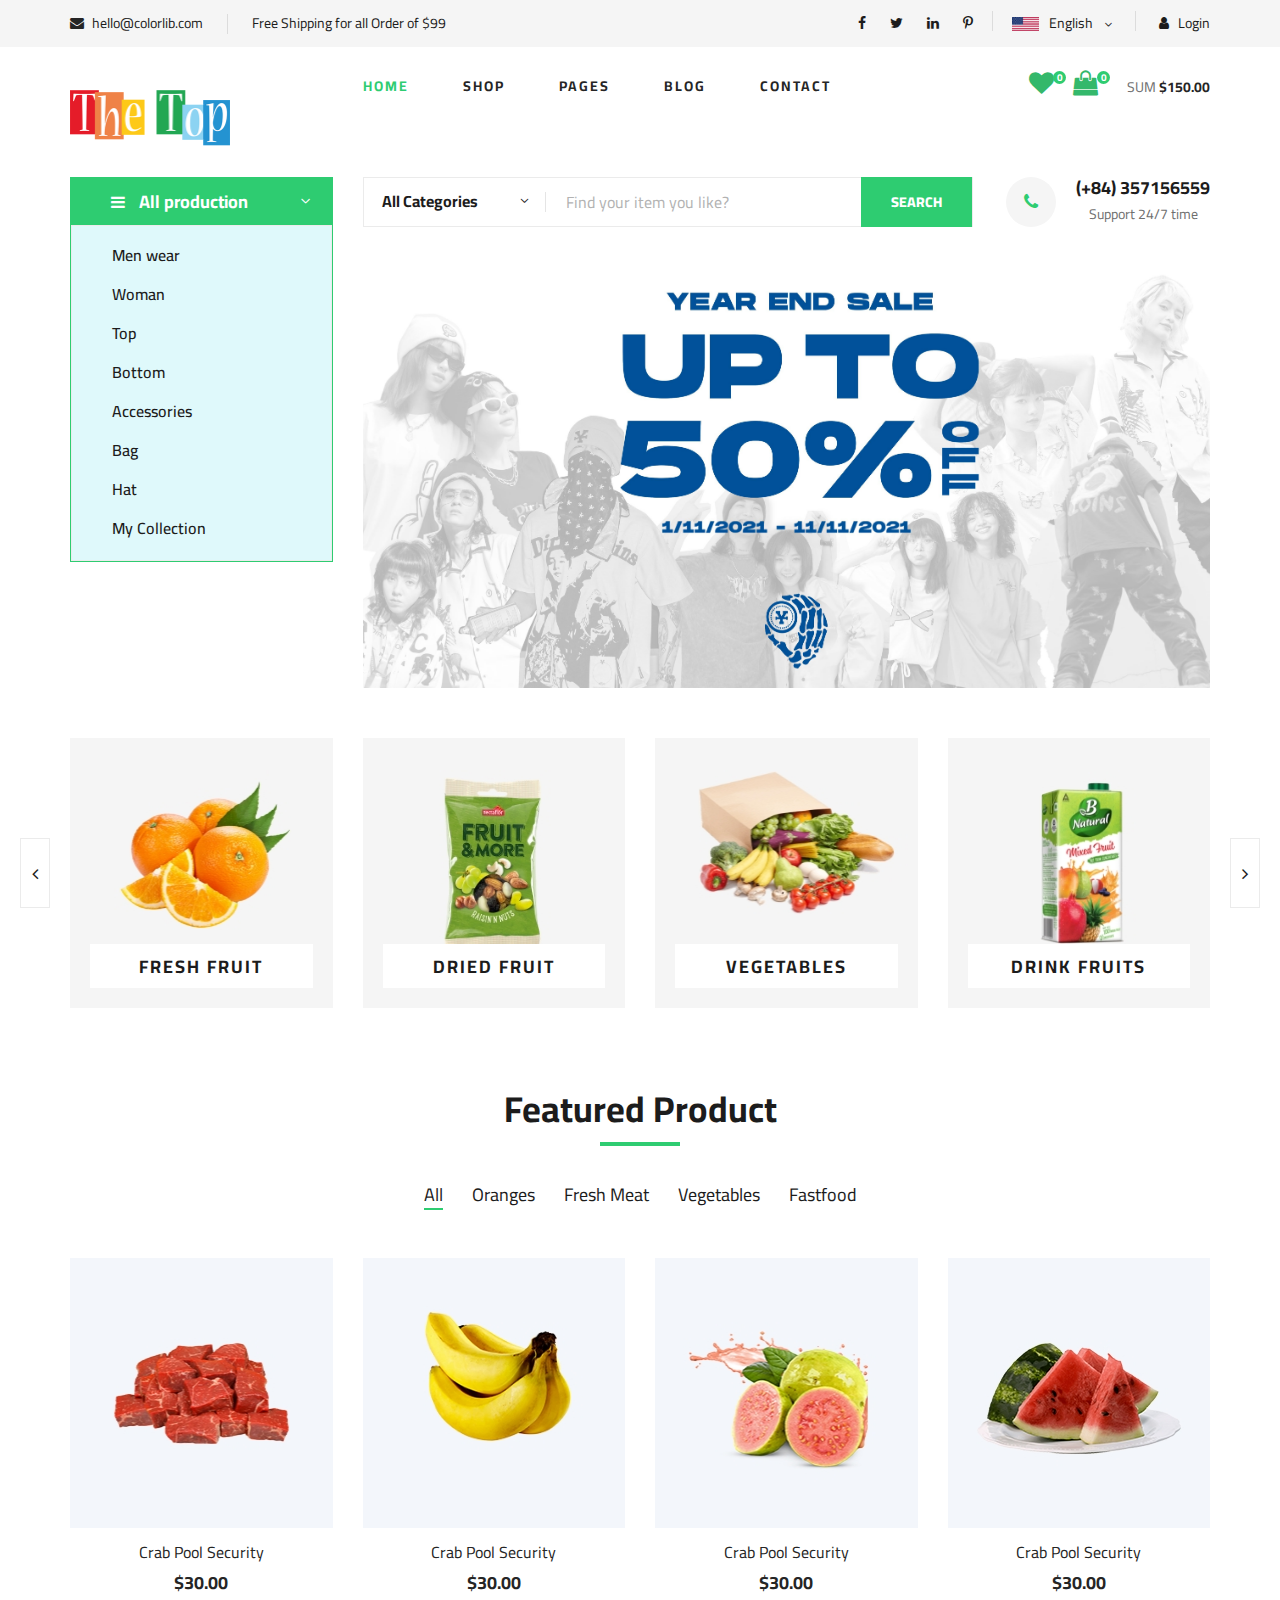
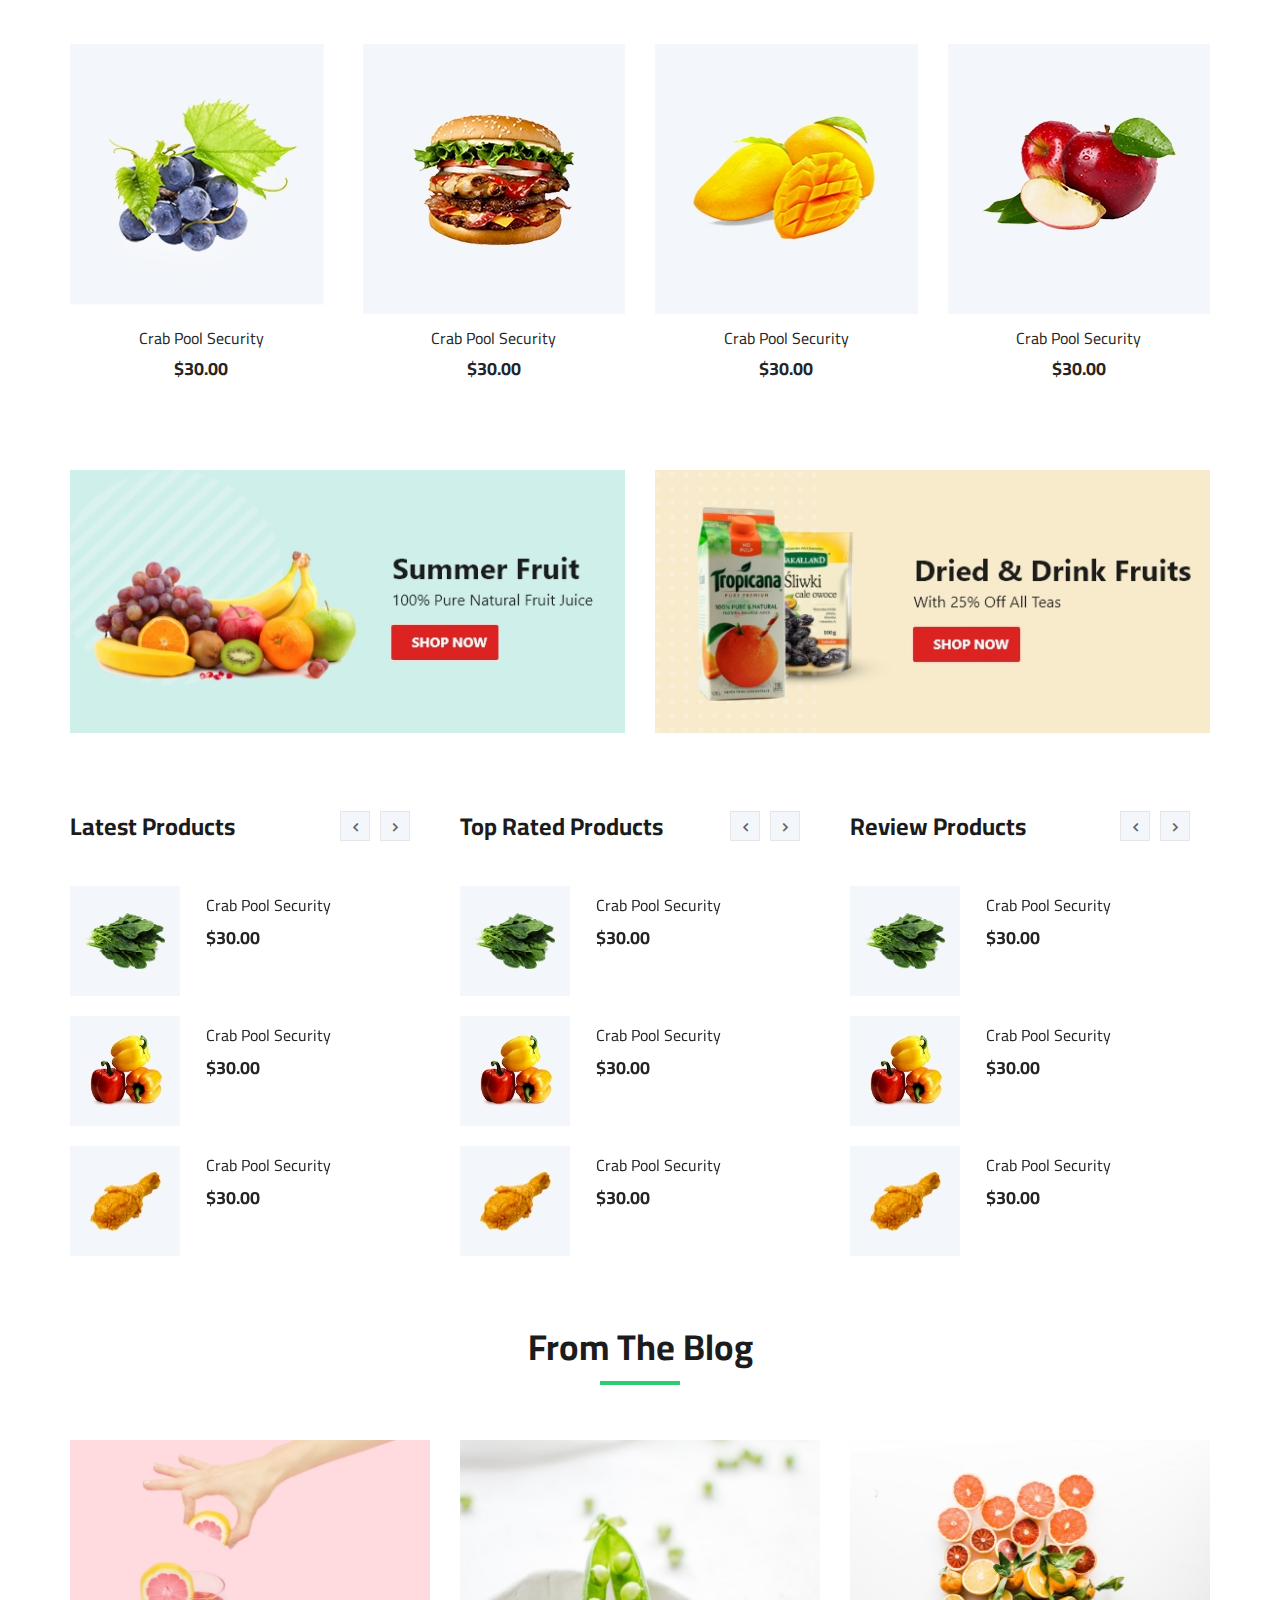
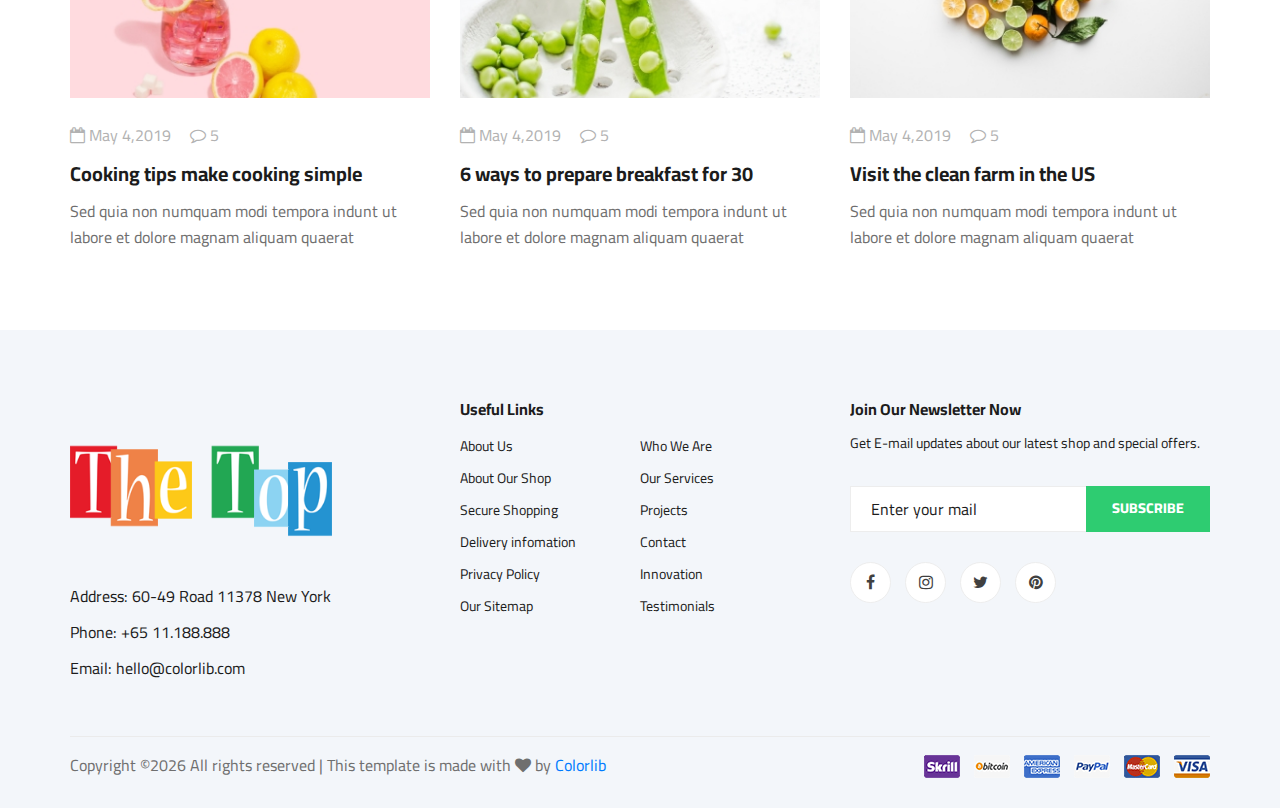
==== index.html @ ef1b5d53 "sdfsdfsdf" ====
<!DOCTYPE html>
<html lang="zxx">

<head>
    <meta charset="UTF-8">
    <meta name="description" content="Ogani Template">
    <meta name="keywords" content="Ogani, unica, creative, html">
    <meta name="viewport" content="width=device-width, initial-scale=1.0">
    <meta http-equiv="X-UA-Compatible" content="ie=edge">
    <title>Ogani | Template</title>

    <!-- Google Font -->
    <link href="https://fonts.googleapis.com/css2?family=Cairo:wght@200;300;400;600;900&display=swap" rel="stylesheet">

    <!-- Css Styles -->
    <link rel="stylesheet" href="css/bootstrap.min.css" type="text/css">
    <link rel="stylesheet" href="css/font-awesome.min.css" type="text/css">
    <link rel="stylesheet" href="css/elegant-icons.css" type="text/css">
    <link rel="stylesheet" href="css/nice-select.css" type="text/css">
    <link rel="stylesheet" href="css/jquery-ui.min.css" type="text/css">
    <link rel="stylesheet" href="css/owl.carousel.min.css" type="text/css">
    <link rel="stylesheet" href="css/slicknav.min.css" type="text/css">
    <link rel="stylesheet" href="css/style.css" type="text/css">
    <link rel="stylesheet" href="css/custom_thang.css">
</head>

<body>
    <!-- Page Preloder -->
    <div id="preloder">
        <div class="loader"></div>
    </div>

    <!-- Humberger Begin -->
    <div class="humberger__menu__overlay"></div>
    <div class="humberger__menu__wrapper">
        <div class="humberger__menu__logo">
            <a href="#" class="ds-none-t"><img src="img/logo.png" alt=""></a>
        </div>
        <div class="humberger__menu__cart">
            <ul>
                <li><a href="#"><i class="fa fa-heart" style="width:20px"></i> <span>0</span></a></li>
                <li><a href="#"><i class="fa fa-shopping-bag" style="width:20px"></i> <span>0</span></a></li>
            </ul>
            <div class="header__cart__price">item: <span>$150.00</span></div>
        </div>
        <div class="humberger__menu__widget">
            <div class="header__top__right__language">
                <img src="img/language.png" alt="">
                <div>English</div>
                <span class="arrow_carrot-down"></span>
                <ul>
                    <li><a href="#">Spanis</a></li>
                    <li><a href="#">English</a></li>
                </ul>
            </div>
            <div class="header__top__right__auth">
                <a href="#"><i class="fa fa-user"></i> Login</a>
            </div>
        </div>
        <nav class="humberger__menu__nav mobile-menu">
            <ul>
                <li class="active"><a href="./index.html">Home</a></li>
                <li><a href="./shop-grid.html">Shop</a></li>
                <li><a href="#">Pages</a>
                    <ul class="header__menu__dropdown">
                        <li><a href="./shop-details.html">Shop Details</a></li>
                        <li><a href="./shoping-cart.html">Shoping Cart</a></li>
                        <li><a href="./checkout.html">Check Out</a></li>
                        <li><a href="./blog-details.html">Blog Details</a></li>
                    </ul>
                </li>
                <li><a href="./blog.html">Blog</a></li>
                <li><a href="./contact.html">Contact</a></li>
            </ul>
        </nav>
        <div id="mobile-menu-wrap"></div>
        <div class="header__top__right__social">
            <a href="#"><i class="fa fa-facebook"></i></a>
            <a href="#"><i class="fa fa-twitter"></i></a>
            <a href="#"><i class="fa fa-linkedin"></i></a>
            <a href="#"><i class="fa fa-pinterest-p"></i></a>
        </div>
        <div class="humberger__menu__contact">
            <ul>
                <li><i class="fa fa-envelope"></i> hello@colorlib.com</li>
                <li>Free Shipping for all Order of $99</li>
            </ul>
        </div>
    </div>
    <!-- Humberger End -->

    <!-- Header Section Begin -->
    <header class="header">
        <div class="header__top">
            <div class="container">
                <div class="row">
                    <div class="col-lg-6 col-md-6">
                        <div class="header__top__left">
                            <ul>
                                <li><i class="fa fa-envelope"></i> hello@colorlib.com</li>
                                <li>Free Shipping for all Order of $99</li>
                            </ul>
                        </div>
                    </div>
                    <div class="col-lg-6 col-md-6">
                        <div class="header__top__right">
                            <div class="header__top__right__social">
                                <a href="#"><i class="fa fa-facebook"></i></a>
                                <a href="#"><i class="fa fa-twitter"></i></a>
                                <a href="#"><i class="fa fa-linkedin"></i></a>
                                <a href="#"><i class="fa fa-pinterest-p"></i></a>
                            </div>
                            <div class="header__top__right__language">
                                <img src="img/language.png" alt="">
                                <div>English</div>
                                <span class="arrow_carrot-down"></span>
                                <ul>
                                    <li><a href="#">Spanis</a></li>
                                    <li><a href="#">English</a></li>
                                </ul>
                            </div>
                            <div class="header__top__right__auth">
                                <a href="#"><i class="fa fa-user"></i> Login</a>
                            </div>
                        </div>
                    </div>
                </div>
            </div>
        </div>
        <div class="container">
            <div class="row">
                <div class="col-lg-3">
                    <div class="header__logo">
                        <a href="./index.html"><img src="img/logo.png" alt="" width="160px" height="100px"></a>
                    </div>
                </div>
                <div class="col-lg-6">
                    <nav class="header__menu">
                        <ul>
                            <li class="active"><a href="./index.html">Home</a></li>
                            <li><a href="./shop-grid.html">Shop</a></li>
                            <li><a href="#">Pages</a>
                                <ul class="header__menu__dropdown">
                                    <li><a href="./shop-details.html">Shop Details</a></li>
                                    <li><a href="./shoping-cart.html">Shoping Cart</a></li>
                                    <li><a href="./checkout.html">Check Out</a></li>
                                    <li><a href="./blog-details.html">Blog Details</a></li>
                                </ul>
                            </li>
                            <li><a href="./blog.html">Blog</a></li>
                            <li><a href="./contact.html">Contact</a></li>
                        </ul>
                    </nav>
                </div>
                <div class="col-lg-3">
                    <div class="header__cart">
                        <ul>
                            <li><a href="#"><i class="fa fa-heart" style="font-size:25px; color: #34b86b;"></i> <span>0</span></a></li>
                            <li><a href="#"><i class="fa fa-shopping-bag"style="font-size:25px;color: #34b86b;;" ></i> <span>0</span></a></li>
                        </ul>
                        <div class="header__cart__price">SUM  <span> $150.00</span></div>
                    </div>
                </div>
            </div>
            <div class="humberger__open">
                <i class="fa fa-bars"></i>
            </div>
        </div>
    </header>
    <!-- Header Section End -->

    <!-- Hero Section Begin -->
    <section class="hero">
        <div class="container">
            <div class="row">
                <div class="col-lg-3">
                    <div class="hero__categories">
                        <div class="hero__categories__all">
                            <i class="fa fa-bars"></i>
                            <span>All production</span>
                        </div>
                        <ul class="ds-none-t">
                            <li><a href="#">Men wear</a></li>
                            <li><a href="#">Woman</a></li>
                            <li><a href="#">Top</a></li>
                            <li><a href="#">Bottom</a></li>
                            <li><a href="#">Accessories</a></li>
                            <li><a href="#">Bag</a></li>
                            <li><a href="#">Hat</a></li>
                            <li><a href="#">My Collection</a></li>
                            
                        </ul>
                    </div>
                </div>
                <div class="col-lg-9">
                    <div class="hero__search">
                        <div class="hero__search__form">
                            <form action="#">
                                <div class="hero__search__categories">
                                    All Categories
                                    <span class="arrow_carrot-down"></span>
                                </div>
                                <input type="text" placeholder="Find your item you like?">
                                <button type="submit" class="site-btn">SEARCH</button>
                            </form>
                        </div>
                        <div class="hero__search__phone">
                            <div class="hero__search__phone__icon">
                                <i class="fa fa-phone"></i>
                            </div>
                            <div class="hero__search__phone__text" style="align-items: center; display: flex;flex-direction: column;">
                                <h5>(+84) 357156559</h5>
                                <span>Support 24/7 time</span>
                            </div>
                        </div>
                    </div>
                    <div class="hero__item set-bg" data-setbg="img/hero/banner-1.jpg">
                        
                    </div>
                </div>
            </div>
        </div>
    </section>
    <!-- Hero Section End -->

    <!-- Categories Section Begin -->
    <section class="categories">
        <div class="container">
            <div class="row">
                <div class="categories__slider owl-carousel">
                    <div class="col-lg-3">
                        <div class="categories__item set-bg" data-setbg="img/categories/cat-1.jpg">
                            <h5><a href="#">Fresh Fruit</a></h5>
                        </div>
                    </div>
                    <div class="col-lg-3">
                        <div class="categories__item set-bg" data-setbg="img/categories/cat-2.jpg">
                            <h5><a href="#">Dried Fruit</a></h5>
                        </div>
                    </div>
                    <div class="col-lg-3">
                        <div class="categories__item set-bg" data-setbg="img/categories/cat-3.jpg">
                            <h5><a href="#">Vegetables</a></h5>
                        </div>
                    </div>
                    <div class="col-lg-3">
                        <div class="categories__item set-bg" data-setbg="img/categories/cat-4.jpg">
                            <h5><a href="#">drink fruits</a></h5>
                        </div>
                    </div>
                    <div class="col-lg-3">
                        <div class="categories__item set-bg" data-setbg="img/categories/cat-5.jpg">
                            <h5><a href="#">drink fruits</a></h5>
                        </div>
                    </div>
                </div>
            </div>
        </div>
    </section>
    <!-- Categories Section End -->

    <!-- Featured Section Begin -->
    <section class="featured spad">
        <div class="container">
            <div class="row">
                <div class="col-lg-12">
                    <div class="section-title">
                        <h2>Featured Product</h2>
                    </div>
                    <div class="featured__controls">
                        <ul>
                            <li class="active" data-filter="*">All</li>
                            <li data-filter=".oranges">Oranges</li>
                            <li data-filter=".fresh-meat">Fresh Meat</li>
                            <li data-filter=".vegetables">Vegetables</li>
                            <li data-filter=".fastfood">Fastfood</li>
                        </ul>
                    </div>
                </div>
            </div>
            <div class="row featured__filter">
                <div class="col-lg-3 col-md-4 col-sm-6 mix oranges fresh-meat">
                    <div class="featured__item">
                        <div class="featured__item__pic set-bg" data-setbg="img/featured/feature-1.jpg">
                            <ul class="featured__item__pic__hover">
                                <li><a href="#"><i class="fa fa-heart"></i></a></li>
                                <li><a href="#"><i class="fa fa-retweet"></i></a></li>
                                <li><a href="#"><i class="fa fa-shopping-cart"></i></a></li>
                            </ul>
                        </div>
                        <div class="featured__item__text">
                            <h6><a href="#">Crab Pool Security</a></h6>
                            <h5>$30.00</h5>
                        </div>
                    </div>
                </div>
                <div class="col-lg-3 col-md-4 col-sm-6 mix vegetables fastfood">
                    <div class="featured__item">
                        <div class="featured__item__pic set-bg" data-setbg="img/featured/feature-2.jpg">
                            <ul class="featured__item__pic__hover">
                                <li><a href="#"><i class="fa fa-heart"></i></a></li>
                                <li><a href="#"><i class="fa fa-retweet"></i></a></li>
                                <li><a href="#"><i class="fa fa-shopping-cart"></i></a></li>
                            </ul>
                        </div>
                        <div class="featured__item__text">
                            <h6><a href="#">Crab Pool Security</a></h6>
                            <h5>$30.00</h5>
                        </div>
                    </div>
                </div>
                <div class="col-lg-3 col-md-4 col-sm-6 mix vegetables fresh-meat">
                    <div class="featured__item">
                        <div class="featured__item__pic set-bg" data-setbg="img/featured/feature-3.jpg">
                            <ul class="featured__item__pic__hover">
                                <li><a href="#"><i class="fa fa-heart"></i></a></li>
                                <li><a href="#"><i class="fa fa-retweet"></i></a></li>
                                <li><a href="#"><i class="fa fa-shopping-cart"></i></a></li>
                            </ul>
                        </div>
                        <div class="featured__item__text">
                            <h6><a href="#">Crab Pool Security</a></h6>
                            <h5>$30.00</h5>
                        </div>
                    </div>
                </div>
                <div class="col-lg-3 col-md-4 col-sm-6 mix fastfood oranges">
                    <div class="featured__item">
                        <div class="featured__item__pic set-bg" data-setbg="img/featured/feature-4.jpg">
                            <ul class="featured__item__pic__hover">
                                <li><a href="#"><i class="fa fa-heart"></i></a></li>
                                <li><a href="#"><i class="fa fa-retweet"></i></a></li>
                                <li><a href="#"><i class="fa fa-shopping-cart"></i></a></li>
                            </ul>
                        </div>
                        <div class="featured__item__text">
                            <h6><a href="#">Crab Pool Security</a></h6>
                            <h5>$30.00</h5>
                        </div>
                    </div>
                </div>
                <div class="col-lg-3 col-md-4 col-sm-6 mix fresh-meat vegetables">
                    <div class="featured__item">
                        <div class="featured__item__pic set-bg" data-setbg="img/featured/feature-5.jpg">
                            <ul class="featured__item__pic__hover">
                                <li><a href="#"><i class="fa fa-heart"></i></a></li>
                                <li><a href="#"><i class="fa fa-retweet"></i></a></li>
                                <li><a href="#"><i class="fa fa-shopping-cart"></i></a></li>
                            </ul>
                        </div>
                        <div class="featured__item__text">
                            <h6><a href="#">Crab Pool Security</a></h6>
                            <h5>$30.00</h5>
                        </div>
                    </div>
                </div>
                <div class="col-lg-3 col-md-4 col-sm-6 mix oranges fastfood">
                    <div class="featured__item">
                        <div class="featured__item__pic set-bg" data-setbg="img/featured/feature-6.jpg">
                            <ul class="featured__item__pic__hover">
                                <li><a href="#"><i class="fa fa-heart"></i></a></li>
                                <li><a href="#"><i class="fa fa-retweet"></i></a></li>
                                <li><a href="#"><i class="fa fa-shopping-cart"></i></a></li>
                            </ul>
                        </div>
                        <div class="featured__item__text">
                            <h6><a href="#">Crab Pool Security</a></h6>
                            <h5>$30.00</h5>
                        </div>
                    </div>
                </div>
                <div class="col-lg-3 col-md-4 col-sm-6 mix fresh-meat vegetables">
                    <div class="featured__item">
                        <div class="featured__item__pic set-bg" data-setbg="img/featured/feature-7.jpg">
                            <ul class="featured__item__pic__hover">
                                <li><a href="#"><i class="fa fa-heart"></i></a></li>
                                <li><a href="#"><i class="fa fa-retweet"></i></a></li>
                                <li><a href="#"><i class="fa fa-shopping-cart"></i></a></li>
                            </ul>
                        </div>
                        <div class="featured__item__text">
                            <h6><a href="#">Crab Pool Security</a></h6>
                            <h5>$30.00</h5>
                        </div>
                    </div>
                </div>
                <div class="col-lg-3 col-md-4 col-sm-6 mix fastfood vegetables">
                    <div class="featured__item">
                        <div class="featured__item__pic set-bg" data-setbg="img/featured/feature-8.jpg">
                            <ul class="featured__item__pic__hover">
                                <li><a href="#"><i class="fa fa-heart"></i></a></li>
                                <li><a href="#"><i class="fa fa-retweet"></i></a></li>
                                <li><a href="#"><i class="fa fa-shopping-cart"></i></a></li>
                            </ul>
                        </div>
                        <div class="featured__item__text">
                            <h6><a href="#">Crab Pool Security</a></h6>
                            <h5>$30.00</h5>
                        </div>
                    </div>
                </div>
            </div>
        </div>
    </section>
    <!-- Featured Section End -->

    <!-- Banner Begin -->
    <div class="banner">
        <div class="container">
            <div class="row">
                <div class="col-lg-6 col-md-6 col-sm-6">
                    <div class="banner__pic">
                        <img src="img/banner/banner-1.jpg" alt="">
                    </div>
                </div>
                <div class="col-lg-6 col-md-6 col-sm-6">
                    <div class="banner__pic">
                        <img src="img/banner/banner-2.jpg" alt="">
                    </div>
                </div>
            </div>
        </div>
    </div>
    <!-- Banner End -->

    <!-- Latest Product Section Begin -->
    <section class="latest-product spad">
        <div class="container">
            <div class="row">
                <div class="col-lg-4 col-md-6">
                    <div class="latest-product__text">
                        <h4>Latest Products</h4>
                        <div class="latest-product__slider owl-carousel">
                            <div class="latest-prdouct__slider__item">
                                <a href="#" class="latest-product__item">
                                    <div class="latest-product__item__pic">
                                        <img src="img/latest-product/lp-1.jpg" alt="">
                                    </div>
                                    <div class="latest-product__item__text">
                                        <h6>Crab Pool Security</h6>
                                        <span>$30.00</span>
                                    </div>
                                </a>
                                <a href="#" class="latest-product__item">
                                    <div class="latest-product__item__pic">
                                        <img src="img/latest-product/lp-2.jpg" alt="">
                                    </div>
                                    <div class="latest-product__item__text">
                                        <h6>Crab Pool Security</h6>
                                        <span>$30.00</span>
                                    </div>
                                </a>
                                <a href="#" class="latest-product__item">
                                    <div class="latest-product__item__pic">
                                        <img src="img/latest-product/lp-3.jpg" alt="">
                                    </div>
                                    <div class="latest-product__item__text">
                                        <h6>Crab Pool Security</h6>
                                        <span>$30.00</span>
                                    </div>
                                </a>
                            </div>
                            <div class="latest-prdouct__slider__item">
                                <a href="#" class="latest-product__item">
                                    <div class="latest-product__item__pic">
                                        <img src="img/latest-product/lp-1.jpg" alt="">
                                    </div>
                                    <div class="latest-product__item__text">
                                        <h6>Crab Pool Security</h6>
                                        <span>$30.00</span>
                                    </div>
                                </a>
                                <a href="#" class="latest-product__item">
                                    <div class="latest-product__item__pic">
                                        <img src="img/latest-product/lp-2.jpg" alt="">
                                    </div>
                                    <div class="latest-product__item__text">
                                        <h6>Crab Pool Security</h6>
                                        <span>$30.00</span>
                                    </div>
                                </a>
                                <a href="#" class="latest-product__item">
                                    <div class="latest-product__item__pic">
                                        <img src="img/latest-product/lp-3.jpg" alt="">
                                    </div>
                                    <div class="latest-product__item__text">
                                        <h6>Crab Pool Security</h6>
                                        <span>$30.00</span>
                                    </div>
                                </a>
                            </div>
                        </div>
                    </div>
                </div>
                <div class="col-lg-4 col-md-6">
                    <div class="latest-product__text">
                        <h4>Top Rated Products</h4>
                        <div class="latest-product__slider owl-carousel">
                            <div class="latest-prdouct__slider__item">
                                <a href="#" class="latest-product__item">
                                    <div class="latest-product__item__pic">
                                        <img src="img/latest-product/lp-1.jpg" alt="">
                                    </div>
                                    <div class="latest-product__item__text">
                                        <h6>Crab Pool Security</h6>
                                        <span>$30.00</span>
                                    </div>
                                </a>
                                <a href="#" class="latest-product__item">
                                    <div class="latest-product__item__pic">
                                        <img src="img/latest-product/lp-2.jpg" alt="">
                                    </div>
                                    <div class="latest-product__item__text">
                                        <h6>Crab Pool Security</h6>
                                        <span>$30.00</span>
                                    </div>
                                </a>
                                <a href="#" class="latest-product__item">
                                    <div class="latest-product__item__pic">
                                        <img src="img/latest-product/lp-3.jpg" alt="">
                                    </div>
                                    <div class="latest-product__item__text">
                                        <h6>Crab Pool Security</h6>
                                        <span>$30.00</span>
                                    </div>
                                </a>
                            </div>
                            <div class="latest-prdouct__slider__item">
                                <a href="#" class="latest-product__item">
                                    <div class="latest-product__item__pic">
                                        <img src="img/latest-product/lp-1.jpg" alt="">
                                    </div>
                                    <div class="latest-product__item__text">
                                        <h6>Crab Pool Security</h6>
                                        <span>$30.00</span>
                                    </div>
                                </a>
                                <a href="#" class="latest-product__item">
                                    <div class="latest-product__item__pic">
                                        <img src="img/latest-product/lp-2.jpg" alt="">
                                    </div>
                                    <div class="latest-product__item__text">
                                        <h6>Crab Pool Security</h6>
                                        <span>$30.00</span>
                                    </div>
                                </a>
                                <a href="#" class="latest-product__item">
                                    <div class="latest-product__item__pic">
                                        <img src="img/latest-product/lp-3.jpg" alt="">
                                    </div>
                                    <div class="latest-product__item__text">
                                        <h6>Crab Pool Security</h6>
                                        <span>$30.00</span>
                                    </div>
                                </a>
                            </div>
                        </div>
                    </div>
                </div>
                <div class="col-lg-4 col-md-6">
                    <div class="latest-product__text">
                        <h4>Review Products</h4>
                        <div class="latest-product__slider owl-carousel">
                            <div class="latest-prdouct__slider__item">
                                <a href="#" class="latest-product__item">
                                    <div class="latest-product__item__pic">
                                        <img src="img/latest-product/lp-1.jpg" alt="">
                                    </div>
                                    <div class="latest-product__item__text">
                                        <h6>Crab Pool Security</h6>
                                        <span>$30.00</span>
                                    </div>
                                </a>
                                <a href="#" class="latest-product__item">
                                    <div class="latest-product__item__pic">
                                        <img src="img/latest-product/lp-2.jpg" alt="">
                                    </div>
                                    <div class="latest-product__item__text">
                                        <h6>Crab Pool Security</h6>
                                        <span>$30.00</span>
                                    </div>
                                </a>
                                <a href="#" class="latest-product__item">
                                    <div class="latest-product__item__pic">
                                        <img src="img/latest-product/lp-3.jpg" alt="">
                                    </div>
                                    <div class="latest-product__item__text">
                                        <h6>Crab Pool Security</h6>
                                        <span>$30.00</span>
                                    </div>
                                </a>
                            </div>
                            <div class="latest-prdouct__slider__item">
                                <a href="#" class="latest-product__item">
                                    <div class="latest-product__item__pic">
                                        <img src="img/latest-product/lp-1.jpg" alt="">
                                    </div>
                                    <div class="latest-product__item__text">
                                        <h6>Crab Pool Security</h6>
                                        <span>$30.00</span>
                                    </div>
                                </a>
                                <a href="#" class="latest-product__item">
                                    <div class="latest-product__item__pic">
                                        <img src="img/latest-product/lp-2.jpg" alt="">
                                    </div>
                                    <div class="latest-product__item__text">
                                        <h6>Crab Pool Security</h6>
                                        <span>$30.00</span>
                                    </div>
                                </a>
                                <a href="#" class="latest-product__item">
                                    <div class="latest-product__item__pic">
                                        <img src="img/latest-product/lp-3.jpg" alt="">
                                    </div>
                                    <div class="latest-product__item__text">
                                        <h6>Crab Pool Security</h6>
                                        <span>$30.00</span>
                                    </div>
                                </a>
                            </div>
                        </div>
                    </div>
                </div>
            </div>
        </div>
    </section>
    <!-- Latest Product Section End -->

    <!-- Blog Section Begin -->
    <section class="from-blog spad">
        <div class="container">
            <div class="row">
                <div class="col-lg-12">
                    <div class="section-title from-blog__title">
                        <h2>From The Blog</h2>
                    </div>
                </div>
            </div>
            <div class="row">
                <div class="col-lg-4 col-md-4 col-sm-6">
                    <div class="blog__item">
                        <div class="blog__item__pic">
                            <img src="img/blog/blog-1.jpg" alt="">
                        </div>
                        <div class="blog__item__text">
                            <ul>
                                <li><i class="fa fa-calendar-o"></i> May 4,2019</li>
                                <li><i class="fa fa-comment-o"></i> 5</li>
                            </ul>
                            <h5><a href="#">Cooking tips make cooking simple</a></h5>
                            <p>Sed quia non numquam modi tempora indunt ut labore et dolore magnam aliquam quaerat </p>
                        </div>
                    </div>
                </div>
                <div class="col-lg-4 col-md-4 col-sm-6">
                    <div class="blog__item">
                        <div class="blog__item__pic">
                            <img src="img/blog/blog-2.jpg" alt="">
                        </div>
                        <div class="blog__item__text">
                            <ul>
                                <li><i class="fa fa-calendar-o"></i> May 4,2019</li>
                                <li><i class="fa fa-comment-o"></i> 5</li>
                            </ul>
                            <h5><a href="#">6 ways to prepare breakfast for 30</a></h5>
                            <p>Sed quia non numquam modi tempora indunt ut labore et dolore magnam aliquam quaerat </p>
                        </div>
                    </div>
                </div>
                <div class="col-lg-4 col-md-4 col-sm-6">
                    <div class="blog__item">
                        <div class="blog__item__pic">
                            <img src="img/blog/blog-3.jpg" alt="">
                        </div>
                        <div class="blog__item__text">
                            <ul>
                                <li><i class="fa fa-calendar-o"></i> May 4,2019</li>
                                <li><i class="fa fa-comment-o"></i> 5</li>
                            </ul>
                            <h5><a href="#">Visit the clean farm in the US</a></h5>
                            <p>Sed quia non numquam modi tempora indunt ut labore et dolore magnam aliquam quaerat </p>
                        </div>
                    </div>
                </div>
            </div>
        </div>
    </section>
    <!-- Blog Section End -->

    <!-- Footer Section Begin -->
    <footer class="footer spad">
        <div class="container">
            <div class="row">
                <div class="col-lg-3 col-md-6 col-sm-6">
                    <div class="footer__about">
                        <div class="footer__about__logo">
                            <a href="./index.html" ><img src="img/logo.png" alt=""></a>
                        </div>
                        <ul>
                            <li>Address: 60-49 Road 11378 New York</li>
                            <li>Phone: +65 11.188.888</li>
                            <li>Email: hello@colorlib.com</li>
                        </ul>
                    </div>
                </div>
                <div class="col-lg-4 col-md-6 col-sm-6 offset-lg-1">
                    <div class="footer__widget">
                        <h6>Useful Links</h6>
                        <ul>
                            <li><a href="#">About Us</a></li>
                            <li><a href="#">About Our Shop</a></li>
                            <li><a href="#">Secure Shopping</a></li>
                            <li><a href="#">Delivery infomation</a></li>
                            <li><a href="#">Privacy Policy</a></li>
                            <li><a href="#">Our Sitemap</a></li>
                        </ul>
                        <ul>
                            <li><a href="#">Who We Are</a></li>
                            <li><a href="#">Our Services</a></li>
                            <li><a href="#">Projects</a></li>
                            <li><a href="#">Contact</a></li>
                            <li><a href="#">Innovation</a></li>
                            <li><a href="#">Testimonials</a></li>
                        </ul>
                    </div>
                </div>
                <div class="col-lg-4 col-md-12">
                    <div class="footer__widget">
                        <h6>Join Our Newsletter Now</h6>
                        <p>Get E-mail updates about our latest shop and special offers.</p>
                        <form action="#">
                            <input type="text" placeholder="Enter your mail">
                            <button type="submit" class="site-btn">Subscribe</button>
                        </form>
                        <div class="footer__widget__social">
                            <a href="#"><i class="fa fa-facebook"></i></a>
                            <a href="#"><i class="fa fa-instagram"></i></a>
                            <a href="#"><i class="fa fa-twitter"></i></a>
                            <a href="#"><i class="fa fa-pinterest"></i></a>
                        </div>
                    </div>
                </div>
            </div>
            <div class="row">
                <div class="col-lg-12">
                    <div class="footer__copyright">
                        <div class="footer__copyright__text"><p><!-- Link back to Colorlib can't be removed. Template is licensed under CC BY 3.0. -->
  Copyright &copy;<script>document.write(new Date().getFullYear());</script> All rights reserved | This template is made with <i class="fa fa-heart" aria-hidden="true"></i> by <a href="https://colorlib.com" target="_blank">Colorlib</a>
  <!-- Link back to Colorlib can't be removed. Template is licensed under CC BY 3.0. --></p></div>
                        <div class="footer__copyright__payment"><img src="img/payment-item.png" alt=""></div>
                    </div>
                </div>
            </div>
        </div>
    </footer>
    <!-- Footer Section End -->

    <!-- Js Plugins -->
    <script src="js/jquery-3.3.1.min.js"></script>
    <script src="js/bootstrap.min.js"></script>
    <script src="js/jquery.nice-select.min.js"></script>
    <script src="js/jquery-ui.min.js"></script>
    <script src="js/jquery.slicknav.js"></script>
    <script src="js/mixitup.min.js"></script>
    <script src="js/owl.carousel.min.js"></script>
    <script src="js/main.js"></script>



</body>

</html>
---- css/elegant-icons.css ----
@font-face {
	font-family: 'ElegantIcons';
	src:url('../fonts/ElegantIcons.eot');
	src:url('../fonts/ElegantIcons.eot?#iefix') format('embedded-opentype'),
		url('../fonts/ElegantIcons.woff') format('woff'),
		url('../fonts/ElegantIcons.ttf') format('truetype'),
		url('../fonts/ElegantIcons.svg#ElegantIcons') format('svg');
	font-weight: normal;
	font-style: normal;
}

/* Use the following CSS code if you want to use data attributes for inserting your icons */
[data-icon]:before {
	font-family: 'ElegantIcons';
	content: attr(data-icon);
	speak: none;
	font-weight: normal;
	font-variant: normal;
	text-transform: none;
	line-height: 1;
	-webkit-font-smoothing: antialiased;
	-moz-osx-font-smoothing: grayscale;
}

/* Use the following CSS code if you want to have a class per icon */
/*
Instead of a list of all class selectors,
you can use the generic selector below, but it's slower:
[class*="your-class-prefix"] {
*/
.arrow_up, .arrow_down, .arrow_left, .arrow_right, .arrow_left-up, .arrow_right-up, .arrow_right-down, .arrow_left-down, .arrow-up-down, .arrow_up-down_alt, .arrow_left-right_alt, .arrow_left-right, .arrow_expand_alt2, .arrow_expand_alt, .arrow_condense, .arrow_expand, .arrow_move, .arrow_carrot-up, .arrow_carrot-down, .arrow_carrot-left, .arrow_carrot-right, .arrow_carrot-2up, .arrow_carrot-2down, .arrow_carrot-2left, .arrow_carrot-2right, .arrow_carrot-up_alt2, .arrow_carrot-down_alt2, .arrow_carrot-left_alt2, .arrow_carrot-right_alt2, .arrow_carrot-2up_alt2, .arrow_carrot-2down_alt2, .arrow_carrot-2left_alt2, .arrow_carrot-2right_alt2, .arrow_triangle-up, .arrow_triangle-down, .arrow_triangle-left, .arrow_triangle-right, .arrow_triangle-up_alt2, .arrow_triangle-down_alt2, .arrow_triangle-left_alt2, .arrow_triangle-right_alt2, .arrow_back, .icon_minus-06, .icon_plus, .icon_close, .icon_check, .icon_minus_alt2, .icon_plus_alt2, .icon_close_alt2, .icon_check_alt2, .icon_zoom-out_alt, .icon_zoom-in_alt, .icon_search, .icon_box-empty, .icon_box-selected, .icon_minus-box, .icon_plus-box, .icon_box-checked, .icon_circle-empty, .icon_circle-slelected, .icon_stop_alt2, .icon_stop, .icon_pause_alt2, .icon_pause, .icon_menu, .icon_menu-square_alt2, .icon_menu-circle_alt2, .icon_ul, .icon_ol, .icon_adjust-horiz, .icon_adjust-vert, .icon_document_alt, .icon_documents_alt, .icon_pencil, .icon_pencil-edit_alt, .icon_pencil-edit, .icon_folder-alt, .icon_folder-open_alt, .icon_folder-add_alt, .icon_info_alt, .icon_error-oct_alt, .icon_error-circle_alt, .icon_error-triangle_alt, .icon_question_alt2, .icon_question, .icon_comment_alt, .icon_chat_alt, .icon_vol-mute_alt, .icon_volume-low_alt, .icon_volume-high_alt, .icon_quotations, .icon_quotations_alt2, .icon_clock_alt, .icon_lock_alt, .icon_lock-open_alt, .icon_key_alt, .icon_cloud_alt, .icon_cloud-upload_alt, .icon_cloud-download_alt, .icon_image, .icon_images, .icon_lightbulb_alt, .icon_gift_alt, .icon_house_alt, .icon_genius, .icon_mobile, .icon_tablet, .icon_laptop, .icon_desktop, .icon_camera_alt, .icon_mail_alt, .icon_cone_alt, .icon_ribbon_alt, .icon_bag_alt, .icon_creditcard, .icon_cart_alt, .icon_paperclip, .icon_tag_alt, .icon_tags_alt, .icon_trash_alt, .icon_cursor_alt, .icon_mic_alt, .icon_compass_alt, .icon_pin_alt, .icon_pushpin_alt, .icon_map_alt, .icon_drawer_alt, .icon_toolbox_alt, .icon_book_alt, .icon_calendar, .icon_film, .icon_table, .icon_contacts_alt, .icon_headphones, .icon_lifesaver, .icon_piechart, .icon_refresh, .icon_link_alt, .icon_link, .icon_loading, .icon_blocked, .icon_archive_alt, .icon_heart_alt, .icon_star_alt, .icon_star-half_alt, .icon_star, .icon_star-half, .icon_tools, .icon_tool, .icon_cog, .icon_cogs, .arrow_up_alt, .arrow_down_alt, .arrow_left_alt, .arrow_right_alt, .arrow_left-up_alt, .arrow_right-up_alt, .arrow_right-down_alt, .arrow_left-down_alt, .arrow_condense_alt, .arrow_expand_alt3, .arrow_carrot_up_alt, .arrow_carrot-down_alt, .arrow_carrot-left_alt, .arrow_carrot-right_alt, .arrow_carrot-2up_alt, .arrow_carrot-2dwnn_alt, .arrow_carrot-2left_alt, .arrow_carrot-2right_alt, .arrow_triangle-up_alt, .arrow_triangle-down_alt, .arrow_triangle-left_alt, .arrow_triangle-right_alt, .icon_minus_alt, .icon_plus_alt, .icon_close_alt, .icon_check_alt, .icon_zoom-out, .icon_zoom-in, .icon_stop_alt, .icon_menu-square_alt, .icon_menu-circle_alt, .icon_document, .icon_documents, .icon_pencil_alt, .icon_folder, .icon_folder-open, .icon_folder-add, .icon_folder_upload, .icon_folder_download, .icon_info, .icon_error-circle, .icon_error-oct, .icon_error-triangle, .icon_question_alt, .icon_comment, .icon_chat, .icon_vol-mute, .icon_volume-low, .icon_volume-high, .icon_quotations_alt, .icon_clock, .icon_lock, .icon_lock-open, .icon_key, .icon_cloud, .icon_cloud-upload, .icon_cloud-download, .icon_lightbulb, .icon_gift, .icon_house, .icon_camera, .icon_mail, .icon_cone, .icon_ribbon, .icon_bag, .icon_cart, .icon_tag, .icon_tags, .icon_trash, .icon_cursor, .icon_mic, .icon_compass, .icon_pin, .icon_pushpin, .icon_map, .icon_drawer, .icon_toolbox, .icon_book, .icon_contacts, .icon_archive, .icon_heart, .icon_profile, .icon_group, .icon_grid-2x2, .icon_grid-3x3, .icon_music, .icon_pause_alt, .icon_phone, .icon_upload, .icon_download, .social_facebook, .social_twitter, .social_pinterest, .social_googleplus, .social_tumblr, .social_tumbleupon, .social_wordpress, .social_instagram, .social_dribbble, .social_vimeo, .social_linkedin, .social_rss, .social_deviantart, .social_share, .social_myspace, .social_skype, .social_youtube, .social_picassa, .social_googledrive, .social_flickr, .social_blogger, .social_spotify, .social_delicious, .social_facebook_circle, .social_twitter_circle, .social_pinterest_circle, .social_googleplus_circle, .social_tumblr_circle, .social_stumbleupon_circle, .social_wordpress_circle, .social_instagram_circle, .social_dribbble_circle, .social_vimeo_circle, .social_linkedin_circle, .social_rss_circle, .social_deviantart_circle, .social_share_circle, .social_myspace_circle, .social_skype_circle, .social_youtube_circle, .social_picassa_circle, .social_googledrive_alt2, .social_flickr_circle, .social_blogger_circle, .social_spotify_circle, .social_delicious_circle, .social_facebook_square, .social_twitter_square, .social_pinterest_square, .social_googleplus_square, .social_tumblr_square, .social_stumbleupon_square, .social_wordpress_square, .social_instagram_square, .social_dribbble_square, .social_vimeo_square, .social_linkedin_square, .social_rss_square, .social_deviantart_square, .social_share_square, .social_myspace_square, .social_skype_square, .social_youtube_square, .social_picassa_square, .social_googledrive_square, .social_flickr_square, .social_blogger_square, .social_spotify_square, .social_delicious_square, .icon_printer, .icon_calulator, .icon_building, .icon_floppy, .icon_drive, .icon_search-2, .icon_id, .icon_id-2, .icon_puzzle, .icon_like, .icon_dislike, .icon_mug, .icon_currency, .icon_wallet, .icon_pens, .icon_easel, .icon_flowchart, .icon_datareport, .icon_briefcase, .icon_shield, .icon_percent, .icon_globe, .icon_globe-2, .icon_target, .icon_hourglass, .icon_balance, .icon_rook, .icon_printer-alt, .icon_calculator_alt, .icon_building_alt, .icon_floppy_alt, .icon_drive_alt, .icon_search_alt, .icon_id_alt, .icon_id-2_alt, .icon_puzzle_alt, .icon_like_alt, .icon_dislike_alt, .icon_mug_alt, .icon_currency_alt, .icon_wallet_alt, .icon_pens_alt, .icon_easel_alt, .icon_flowchart_alt, .icon_datareport_alt, .icon_briefcase_alt, .icon_shield_alt, .icon_percent_alt, .icon_globe_alt, .icon_clipboard {
	font-family: 'ElegantIcons';
	speak: none;
	font-style: normal;
	font-weight: normal;
	font-variant: normal;
	text-transform: none;
	line-height: 1;
	-webkit-font-smoothing: antialiased;
}
.arrow_up:before {
	content: "\21";
}
.arrow_down:before {
	content: "\22";
}
.arrow_left:before {
	content: "\23";
}
.arrow_right:before {
	content: "\24";
}
.arrow_left-up:before {
	content: "\25";
}
.arrow_right-up:before {
	content: "\26";
}
.arrow_right-down:before {
	content: "\27";
}
.arrow_left-down:before {
	content: "\28";
}
.arrow-up-down:before {
	content: "\29";
}
.arrow_up-down_alt:before {
	content: "\2a";
}
.arrow_left-right_alt:before {
	content: "\2b";
}
.arrow_left-right:before {
	content: "\2c";
}
.arrow_expand_alt2:before {
	content: "\2d";
}
.arrow_expand_alt:before {
	content: "\2e";
}
.arrow_condense:before {
	content: "\2f";
}
.arrow_expand:before {
	content: "\30";
}
.arrow_move:before {
	content: "\31";
}
.arrow_carrot-up:before {
	content: "\32";
}
.arrow_carrot-down:before {
	content: "\33";
}
.arrow_carrot-left:before {
	content: "\34";
}
.arrow_carrot-right:before {
	content: "\35";
}
.arrow_carrot-2up:before {
	content: "\36";
}
.arrow_carrot-2down:before {
	content: "\37";
}
.arrow_carrot-2left:before {
	content: "\38";
}
.arrow_carrot-2right:before {
	content: "\39";
}
.arrow_carrot-up_alt2:before {
	content: "\3a";
}
.arrow_carrot-down_alt2:before {
	content: "\3b";
}
.arrow_carrot-left_alt2:before {
	content: "\3c";
}
.arrow_carrot-right_alt2:before {
	content: "\3d";
}
.arrow_carrot-2up_alt2:before {
	content: "\3e";
}
.arrow_carrot-2down_alt2:before {
	content: "\3f";
}
.arrow_carrot-2left_alt2:before {
	content: "\40";
}
.arrow_carrot-2right_alt2:before {
	content: "\41";
}
.arrow_triangle-up:before {
	content: "\42";
}
.arrow_triangle-down:before {
	content: "\43";
}
.arrow_triangle-left:before {
	content: "\44";
}
.arrow_triangle-right:before {
	content: "\45";
}
.arrow_triangle-up_alt2:before {
	content: "\46";
}
.arrow_triangle-down_alt2:before {
	content: "\47";
}
.arrow_triangle-left_alt2:before {
	content: "\48";
}
.arrow_triangle-right_alt2:before {
	content: "\49";
}
.arrow_back:before {
	content: "\4a";
}
.icon_minus-06:before {
	content: "\4b";
}
.icon_plus:before {
	content: "\4c";
}
.icon_close:before {
	content: "\4d";
}
.icon_check:before {
	content: "\4e";
}
.icon_minus_alt2:before {
	content: "\4f";
}
.icon_plus_alt2:before {
	content: "\50";
}
.icon_close_alt2:before {
	content: "\51";
}
.icon_check_alt2:before {
	content: "\52";
}
.icon_zoom-out_alt:before {
	content: "\53";
}
.icon_zoom-in_alt:before {
	content: "\54";
}
.icon_search:before {
	content: "\55";
}
.icon_box-empty:before {
	content: "\56";
}
.icon_box-selected:before {
	content: "\57";
}
.icon_minus-box:before {
	content: "\58";
}
.icon_plus-box:before {
	content: "\59";
}
.icon_box-checked:before {
	content: "\5a";
}
.icon_circle-empty:before {
	content: "\5b";
}
.icon_circle-slelected:before {
	content: "\5c";
}
.icon_stop_alt2:before {
	content: "\5d";
}
.icon_stop:before {
	content: "\5e";
}
.icon_pause_alt2:before {
	content: "\5f";
}
.icon_pause:before {
	content: "\60";
}
.icon_menu:before {
	content: "\61";
}
.icon_menu-square_alt2:before {
	content: "\62";
}
.icon_menu-circle_alt2:before {
	content: "\63";
}
.icon_ul:before {
	content: "\64";
}
.icon_ol:before {
	content: "\65";
}
.icon_adjust-horiz:before {
	content: "\66";
}
.icon_adjust-vert:before {
	content: "\67";
}
.icon_document_alt:before {
	content: "\68";
}
.icon_documents_alt:before {
	content: "\69";
}
.icon_pencil:before {
	content: "\6a";
}
.icon_pencil-edit_alt:before {
	content: "\6b";
}
.icon_pencil-edit:before {
	content: "\6c";
}
.icon_folder-alt:before {
	content: "\6d";
}
.icon_folder-open_alt:before {
	content: "\6e";
}
.icon_folder-add_alt:before {
	content: "\6f";
}
.icon_info_alt:before {
	content: "\70";
}
.icon_error-oct_alt:before {
	content: "\71";
}
.icon_error-circle_alt:before {
	content: "\72";
}
.icon_error-triangle_alt:before {
	content: "\73";
}
.icon_question_alt2:before {
	content: "\74";
}
.icon_question:before {
	content: "\75";
}
.icon_comment_alt:before {
	content: "\76";
}
.icon_chat_alt:before {
	content: "\77";
}
.icon_vol-mute_alt:before {
	content: "\78";
}
.icon_volume-low_alt:before {
	content: "\79";
}
.icon_volume-high_alt:before {
	content: "\7a";
}
.icon_quotations:before {
	content: "\7b";
}
.icon_quotations_alt2:before {
	content: "\7c";
}
.icon_clock_alt:before {
	content: "\7d";
}
.icon_lock_alt:before {
	content: "\7e";
}
.icon_lock-open_alt:before {
	content: "\e000";
}
.icon_key_alt:before {
	content: "\e001";
}
.icon_cloud_alt:before {
	content: "\e002";
}
.icon_cloud-upload_alt:before {
	content: "\e003";
}
.icon_cloud-download_alt:before {
	content: "\e004";
}
.icon_image:before {
	content: "\e005";
}
.icon_images:before {
	content: "\e006";
}
.icon_lightbulb_alt:before {
	content: "\e007";
}
.icon_gift_alt:before {
	content: "\e008";
}
.icon_house_alt:before {
	content: "\e009";
}
.icon_genius:before {
	content: "\e00a";
}
.icon_mobile:before {
	content: "\e00b";
}
.icon_tablet:before {
	content: "\e00c";
}
.icon_laptop:before {
	content: "\e00d";
}
.icon_desktop:before {
	content: "\e00e";
}
.icon_camera_alt:before {
	content: "\e00f";
}
.icon_mail_alt:before {
	content: "\e010";
}
.icon_cone_alt:before {
	content: "\e011";
}
.icon_ribbon_alt:before {
	content: "\e012";
}
.icon_bag_alt:before {
	content: "\e013";
}
.icon_creditcard:before {
	content: "\e014";
}
.icon_cart_alt:before {
	content: "\e015";
}
.icon_paperclip:before {
	content: "\e016";
}
.icon_tag_alt:before {
	content: "\e017";
}
.icon_tags_alt:before {
	content: "\e018";
}
.icon_trash_alt:before {
	content: "\e019";
}
.icon_cursor_alt:before {
	content: "\e01a";
}
.icon_mic_alt:before {
	content: "\e01b";
}
.icon_compass_alt:before {
	content: "\e01c";
}
.icon_pin_alt:before {
	content: "\e01d";
}
.icon_pushpin_alt:before {
	content: "\e01e";
}
.icon_map_alt:before {
	content: "\e01f";
}
.icon_drawer_alt:before {
	content: "\e020";
}
.icon_toolbox_alt:before {
	content: "\e021";
}
.icon_book_alt:before {
	content: "\e022";
}
.icon_calendar:before {
	content: "\e023";
}
.icon_film:before {
	content: "\e024";
}
.icon_table:before {
	content: "\e025";
}
.icon_contacts_alt:before {
	content: "\e026";
}
.icon_headphones:before {
	content: "\e027";
}
.icon_lifesaver:before {
	content: "\e028";
}
.icon_piechart:before {
	content: "\e029";
}
.icon_refresh:before {
	content: "\e02a";
}
.icon_link_alt:before {
	content: "\e02b";
}
.icon_link:before {
	content: "\e02c";
}
.icon_loading:before {
	content: "\e02d";
}
.icon_blocked:before {
	content: "\e02e";
}
.icon_archive_alt:before {
	content: "\e02f";
}
.icon_heart_alt:before {
	content: "\e030";
}
.icon_star_alt:before {
	content: "\e031";
}
.icon_star-half_alt:before {
	content: "\e032";
}
.icon_star:before {
	content: "\e033";
}
.icon_star-half:before {
	content: "\e034";
}
.icon_tools:before {
	content: "\e035";
}
.icon_tool:before {
	content: "\e036";
}
.icon_cog:before {
	content: "\e037";
}
.icon_cogs:before {
	content: "\e038";
}
.arrow_up_alt:before {
	content: "\e039";
}
.arrow_down_alt:before {
	content: "\e03a";
}
.arrow_left_alt:before {
	content: "\e03b";
}
.arrow_right_alt:before {
	content: "\e03c";
}
.arrow_left-up_alt:before {
	content: "\e03d";
}
.arrow_right-up_alt:before {
	content: "\e03e";
}
.arrow_right-down_alt:before {
	content: "\e03f";
}
.arrow_left-down_alt:before {
	content: "\e040";
}
.arrow_condense_alt:before {
	content: "\e041";
}
.arrow_expand_alt3:before {
	content: "\e042";
}
.arrow_carrot_up_alt:before {
	content: "\e043";
}
.arrow_carrot-down_alt:before {
	content: "\e044";
}
.arrow_carrot-left_alt:before {
	content: "\e045";
}
.arrow_carrot-right_alt:before {
	content: "\e046";
}
.arrow_carrot-2up_alt:before {
	content: "\e047";
}
.arrow_carrot-2dwnn_alt:before {
	content: "\e048";
}
.arrow_carrot-2left_alt:before {
	content: "\e049";
}
.arrow_carrot-2right_alt:before {
	content: "\e04a";
}
.arrow_triangle-up_alt:before {
	content: "\e04b";
}
.arrow_triangle-down_alt:before {
	content: "\e04c";
}
.arrow_triangle-left_alt:before {
	content: "\e04d";
}
.arrow_triangle-right_alt:before {
	content: "\e04e";
}
.icon_minus_alt:before {
	content: "\e04f";
}
.icon_plus_alt:before {
	content: "\e050";
}
.icon_close_alt:before {
	content: "\e051";
}
.icon_check_alt:before {
	content: "\e052";
}
.icon_zoom-out:before {
	content: "\e053";
}
.icon_zoom-in:before {
	content: "\e054";
}
.icon_stop_alt:before {
	content: "\e055";
}
.icon_menu-square_alt:before {
	content: "\e056";
}
.icon_menu-circle_alt:before {
	content: "\e057";
}
.icon_document:before {
	content: "\e058";
}
.icon_documents:before {
	content: "\e059";
}
.icon_pencil_alt:before {
	content: "\e05a";
}
.icon_folder:before {
	content: "\e05b";
}
.icon_folder-open:before {
	content: "\e05c";
}
.icon_folder-add:before {
	content: "\e05d";
}
.icon_folder_upload:before {
	content: "\e05e";
}
.icon_folder_download:before {
	content: "\e05f";
}
.icon_info:before {
	content: "\e060";
}
.icon_error-circle:before {
	content: "\e061";
}
.icon_error-oct:before {
	content: "\e062";
}
.icon_error-triangle:before {
	content: "\e063";
}
.icon_question_alt:before {
	content: "\e064";
}
.icon_comment:before {
	content: "\e065";
}
.icon_chat:before {
	content: "\e066";
}
.icon_vol-mute:before {
	content: "\e067";
}
.icon_volume-low:before {
	content: "\e068";
}
.icon_volume-high:before {
	content: "\e069";
}
.icon_quotations_alt:before {
	content: "\e06a";
}
.icon_clock:before {
	content: "\e06b";
}
.icon_lock:before {
	content: "\e06c";
}
.icon_lock-open:before {
	content: "\e06d";
}
.icon_key:before {
	content: "\e06e";
}
.icon_cloud:before {
	content: "\e06f";
}
.icon_cloud-upload:before {
	content: "\e070";
}
.icon_cloud-download:before {
	content: "\e071";
}
.icon_lightbulb:before {
	content: "\e072";
}
.icon_gift:before {
	content: "\e073";
}
.icon_house:before {
	content: "\e074";
}
.icon_camera:before {
	content: "\e075";
}
.icon_mail:before {
	content: "\e076";
}
.icon_cone:before {
	content: "\e077";
}
.icon_ribbon:before {
	content: "\e078";
}
.icon_bag:before {
	content: "\e079";
}
.icon_cart:before {
	content: "\e07a";
}
.icon_tag:before {
	content: "\e07b";
}
.icon_tags:before {
	content: "\e07c";
}
.icon_trash:before {
	content: "\e07d";
}
.icon_cursor:before {
	content: "\e07e";
}
.icon_mic:before {
	content: "\e07f";
}
.icon_compass:before {
	content: "\e080";
}
.icon_pin:before {
	content: "\e081";
}
.icon_pushpin:before {
	content: "\e082";
}
.icon_map:before {
	content: "\e083";
}
.icon_drawer:before {
	content: "\e084";
}
.icon_toolbox:before {
	content: "\e085";
}
.icon_book:before {
	content: "\e086";
}
.icon_contacts:before {
	content: "\e087";
}
.icon_archive:before {
	content: "\e088";
}
.icon_heart:before {
	content: "\e089";
}
.icon_profile:before {
	content: "\e08a";
}
.icon_group:before {
	content: "\e08b";
}
.icon_grid-2x2:before {
	content: "\e08c";
}
.icon_grid-3x3:before {
	content: "\e08d";
}
.icon_music:before {
	content: "\e08e";
}
.icon_pause_alt:before {
	content: "\e08f";
}
.icon_phone:before {
	content: "\e090";
}
.icon_upload:before {
	content: "\e091";
}
.icon_download:before {
	content: "\e092";
}
.social_facebook:before {
	content: "\e093";
}
.social_twitter:before {
	content: "\e094";
}
.social_pinterest:before {
	content: "\e095";
}
.social_googleplus:before {
	content: "\e096";
}
.social_tumblr:before {
	content: "\e097";
}
.social_tumbleupon:before {
	content: "\e098";
}
.social_wordpress:before {
	content: "\e099";
}
.social_instagram:before {
	content: "\e09a";
}
.social_dribbble:before {
	content: "\e09b";
}
.social_vimeo:before {
	content: "\e09c";
}
.social_linkedin:before {
	content: "\e09d";
}
.social_rss:before {
	content: "\e09e";
}
.social_deviantart:before {
	content: "\e09f";
}
.social_share:before {
	content: "\e0a0";
}
.social_myspace:before {
	content: "\e0a1";
}
.social_skype:before {
	content: "\e0a2";
}
.social_youtube:before {
	content: "\e0a3";
}
.social_picassa:before {
	content: "\e0a4";
}
.social_googledrive:before {
	content: "\e0a5";
}
.social_flickr:before {
	content: "\e0a6";
}
.social_blogger:before {
	content: "\e0a7";
}
.social_spotify:before {
	content: "\e0a8";
}
.social_delicious:before {
	content: "\e0a9";
}
.social_facebook_circle:before {
	content: "\e0aa";
}
.social_twitter_circle:before {
	content: "\e0ab";
}
.social_pinterest_circle:before {
	content: "\e0ac";
}
.social_googleplus_circle:before {
	content: "\e0ad";
}
.social_tumblr_circle:before {
	content: "\e0ae";
}
.social_stumbleupon_circle:before {
	content: "\e0af";
}
.social_wordpress_circle:before {
	content: "\e0b0";
}
.social_instagram_circle:before {
	content: "\e0b1";
}
.social_dribbble_circle:before {
	content: "\e0b2";
}
.social_vimeo_circle:before {
	content: "\e0b3";
}
.social_linkedin_circle:before {
	content: "\e0b4";
}
.social_rss_circle:before {
	content: "\e0b5";
}
.social_deviantart_circle:before {
	content: "\e0b6";
}
.social_share_circle:before {
	content: "\e0b7";
}
.social_myspace_circle:before {
	content: "\e0b8";
}
.social_skype_circle:before {
	content: "\e0b9";
}
.social_youtube_circle:before {
	content: "\e0ba";
}
.social_picassa_circle:before {
	content: "\e0bb";
}
.social_googledrive_alt2:before {
	content: "\e0bc";
}
.social_flickr_circle:before {
	content: "\e0bd";
}
.social_blogger_circle:before {
	content: "\e0be";
}
.social_spotify_circle:before {
	content: "\e0bf";
}
.social_delicious_circle:before {
	content: "\e0c0";
}
.social_facebook_square:before {
	content: "\e0c1";
}
.social_twitter_square:before {
	content: "\e0c2";
}
.social_pinterest_square:before {
	content: "\e0c3";
}
.social_googleplus_square:before {
	content: "\e0c4";
}
.social_tumblr_square:before {
	content: "\e0c5";
}
.social_stumbleupon_square:before {
	content: "\e0c6";
}
.social_wordpress_square:before {
	content: "\e0c7";
}
.social_instagram_square:before {
	content: "\e0c8";
}
.social_dribbble_square:before {
	content: "\e0c9";
}
.social_vimeo_square:before {
	content: "\e0ca";
}
.social_linkedin_square:before {
	content: "\e0cb";
}
.social_rss_square:before {
	content: "\e0cc";
}
.social_deviantart_square:before {
	content: "\e0cd";
}
.social_share_square:before {
	content: "\e0ce";
}
.social_myspace_square:before {
	content: "\e0cf";
}
.social_skype_square:before {
	content: "\e0d0";
}
.social_youtube_square:before {
	content: "\e0d1";
}
.social_picassa_square:before {
	content: "\e0d2";
}
.social_googledrive_square:before {
	content: "\e0d3";
}
.social_flickr_square:before {
	content: "\e0d4";
}
.social_blogger_square:before {
	content: "\e0d5";
}
.social_spotify_square:before {
	content: "\e0d6";
}
.social_delicious_square:before {
	content: "\e0d7";
}
.icon_printer:before {
	content: "\e103";
}
.icon_calulator:before {
	content: "\e0ee";
}
.icon_building:before {
	content: "\e0ef";
}
.icon_floppy:before {
	content: "\e0e8";
}
.icon_drive:before {
	content: "\e0ea";
}
.icon_search-2:before {
	content: "\e101";
}
.icon_id:before {
	content: "\e107";
}
.icon_id-2:before {
	content: "\e108";
}
.icon_puzzle:before {
	content: "\e102";
}
.icon_like:before {
	content: "\e106";
}
.icon_dislike:before {
	content: "\e0eb";
}
.icon_mug:before {
	content: "\e105";
}
.icon_currency:before {
	content: "\e0ed";
}
.icon_wallet:before {
	content: "\e100";
}
.icon_pens:before {
	content: "\e104";
}
.icon_easel:before {
	content: "\e0e9";
}
.icon_flowchart:before {
	content: "\e109";
}
.icon_datareport:before {
	content: "\e0ec";
}
.icon_briefcase:before {
	content: "\e0fe";
}
.icon_shield:before {
	content: "\e0f6";
}
.icon_percent:before {
	content: "\e0fb";
}
.icon_globe:before {
	content: "\e0e2";
}
.icon_globe-2:before {
	content: "\e0e3";
}
.icon_target:before {
	content: "\e0f5";
}
.icon_hourglass:before {
	content: "\e0e1";
}
.icon_balance:before {
	content: "\e0ff";
}
.icon_rook:before {
	content: "\e0f8";
}
.icon_printer-alt:before {
	content: "\e0fa";
}
.icon_calculator_alt:before {
	content: "\e0e7";
}
.icon_building_alt:before {
	content: "\e0fd";
}
.icon_floppy_alt:before {
	content: "\e0e4";
}
.icon_drive_alt:before {
	content: "\e0e5";
}
.icon_search_alt:before {
	content: "\e0f7";
}
.icon_id_alt:before {
	content: "\e0e0";
}
.icon_id-2_alt:before {
	content: "\e0fc";
}
.icon_puzzle_alt:before {
	content: "\e0f9";
}
.icon_like_alt:before {
	content: "\e0dd";
}
.icon_dislike_alt:before {
	content: "\e0f1";
}
.icon_mug_alt:before {
	content: "\e0dc";
}
.icon_currency_alt:before {
	content: "\e0f3";
}
.icon_wallet_alt:before {
	content: "\e0d8";
}
.icon_pens_alt:before {
	content: "\e0db";
}
.icon_easel_alt:before {
	content: "\e0f0";
}
.icon_flowchart_alt:before {
	content: "\e0df";
}
.icon_datareport_alt:before {
	content: "\e0f2";
}
.icon_briefcase_alt:before {
	content: "\e0f4";
}
.icon_shield_alt:before {
	content: "\e0d9";
}
.icon_percent_alt:before {
	content: "\e0da";
}
.icon_globe_alt:before {
	content: "\e0de";
}
.icon_clipboard:before {
	content: "\e0e6";
}


	.glyph {
		float: left;
		text-align: center;
		padding: .75em;
		margin: .4em 1.5em .75em 0;
		width: 6em;
text-shadow: none;
	}
        .glyph_big {
        font-size: 128px;
        color: #59c5dc;
        float: left;
        margin-right: 20px;
        }

        .glyph div { padding-bottom: 10px;}

	.glyph input {
		font-family: consolas, monospace;
		font-size: 12px;
		width: 100%;
		text-align: center;
		border: 0;
		box-shadow: 0 0 0 1px #ccc;
		padding: .2em;
                -moz-border-radius: 5px;
                -webkit-border-radius: 5px;
	}
	.centered {
		margin-left: auto;
		margin-right: auto;
	}
	.glyph .fs1 {
		font-size: 2em;
	}
---- css/nice-select.css ----
.nice-select {
  -webkit-tap-highlight-color: transparent;
  background-color: #fff;
  border-radius: 5px;
  border: solid 1px #e8e8e8;
  box-sizing: border-box;
  clear: both;
  cursor: pointer;
  display: block;
  float: left;
  font-family: inherit;
  font-size: 14px;
  font-weight: normal;
  height: 42px;
  line-height: 40px;
  outline: none;
  padding-left: 18px;
  padding-right: 30px;
  position: relative;
  text-align: left !important;
  -webkit-transition: all 0.2s ease-in-out;
  transition: all 0.2s ease-in-out;
  -webkit-user-select: none;
     -moz-user-select: none;
      -ms-user-select: none;
          user-select: none;
  white-space: nowrap;
  width: auto; }
  .nice-select:hover {
    border-color: #dbdbdb; }
  .nice-select:active, .nice-select.open, .nice-select:focus {
    border-color: #999; }
  .nice-select:after {
    border-bottom: 2px solid #999;
    border-right: 2px solid #999;
    content: '';
    display: block;
    height: 5px;
    margin-top: -4px;
    pointer-events: none;
    position: absolute;
    right: 12px;
    top: 50%;
    -webkit-transform-origin: 66% 66%;
        -ms-transform-origin: 66% 66%;
            transform-origin: 66% 66%;
    -webkit-transform: rotate(45deg);
        -ms-transform: rotate(45deg);
            transform: rotate(45deg);
    -webkit-transition: all 0.15s ease-in-out;
    transition: all 0.15s ease-in-out;
    width: 5px; }
  .nice-select.open:after {
    -webkit-transform: rotate(-135deg);
        -ms-transform: rotate(-135deg);
            transform: rotate(-135deg); }
  .nice-select.open .list {
    opacity: 1;
    pointer-events: auto;
    -webkit-transform: scale(1) translateY(0);
        -ms-transform: scale(1) translateY(0);
            transform: scale(1) translateY(0); }
  .nice-select.disabled {
    border-color: #ededed;
    color: #999;
    pointer-events: none; }
    .nice-select.disabled:after {
      border-color: #cccccc; }
  .nice-select.wide {
    width: 100%; }
    .nice-select.wide .list {
      left: 0 !important;
      right: 0 !important; }
  .nice-select.right {
    float: right; }
    .nice-select.right .list {
      left: auto;
      right: 0; }
  .nice-select.small {
    font-size: 12px;
    height: 36px;
    line-height: 34px; }
    .nice-select.small:after {
      height: 4px;
      width: 4px; }
    .nice-select.small .option {
      line-height: 34px;
      min-height: 34px; }
  .nice-select .list {
    background-color: #fff;
    border-radius: 5px;
    box-shadow: 0 0 0 1px rgba(68, 68, 68, 0.11);
    box-sizing: border-box;
    margin-top: 4px;
    opacity: 0;
    overflow: hidden;
    padding: 0;
    pointer-events: none;
    position: absolute;
    top: 100%;
    left: 0;
    -webkit-transform-origin: 50% 0;
        -ms-transform-origin: 50% 0;
            transform-origin: 50% 0;
    -webkit-transform: scale(0.75) translateY(-21px);
        -ms-transform: scale(0.75) translateY(-21px);
            transform: scale(0.75) translateY(-21px);
    -webkit-transition: all 0.2s cubic-bezier(0.5, 0, 0, 1.25), opacity 0.15s ease-out;
    transition: all 0.2s cubic-bezier(0.5, 0, 0, 1.25), opacity 0.15s ease-out;
    z-index: 9; }
    .nice-select .list:hover .option:not(:hover) {
      background-color: transparent !important; }
  .nice-select .option {
    cursor: pointer;
    font-weight: 400;
    line-height: 40px;
    list-style: none;
    min-height: 40px;
    outline: none;
    padding-left: 18px;
    padding-right: 29px;
    text-align: left;
    -webkit-transition: all 0.2s;
    transition: all 0.2s; }
    .nice-select .option:hover, .nice-select .option.focus, .nice-select .option.selected.focus {
      background-color: #f6f6f6; }
    .nice-select .option.selected {
      font-weight: bold; }
    .nice-select .option.disabled {
      background-color: transparent;
      color: #999;
      cursor: default; }

.no-csspointerevents .nice-select .list {
  display: none; }

.no-csspointerevents .nice-select.open .list {
  display: block; }
---- css/style.css ----
/******************************************************************
  Template Name: Ogani
  Description:  Ogani eCommerce  HTML Template
  Author: Colorlib
  Author URI: https://colorlib.com
  Version: 1.0
  Created: Colorlib
******************************************************************/

/*------------------------------------------------------------------
[Table of contents]

1.  Template default CSS
	1.1	Variables
	1.2	Mixins
	1.3	Flexbox
	1.4	Reset
2.  Helper Css
3.  Header Section
4.  Hero Section
5.  Service Section
6.  Categories Section
7.  Featured Section
8.  Latest Product Section
9.  Contact
10.  Footer Style
-------------------------------------------------------------------*/

/*----------------------------------------*/
/* Template default CSS
/*----------------------------------------*/

html,
body {
	height: 100%;
	font-family: "Cairo", sans-serif;
	-webkit-font-smoothing: antialiased;
	font-smoothing: antialiased;
}

h1,
h2,
h3,
h4,
h5,
h6 {
	margin: 0;
	color: #111111;
	font-weight: 400;
	font-family: "Cairo", sans-serif;
}

h1 {
	font-size: 70px;
}

h2 {
	font-size: 36px;
}

h3 {
	font-size: 30px;
}

h4 {
	font-size: 24px;
}

h5 {
	font-size: 18px;
}

h6 {
	font-size: 16px;
}

p {
	font-size: 16px;
	font-family: "Cairo", sans-serif;
	color: #6f6f6f;
	font-weight: 400;
	line-height: 26px;
	margin: 0 0 15px 0;
}

img {
	max-width: 100%;
}

input:focus,
select:focus,
button:focus,
textarea:focus {
	outline: none;
}

a:hover,
a:focus {
	text-decoration: none;
	outline: none;
	color: #ffffff;
}

ul,
ol {
	padding: 0;
	margin: 0;
}

/*---------------------
  Helper CSS
-----------------------*/

.section-title {
	margin-bottom: 50px;
	text-align: center;
}

.section-title h2 {
	color: #1c1c1c;
	font-weight: 700;
	position: relative;
}

.section-title h2:after {
	position: absolute;
	left: 0;
	bottom: -15px;
	right: 0;
	height: 4px;
	width: 80px;
	background: #2ecc71;
	content: "";
	margin: 0 auto;
}

.set-bg {
	background-repeat: no-repeat;
	background-size: cover;
	background-position: top center;
}

.spad {
	padding-top: 100px;
	padding-bottom: 100px;
}

.text-white h1,
.text-white h2,
.text-white h3,
.text-white h4,
.text-white h5,
.text-white h6,
.text-white p,
.text-white span,
.text-white li,
.text-white a {
	color: #fff;
}

/* buttons */

.primary-btn {
	display: inline-block;
	font-size: 14px;
	padding: 10px 28px 10px;
	color: #ffffff;
	text-transform: uppercase;
	font-weight: 700;
	background: #2ecc71;
	letter-spacing: 2px;
}

.site-btn {
	font-size: 14px;
	color: #ffffff;
	font-weight: 800;
	text-transform: uppercase;
	display: inline-block;
	padding: 13px 30px 12px;
	background: #2ecc71;
	border: none;
}

/* Preloder */

#preloder {
	position: fixed;
	width: 100%;
	height: 100%;
	top: 0;
	left: 0;
	z-index: 999999;
	background: #000;
}

.loader {
	width: 40px;
	height: 40px;
	position: absolute;
	top: 50%;
	left: 50%;
	margin-top: -13px;
	margin-left: -13px;
	border-radius: 60px;
	animation: loader 0.8s linear infinite;
	-webkit-animation: loader 0.8s linear infinite;
}

@keyframes loader {
	0% {
		-webkit-transform: rotate(0deg);
		transform: rotate(0deg);
		border: 4px solid #f44336;
		border-left-color: transparent;
	}
	50% {
		-webkit-transform: rotate(180deg);
		transform: rotate(180deg);
		border: 4px solid #673ab7;
		border-left-color: transparent;
	}
	100% {
		-webkit-transform: rotate(360deg);
		transform: rotate(360deg);
		border: 4px solid #f44336;
		border-left-color: transparent;
	}
}

@-webkit-keyframes loader {
	0% {
		-webkit-transform: rotate(0deg);
		border: 4px solid #f44336;
		border-left-color: transparent;
	}
	50% {
		-webkit-transform: rotate(180deg);
		border: 4px solid #673ab7;
		border-left-color: transparent;
	}
	100% {
		-webkit-transform: rotate(360deg);
		border: 4px solid #f44336;
		border-left-color: transparent;
	}
}

/*---------------------
  Header
-----------------------*/

.header__top {
	background: #f5f5f5;
}

.header__top__left {
	padding: 10px 0 13px;
}

.header__top__left ul li {
	font-size: 14px;
	color: #1c1c1c;
	display: inline-block;
	margin-right: 45px;
	position: relative;
}

.header__top__left ul li:after {
	position: absolute;
	right: -25px;
	top: 1px;
	height: 20px;
	width: 1px;
	background: #000000;
	opacity: 0.1;
	content: "";
}

.header__top__left ul li:last-child {
	margin-right: 0;
}

.header__top__left ul li:last-child:after {
	display: none;
}

.header__top__left ul li i {
	color: #252525;
	margin-right: 5px;
}

.header__top__right {
	text-align: right;
	padding: 10px 0 13px;
}

.header__top__right__social {
	position: relative;
	display: inline-block;
	margin-right: 35px;
}

.header__top__right__social:after {
	position: absolute;
	right: -20px;
	top: 1px;
	height: 20px;
	width: 1px;
	background: #000000;
	opacity: 0.1;
	content: "";
}

.header__top__right__social a {
	font-size: 14px;
	display: inline-block;
	color: #1c1c1c;
	margin-right: 20px;
}

.header__top__right__social a:last-child {
	margin-right: 0;
}

.header__top__right__language {
	position: relative;
	display: inline-block;
	margin-right: 40px;
	cursor: pointer;
}

.header__top__right__language:hover ul {
	top: 23px;
	opacity: 1;
	visibility: visible;
}

.header__top__right__language:after {
	position: absolute;
	right: -21px;
	top: 1px;
	height: 20px;
	width: 1px;
	background: #000000;
	opacity: 0.1;
	content: "";
}

.header__top__right__language img {
	margin-right: 6px;
}

.header__top__right__language div {
	font-size: 14px;
	color: #1c1c1c;
	display: inline-block;
	margin-right: 4px;
}

.header__top__right__language span {
	font-size: 14px;
	color: #1c1c1c;
	position: relative;
	top: 2px;
}

.header__top__right__language ul {
	background: #222222;
	width: 100px;
	text-align: left;
	padding: 5px 0;
	position: absolute;
	left: 0;
	top: 43px;
	z-index: 9;
	opacity: 0;
	visibility: hidden;
	-webkit-transition: all, 0.3s;
	-moz-transition: all, 0.3s;
	-ms-transition: all, 0.3s;
	-o-transition: all, 0.3s;
	transition: all, 0.3s;
}

.header__top__right__language ul li {
	list-style: none;
}

.header__top__right__language ul li a {
	font-size: 14px;
	color: #ffffff;
	padding: 5px 10px;
}

.header__top__right__auth {
	display: inline-block;
}

.header__top__right__auth a {
	display: block;
	font-size: 14px;
	color: #1c1c1c;
}

.header__top__right__auth a i {
	margin-right: 6px;
}

.header__logo {
	padding: 15px 0;
}

.header__logo a {
	display: inline-block;
}

.header__menu {
	padding: 24px 0;
}

.header__menu ul li {
	list-style: none;
	display: inline-block;
	margin-right: 50px;
	position: relative;
}

.header__menu ul li .header__menu__dropdown {
	position: absolute;
	left: 0;
	top: 50px;
	background: #222222;
	width: 180px;
	z-index: 9;
	padding: 5px 0;
	-webkit-transition: all, 0.3s;
	-moz-transition: all, 0.3s;
	-ms-transition: all, 0.3s;
	-o-transition: all, 0.3s;
	transition: all, 0.3s;
	opacity: 0;
	visibility: hidden;
}

.header__menu ul li .header__menu__dropdown li {
	margin-right: 0;
	display: block;
}

.header__menu ul li .header__menu__dropdown li:hover>a {
	color: #2ecc71;
}

.header__menu ul li .header__menu__dropdown li a {
	text-transform: capitalize;
	color: #ffffff;
	font-weight: 400;
	padding: 5px 15px;
}

.header__menu ul li.active a {
	color: #2ecc71;
}

.header__menu ul li:hover .header__menu__dropdown {
	top: 30px;
	opacity: 1;
	visibility: visible;
}

.header__menu ul li:hover>a {
	color: #2ecc71;
}

.header__menu ul li:last-child {
	margin-right: 0;
}

.header__menu ul li a {
	font-size: 14px;
	color: #252525;
	text-transform: uppercase;
	font-weight: 700;
	letter-spacing: 2px;
	-webkit-transition: all, 0.3s;
	-moz-transition: all, 0.3s;
	-ms-transition: all, 0.3s;
	-o-transition: all, 0.3s;
	transition: all, 0.3s;
	padding: 5px 0;
	display: block;
}

.header__cart {
	text-align: right;
	padding: 24px 0;
}

.header__cart ul {
	display: inline-block;
	margin-right: 25px;
}

.header__cart ul li {
	list-style: none;
	display: inline-block;
	margin-right: 15px;
}

.header__cart ul li:last-child {
	margin-right: 0;
}

.header__cart ul li a {
	position: relative;
}

.header__cart ul li a i {
	font-size: 18px;
	color: #1c1c1c;
}

.header__cart ul li a span {
	height: 13px;
	width: 13px;
	background: #2ecc71;
	font-size: 10px;
	color: #ffffff;
	line-height: 13px;
	text-align: center;
	font-weight: 700;
	display: inline-block;
	border-radius: 50%;
	position: absolute;
	top: 0;
	right: -12px;
}

.header__cart .header__cart__price {
	font-size: 14px;
	color: #6f6f6f;
	display: inline-block;
}

.header__cart .header__cart__price span {
	color: #252525;
	font-weight: 700;
}

.humberger__menu__wrapper {
	display: none;
}

.humberger__open {
	display: none;
}

/*---------------------
  Hero
-----------------------*/

.hero {
	padding-bottom: 50px;
}

.hero.hero-normal {
	padding-bottom: 30px;
}

.hero.hero-normal .hero__categories {
	position: relative;
}

.hero.hero-normal .hero__categories ul {
	display: none;
	position: absolute;
	left: 0;
	top: 46px;
	width: 100%;
	z-index: 9;
	background: #ffffff;
}

.hero.hero-normal .hero__search {
	margin-bottom: 0;
}

.hero__categories__all {
	background: #2ecc71;
	position: relative;
	padding: 10px 25px 10px 40px;
	cursor: pointer;
}

.hero__categories__all i {
	font-size: 16px;
	color: #ffffff;
	margin-right: 10px;
}

.hero__categories__all span {
	font-size: 18px;
	font-weight: 700;
	color: #ffffff;
}

.hero__categories__all:after {
	position: absolute;
	right: 18px;
	top: 9px;
	content: "3";
	font-family: "ElegantIcons";
	font-size: 18px;
	color: #ffffff;
}

.hero__categories ul {
	border: 1px solid #ebebeb;
	padding-left: 40px;
	padding-top: 10px;
	padding-bottom: 12px;
}

.hero__categories ul li {
	list-style: none;
}

.hero__categories ul li a {
	font-size: 16px;
	color: #1c1c1c;
	line-height: 39px;
	display: block;
}

.hero__search {
	overflow: hidden;
	margin-bottom: 30px;
}

.hero__search__form {
	width: 610px;
	height: 50px;
	border: 1px solid #ebebeb;
	position: relative;
	float: left;
}

.hero__search__form form .hero__search__categories {
	width: 30%;
	float: left;
	font-size: 16px;
	color: #1c1c1c;
	font-weight: 700;
	padding-left: 18px;
	padding-top: 11px;
	position: relative;
}

.hero__search__form form .hero__search__categories:after {
	position: absolute;
	right: 0;
	top: 14px;
	height: 20px;
	width: 1px;
	background: #000000;
	opacity: 0.1;
	content: "";
}

.hero__search__form form .hero__search__categories span {
	position: absolute;
	right: 14px;
	top: 14px;
}

.hero__search__form form input {
	width: 70%;
	border: none;
	height: 48px;
	font-size: 16px;
	color: #b2b2b2;
	padding-left: 20px;
}

.hero__search__form form input::placeholder {
	color: #b2b2b2;
}

.hero__search__form form button {
	position: absolute;
	right: 0;
	top: -1px;
	height: 50px;
}

.hero__search__phone {
	float: right;
}

.hero__search__phone__icon {
	font-size: 18px;
	color: #2ecc71;
	height: 50px;
	width: 50px;
	background: #f5f5f5;
	line-height: 50px;
	text-align: center;
	border-radius: 50%;
	float: left;
	margin-right: 20px;
}

.hero__search__phone__text {
	overflow: hidden;
}

.hero__search__phone__text h5 {
	color: #1c1c1c;
	font-weight: 700;
	margin-bottom: 5px;
}

.hero__search__phone__text span {
	font-size: 14px;
	color: #6f6f6f;
}

.hero__item {
	height: 431px;
	display: flex;
	align-items: center;
	padding-left: 75px;
}

.hero__text span {
	font-size: 14px;
	text-transform: uppercase;
	font-weight: 700;
	letter-spacing: 4px;
	color: #2ecc71;
}

.hero__text h2 {
	font-size: 46px;
	color: #252525;
	line-height: 52px;
	font-weight: 700;
	margin: 10px 0;
}

.hero__text p {
	margin-bottom: 35px;
}

/*---------------------
  Categories
-----------------------*/

.categories__item {
	height: 270px;
	position: relative;
}

.categories__item h5 {
	position: absolute;
	left: 0;
	width: 100%;
	padding: 0 20px;
	bottom: 20px;
	text-align: center;
}

.categories__item h5 a {
	font-size: 18px;
	color: #1c1c1c;
	font-weight: 700;
	text-transform: uppercase;
	letter-spacing: 2px;
	padding: 12px 0 10px;
	background: #ffffff;
	display: block;
}

.categories__slider .col-lg-3 {
	max-width: 100%;
}

.categories__slider.owl-carousel .owl-nav button {
	font-size: 18px;
	color: #1c1c1c;
	height: 70px;
	width: 30px;
	line-height: 70px;
	text-align: center;
	border: 1px solid #ebebeb;
	position: absolute;
	left: -35px;
	top: 50%;
	-webkit-transform: translateY(-35px);
	background: #ffffff;
}

.categories__slider.owl-carousel .owl-nav button.owl-next {
	left: auto;
	right: -35px;
}

/*---------------------
  Featured
-----------------------*/

.featured {
	padding-top: 80px;
	padding-bottom: 40px;
}

.featured__controls {
	text-align: center;
	margin-bottom: 50px;
}

.featured__controls ul li {
	list-style: none;
	font-size: 18px;
	color: #1c1c1c;
	display: inline-block;
	margin-right: 25px;
	position: relative;
	cursor: pointer;
}

.featured__controls ul li.active:after {
	opacity: 1;
}

.featured__controls ul li:after {
	position: absolute;
	left: 0;
	bottom: -2px;
	width: 100%;
	height: 2px;
	background: #2ecc71;
	content: "";
	opacity: 0;
}

.featured__controls ul li:last-child {
	margin-right: 0;
}

.featured__item {
	margin-bottom: 50px;
}

.featured__item:hover .featured__item__pic .featured__item__pic__hover {
	bottom: 20px;
}

.featured__item__pic {
	height: 270px;
	position: relative;
	overflow: hidden;
	background-position: center center;
}

.featured__item__pic__hover {
	position: absolute;
	left: 0;
	bottom: -50px;
	width: 100%;
	text-align: center;
	-webkit-transition: all, 0.5s;
	-moz-transition: all, 0.5s;
	-ms-transition: all, 0.5s;
	-o-transition: all, 0.5s;
	transition: all, 0.5s;
}

.featured__item__pic__hover li {
	list-style: none;
	display: inline-block;
	margin-right: 6px;
}

.featured__item__pic__hover li:last-child {
	margin-right: 0;
}

.featured__item__pic__hover li:hover a {
	background: #2ecc71;
	border-color: #2ecc71;
}

.featured__item__pic__hover li:hover a i {
	color: #ffffff;
	transform: rotate(360deg);
}

.featured__item__pic__hover li a {
	font-size: 16px;
	color: #1c1c1c;
	height: 40px;
	width: 40px;
	line-height: 40px;
	text-align: center;
	border: 1px solid #ebebeb;
	background: #ffffff;
	display: block;
	border-radius: 50%;
	-webkit-transition: all, 0.5s;
	-moz-transition: all, 0.5s;
	-ms-transition: all, 0.5s;
	-o-transition: all, 0.5s;
	transition: all, 0.5s;
}

.featured__item__pic__hover li a i {
	position: relative;
	transform: rotate(0);
	-webkit-transition: all, 0.3s;
	-moz-transition: all, 0.3s;
	-ms-transition: all, 0.3s;
	-o-transition: all, 0.3s;
	transition: all, 0.3s;
}

.featured__item__text {
	text-align: center;
	padding-top: 15px;
}

.featured__item__text h6 {
	margin-bottom: 10px;
}

.featured__item__text h6 a {
	color: #252525;
}

.featured__item__text h5 {
	color: #252525;
	font-weight: 700;
}

/*---------------------
  Latest Product
-----------------------*/

.latest-product {
	padding-top: 80px;
	padding-bottom: 0;
}

.latest-product__text h4 {
	font-weight: 700;
	color: #1c1c1c;
	margin-bottom: 45px;
}

.latest-product__slider.owl-carousel .owl-nav {
	position: absolute;
	right: 20px;
	top: -75px;
}

.latest-product__slider.owl-carousel .owl-nav button {
	height: 30px;
	width: 30px;
	background: #F3F6FA;
	border: 1px solid #e6e6e6;
	font-size: 14px;
	color: #636363;
	margin-right: 10px;
	line-height: 30px;
	text-align: center;
}

.latest-product__slider.owl-carousel .owl-nav button span {
	font-weight: 700;
}

.latest-product__slider.owl-carousel .owl-nav button:last-child {
	margin-right: 0;
}

.latest-product__item {
	margin-bottom: 20px;
	overflow: hidden;
	display: block;
}

.latest-product__item__pic {
	float: left;
	margin-right: 26px;
}

.latest-product__item__pic img {
	height: 110px;
	width: 110px;
}

.latest-product__item__text {
	overflow: hidden;
	padding-top: 10px;
}

.latest-product__item__text h6 {
	color: #252525;
	margin-bottom: 8px;
}

.latest-product__item__text span {
	font-size: 18px;
	display: block;
	color: #252525;
	font-weight: 700;
}

/*---------------------
  Form BLog
-----------------------*/

.from-blog {
	padding-top: 50px;
	padding-bottom: 50px;
}

.from-blog .blog__item {
	margin-bottom: 30px;
}

.from-blog__title {
	margin-bottom: 70px;
}

/*---------------------
  Breadcrumb
-----------------------*/

.breadcrumb-section {
	display: flex;
	align-items: center;
	padding: 45px 0 40px;
}

.breadcrumb__text h2 {
	font-size: 46px;
	color: #ffffff;
	font-weight: 700;
}

.breadcrumb__option a {
	display: inline-block;
	font-size: 16px;
	color: #ffffff;
	font-weight: 700;
	margin-right: 20px;
	position: relative;
}

.breadcrumb__option a:after {
	position: absolute;
	right: -12px;
	top: 13px;
	height: 1px;
	width: 10px;
	background: #ffffff;
	content: "";
}

.breadcrumb__option span {
	display: inline-block;
	font-size: 16px;
	color: #ffffff;
}

/*---------------------
  Sidebar
-----------------------*/

.sidebar__item {
	margin-bottom: 35px;
}

.sidebar__item.sidebar__item__color--option {
	overflow: hidden;
}

.sidebar__item h4 {
	color: #1c1c1c;
	font-weight: 700;
	margin-bottom: 25px;
}

.sidebar__item ul li {
	list-style: none;
}

.sidebar__item ul li a {
	font-size: 16px;
	color: #1c1c1c;
	line-height: 39px;
	display: block;
}

.sidebar__item .latest-product__text {
	position: relative;
}

.sidebar__item .latest-product__text h4 {
	margin-bottom: 45px;
}

.sidebar__item .latest-product__text .owl-carousel .owl-nav {
	right: 0;
}

.price-range-wrap .range-slider {
	margin-top: 20px;
}

.price-range-wrap .range-slider .price-input {
	position: relative;
}

.price-range-wrap .range-slider .price-input:after {
	position: absolute;
	left: 38px;
	top: 13px;
	height: 1px;
	width: 5px;
	background: #dd2222;
	content: "";
}

.price-range-wrap .range-slider .price-input input {
	font-size: 16px;
	color: #dd2222;
	font-weight: 700;
	max-width: 20%;
	border: none;
	display: inline-block;
}

.price-range-wrap .price-range {
	border-radius: 0;
}

.price-range-wrap .price-range.ui-widget-content {
	border: none;
	background: #ebebeb;
	height: 5px;
}

.price-range-wrap .price-range.ui-widget-content .ui-slider-handle {
	height: 13px;
	width: 13px;
	border-radius: 50%;
	background: #ffffff;
	border: none;
	-webkit-box-shadow: 0px 1px 10px rgba(0, 0, 0, 0.2);
	box-shadow: 0px 1px 10px rgba(0, 0, 0, 0.2);
	outline: none;
	cursor: pointer;
}

.price-range-wrap .price-range .ui-slider-range {
	background: #dd2222;
	border-radius: 0;
}

.price-range-wrap .price-range .ui-slider-range.ui-corner-all.ui-widget-header:last-child {
	background: #dd2222;
}

.sidebar__item__color {
	float: left;
	width: 40%;
}

.sidebar__item__color.sidebar__item__color--white label:after {
	border: 2px solid #333333;
	background: transparent;
}

.sidebar__item__color.sidebar__item__color--gray label:after {
	background: #E9A625;
}

.sidebar__item__color.sidebar__item__color--red label:after {
	background: #D62D2D;
}

.sidebar__item__color.sidebar__item__color--black label:after {
	background: #252525;
}

.sidebar__item__color.sidebar__item__color--blue label:after {
	background: #249BC8;
}

.sidebar__item__color.sidebar__item__color--green label:after {
	background: #3CC032;
}

.sidebar__item__color label {
	font-size: 16px;
	color: #333333;
	position: relative;
	padding-left: 32px;
	cursor: pointer;
}

.sidebar__item__color label input {
	position: absolute;
	visibility: hidden;
}

.sidebar__item__color label:after {
	position: absolute;
	left: 0;
	top: 5px;
	height: 14px;
	width: 14px;
	background: #222;
	content: "";
	border-radius: 50%;
}

.sidebar__item__size {
	display: inline-block;
	margin-right: 16px;
	margin-bottom: 10px;
}

.sidebar__item__size label {
	font-size: 12px;
	color: #6f6f6f;
	display: inline-block;
	padding: 8px 25px 6px;
	background: #f5f5f5;
	cursor: pointer;
	margin-bottom: 0;
}

.sidebar__item__size label input {
	position: absolute;
	visibility: hidden;
}

/*---------------------
  Shop Grid
-----------------------*/

.product {
	padding-top: 80px;
	padding-bottom: 80px;
}

.product__discount {
	padding-bottom: 50px;
}

.product__discount__title {
	text-align: left;
	margin-bottom: 65px;
}

.product__discount__title h2 {
	display: inline-block;
}

.product__discount__title h2:after {
	margin: 0;
	width: 100%;
}

.product__discount__item:hover .product__discount__item__pic .product__item__pic__hover {
	bottom: 20px;
}

.product__discount__item__pic {
	height: 270px;
	position: relative;
	overflow: hidden;
}

.product__discount__item__pic .product__discount__percent {
	height: 45px;
	width: 45px;
	background: #dd2222;
	border-radius: 50%;
	font-size: 14px;
	color: #ffffff;
	line-height: 45px;
	text-align: center;
	position: absolute;
	left: 15px;
	top: 15px;
}

.product__item__pic__hover {
	position: absolute;
	left: 0;
	bottom: -50px;
	width: 100%;
	text-align: center;
	-webkit-transition: all, 0.5s;
	-moz-transition: all, 0.5s;
	-ms-transition: all, 0.5s;
	-o-transition: all, 0.5s;
	transition: all, 0.5s;
}

.product__item__pic__hover li {
	list-style: none;
	display: inline-block;
	margin-right: 6px;
}

.product__item__pic__hover li:last-child {
	margin-right: 0;
}

.product__item__pic__hover li:hover a {
	background: #2ecc71;
	border-color: #2ecc71;
}

.product__item__pic__hover li:hover a i {
	color: #ffffff;
	transform: rotate(360deg);
}

.product__item__pic__hover li a {
	font-size: 16px;
	color: #1c1c1c;
	height: 40px;
	width: 40px;
	line-height: 40px;
	text-align: center;
	border: 1px solid #ebebeb;
	background: #ffffff;
	display: block;
	border-radius: 50%;
	-webkit-transition: all, 0.5s;
	-moz-transition: all, 0.5s;
	-ms-transition: all, 0.5s;
	-o-transition: all, 0.5s;
	transition: all, 0.5s;
}

.product__item__pic__hover li a i {
	position: relative;
	transform: rotate(0);
	-webkit-transition: all, 0.3s;
	-moz-transition: all, 0.3s;
	-ms-transition: all, 0.3s;
	-o-transition: all, 0.3s;
	transition: all, 0.3s;
}

.product__discount__item__text {
	text-align: center;
	padding-top: 20px;
}

.product__discount__item__text span {
	font-size: 14px;
	color: #b2b2b2;
	display: block;
	margin-bottom: 4px;
}

.product__discount__item__text h5 {
	margin-bottom: 6px;
}

.product__discount__item__text h5 a {
	color: #1c1c1c;
}

.product__discount__item__text .product__item__price {
	font-size: 18px;
	color: #1c1c1c;
	font-weight: 700;
}

.product__discount__item__text .product__item__price span {
	display: inline-block;
	font-weight: 400;
	text-decoration: line-through;
	margin-left: 10px;
}

.product__discount__slider .col-lg-4 {
	max-width: 100%;
}

.product__discount__slider.owl-carousel .owl-dots {
	text-align: center;
	margin-top: 30px;
}

.product__discount__slider.owl-carousel .owl-dots button {
	height: 12px;
	width: 12px;
	border: 1px solid #b2b2b2;
	border-radius: 50%;
	margin-right: 12px;
}

.product__discount__slider.owl-carousel .owl-dots button.active {
	background: #707070;
	border-color: #6f6f6f;
}

.product__discount__slider.owl-carousel .owl-dots button:last-child {
	margin-right: 0;
}

.filter__item {
	padding-top: 45px;
	border-top: 1px solid #ebebeb;
	padding-bottom: 20px;
}

.filter__sort {
	margin-bottom: 15px;
}

.filter__sort span {
	font-size: 16px;
	color: #6f6f6f;
	display: inline-block;
}

.filter__sort .nice-select {
	background-color: #fff;
	border-radius: 0;
	border: none;
	display: inline-block;
	float: none;
	height: 0;
	line-height: 0;
	padding-left: 18px;
	padding-right: 30px;
	font-size: 16px;
	color: #1c1c1c;
	font-weight: 700;
	cursor: pointer;
}

.filter__sort .nice-select span {
	color: #1c1c1c;
}

.filter__sort .nice-select:after {
	border-bottom: 1.5px solid #1c1c1c;
	border-right: 1.5px solid #1c1c1c;
	height: 8px;
	margin-top: 0;
	right: 16px;
	width: 8px;
	top: -5px;
}

.filter__sort .nice-select.open .list {
	opacity: 1;
	pointer-events: auto;
	-webkit-transform: scale(1) translateY(0);
	-ms-transform: scale(1) translateY(0);
	transform: scale(1) translateY(0);
}

.filter__sort .nice-select .list {
	border-radius: 0;
	margin-top: 0;
	top: 15px;
}

.filter__sort .nice-select .option {
	line-height: 30px;
	min-height: 30px;
}

.filter__found {
	text-align: center;
	margin-bottom: 15px;
}

.filter__found h6 {
	font-size: 16px;
	color: #b2b2b2;
}

.filter__found h6 span {
	color: #1c1c1c;
	font-weight: 700;
	margin-right: 5px;
}

.filter__option {
	text-align: right;
	margin-bottom: 15px;
}

.filter__option span {
	font-size: 24px;
	color: #b2b2b2;
	margin-right: 10px;
	cursor: pointer;
	-webkit-transition: all, 0.3s;
	-moz-transition: all, 0.3s;
	-ms-transition: all, 0.3s;
	-o-transition: all, 0.3s;
	transition: all, 0.3s;
}

.filter__option span:last-child {
	margin: 0;
}

.filter__option span:hover {
	color: #2ecc71;
}

.product__item {
	margin-bottom: 50px;
}

.product__item:hover .product__item__pic .product__item__pic__hover {
	bottom: 20px;
}

.product__item__pic {
	height: 270px;
	position: relative;
	overflow: hidden;
}

.product__item__pic__hover {
	position: absolute;
	left: 0;
	bottom: -50px;
	width: 100%;
	text-align: center;
	-webkit-transition: all, 0.5s;
	-moz-transition: all, 0.5s;
	-ms-transition: all, 0.5s;
	-o-transition: all, 0.5s;
	transition: all, 0.5s;
}

.product__item__pic__hover li {
	list-style: none;
	display: inline-block;
	margin-right: 6px;
}

.product__item__pic__hover li:last-child {
	margin-right: 0;
}

.product__item__pic__hover li:hover a {
	background: #2ecc71;
	border-color: #2ecc71;
}

.product__item__pic__hover li:hover a i {
	color: #ffffff;
	transform: rotate(360deg);
}

.product__item__pic__hover li a {
	font-size: 16px;
	color: #1c1c1c;
	height: 40px;
	width: 40px;
	line-height: 40px;
	text-align: center;
	border: 1px solid #ebebeb;
	background: #ffffff;
	display: block;
	border-radius: 50%;
	-webkit-transition: all, 0.5s;
	-moz-transition: all, 0.5s;
	-ms-transition: all, 0.5s;
	-o-transition: all, 0.5s;
	transition: all, 0.5s;
}

.product__item__pic__hover li a i {
	position: relative;
	transform: rotate(0);
	-webkit-transition: all, 0.3s;
	-moz-transition: all, 0.3s;
	-ms-transition: all, 0.3s;
	-o-transition: all, 0.3s;
	transition: all, 0.3s;
}

.product__item__text {
	text-align: center;
	padding-top: 15px;
}

.product__item__text h6 {
	margin-bottom: 10px;
}

.product__item__text h6 a {
	color: #252525;
}

.product__item__text h5 {
	color: #252525;
	font-weight: 700;
}

.product__pagination,
.blog__pagination {
	padding-top: 10px;
}

.product__pagination a,
.blog__pagination a {
	display: inline-block;
	width: 30px;
	height: 30px;
	border: 1px solid #b2b2b2;
	font-size: 14px;
	color: #b2b2b2;
	font-weight: 700;
	line-height: 28px;
	text-align: center;
	margin-right: 16px;
	-webkit-transition: all, 0.3s;
	-moz-transition: all, 0.3s;
	-ms-transition: all, 0.3s;
	-o-transition: all, 0.3s;
	transition: all, 0.3s;
}

.product__pagination a:hover,
.blog__pagination a:hover {
	background: #2ecc71;
	border-color: #2ecc71;
	color: #ffffff;
}

.product__pagination a:last-child,
.blog__pagination a:last-child {
	margin-right: 0;
}

/*---------------------
  Shop Details
-----------------------*/

.product-details {
	padding-top: 80px;
}

.product__details__pic__item {
	margin-bottom: 20px;
}

.product__details__pic__item img {
	min-width: 100%;
}

.product__details__pic__slider img {
	cursor: pointer;
}

.product__details__pic__slider.owl-carousel .owl-item img {
	width: auto;
}

.product__details__text h3 {
	color: #252525;
	font-weight: 700;
	margin-bottom: 16px;
}

.product__details__text .product__details__rating {
	font-size: 14px;
	margin-bottom: 12px;
}

.product__details__text .product__details__rating i {
	margin-right: -2px;
	color: #EDBB0E;
}

.product__details__text .product__details__rating span {
	color: #dd2222;
	margin-left: 4px;
}

.product__details__text .product__details__price {
	font-size: 30px;
	color: #dd2222;
	font-weight: 600;
	margin-bottom: 15px;
}

.product__details__text p {
	margin-bottom: 45px;
}

.product__details__text .primary-btn {
	padding: 16px 28px 14px;
	margin-right: 6px;
	margin-bottom: 5px;
}

.product__details__text .heart-icon {
	display: inline-block;
	font-size: 16px;
	color: #6f6f6f;
	padding: 13px 16px 13px;
	background: #f5f5f5;
}

.product__details__text ul {
	border-top: 1px solid #ebebeb;
	padding-top: 40px;
	margin-top: 50px;
}

.product__details__text ul li {
	font-size: 16px;
	color: #1c1c1c;
	list-style: none;
	line-height: 36px;
}

.product__details__text ul li b {
	font-weight: 700;
	width: 170px;
	display: inline-block;
}

.product__details__text ul li span samp {
	color: #dd2222;
}

.product__details__text ul li .share {
	display: inline-block;
}

.product__details__text ul li .share a {
	display: inline-block;
	font-size: 15px;
	color: #1c1c1c;
	margin-right: 25px;
}

.product__details__text ul li .share a:last-child {
	margin-right: 0;
}

.product__details__quantity {
	display: inline-block;
	margin-right: 6px;
}

.pro-qty {
	width: 140px;
	height: 50px;
	display: inline-block;
	position: relative;
	text-align: center;
	background: #f5f5f5;
	margin-bottom: 5px;
}

.pro-qty input {
	height: 100%;
	width: 100%;
	font-size: 16px;
	color: #6f6f6f;
	width: 50px;
	border: none;
	background: #f5f5f5;
	text-align: center;
}

.pro-qty .qtybtn {
	width: 35px;
	font-size: 16px;
	color: #6f6f6f;
	cursor: pointer;
	display: inline-block;
}

.product__details__tab {
	padding-top: 85px;
}

.product__details__tab .nav-tabs {
	border-bottom: none;
	justify-content: center;
	position: relative;
}

.product__details__tab .nav-tabs:before {
	position: absolute;
	left: 0;
	top: 12px;
	height: 1px;
	width: 370px;
	background: #ebebeb;
	content: "";
}

.product__details__tab .nav-tabs:after {
	position: absolute;
	right: 0;
	top: 12px;
	height: 1px;
	width: 370px;
	background: #ebebeb;
	content: "";
}

.product__details__tab .nav-tabs li {
	margin-bottom: 0;
	margin-right: 65px;
}

.product__details__tab .nav-tabs li:last-child {
	margin-right: 0;
}

.product__details__tab .nav-tabs li a {
	font-size: 16px;
	color: #999999;
	font-weight: 700;
	border: none;
	border-top-left-radius: 0;
	border-top-right-radius: 0;
	padding: 0;
}

.product__details__tab .product__details__tab__desc {
	padding-top: 44px;
}

.product__details__tab .product__details__tab__desc h6 {
	font-weight: 700;
	color: #333333;
	margin-bottom: 26px;
}

.product__details__tab .product__details__tab__desc p {
	color: #666666;
}

/*---------------------
  Shop Details
-----------------------*/

.related-product {
	padding-bottom: 30px;
}

.related__product__title {
	margin-bottom: 70px;
}

/*---------------------
  Shop Cart
-----------------------*/

.shoping-cart {
	padding-top: 80px;
	padding-bottom: 80px;
}

.shoping__cart__table {
	margin-bottom: 30px;
}

.shoping__cart__table table {
	width: 100%;
	text-align: center;
}

.shoping__cart__table table thead tr {
	border-bottom: 1px solid #ebebeb;
}

.shoping__cart__table table thead th {
	font-size: 20px;
	font-weight: 700;
	color: #1c1c1c;
	padding-bottom: 20px;
}

.shoping__cart__table table thead th.shoping__product {
	text-align: left;
}

.shoping__cart__table table tbody tr td {
	padding-top: 30px;
	padding-bottom: 30px;
	border-bottom: 1px solid #ebebeb;
}

.shoping__cart__table table tbody tr td.shoping__cart__item {
	width: 630px;
	text-align: left;
}

.shoping__cart__table table tbody tr td.shoping__cart__item img {
	display: inline-block;
	margin-right: 25px;
}

.shoping__cart__table table tbody tr td.shoping__cart__item h5 {
	color: #1c1c1c;
	display: inline-block;
}

.shoping__cart__table table tbody tr td.shoping__cart__price {
	font-size: 18px;
	color: #1c1c1c;
	font-weight: 700;
	width: 100px;
}

.shoping__cart__table table tbody tr td.shoping__cart__total {
	font-size: 18px;
	color: #1c1c1c;
	font-weight: 700;
	width: 110px;
}

.shoping__cart__table table tbody tr td.shoping__cart__item__close {
	text-align: right;
}

.shoping__cart__table table tbody tr td.shoping__cart__item__close span {
	font-size: 24px;
	color: #b2b2b2;
	cursor: pointer;
}

.shoping__cart__table table tbody tr td.shoping__cart__quantity {
	width: 225px;
}

.shoping__cart__table table tbody tr td.shoping__cart__quantity .pro-qty {
	width: 120px;
	height: 40px;
}

.shoping__cart__table table tbody tr td.shoping__cart__quantity .pro-qty input {
	color: #1c1c1c;
}

.shoping__cart__table table tbody tr td.shoping__cart__quantity .pro-qty input::placeholder {
	color: #1c1c1c;
}

.shoping__cart__table table tbody tr td.shoping__cart__quantity .pro-qty .qtybtn {
	width: 15px;
}

.primary-btn.cart-btn {
	color: #6f6f6f;
	padding: 14px 30px 12px;
	background: #f5f5f5;
}

.primary-btn.cart-btn span {
	font-size: 14px;
}

.primary-btn.cart-btn.cart-btn-right {
	float: right;
}

.shoping__discount {
	margin-top: 45px;
}

.shoping__discount h5 {
	font-size: 20px;
	color: #1c1c1c;
	font-weight: 700;
	margin-bottom: 25px;
}

.shoping__discount form input {
	width: 255px;
	height: 46px;
	border: 1px solid #cccccc;
	font-size: 16px;
	color: #b2b2b2;
	text-align: center;
	display: inline-block;
	margin-right: 15px;
}

.shoping__discount form input::placeholder {
	color: #b2b2b2;
}

.shoping__discount form button {
	padding: 15px 30px 11px;
	font-size: 12px;
	letter-spacing: 4px;
	background: #6f6f6f;
}

.shoping__checkout {
	background: #f5f5f5;
	padding: 30px;
	padding-top: 20px;
	margin-top: 50px;
}

.shoping__checkout h5 {
	color: #1c1c1c;
	font-weight: 700;
	font-size: 20px;
	margin-bottom: 28px;
}

.shoping__checkout ul {
	margin-bottom: 28px;
}

.shoping__checkout ul li {
	font-size: 16px;
	color: #1c1c1c;
	font-weight: 700;
	list-style: none;
	overflow: hidden;
	border-bottom: 1px solid #ebebeb;
	padding-bottom: 13px;
	margin-bottom: 18px;
}

.shoping__checkout ul li:last-child {
	padding-bottom: 0;
	border-bottom: none;
	margin-bottom: 0;
}

.shoping__checkout ul li span {
	font-size: 18px;
	color: #dd2222;
	float: right;
}

.shoping__checkout .primary-btn {
	display: block;
	text-align: center;
}

/*---------------------
  Checkout
-----------------------*/

.checkout {
	padding-top: 80px;
	padding-bottom: 60px;
}

.checkout h6 {
	color: #999999;
	text-align: center;
	background: #f5f5f5;
	border-top: 1px solid #6AB963;
	padding: 12px 0 12px;
	margin-bottom: 75px;
}

.checkout h6 span {
	font-size: 16px;
	color: #6AB963;
	margin-right: 5px;
}

.checkout h6 a {
	text-decoration: underline;
	color: #999999;
}

.checkout__form h4 {
	color: #1c1c1c;
	font-weight: 700;
	border-bottom: 1px solid #e1e1e1;
	padding-bottom: 20px;
	margin-bottom: 25px;
}

.checkout__form p {
	column-rule: #b2b2b2;
}

.checkout__input {
	margin-bottom: 24px;
}

.checkout__input p {
	color: #1c1c1c;
	margin-bottom: 20px;
}

.checkout__input p span {
	color: #dd2222;
}

.checkout__input input {
	width: 100%;
	height: 46px;
	border: 1px solid #ebebeb;
	padding-left: 20px;
	font-size: 16px;
	color: #b2b2b2;
	border-radius: 4px;
}

.checkout__input input.checkout__input__add {
	margin-bottom: 20px;
}

.checkout__input input::placeholder {
	color: #b2b2b2;
}

.checkout__input__checkbox {
	margin-bottom: 10px;
}

.checkout__input__checkbox label {
	position: relative;
	font-size: 16px;
	color: #1c1c1c;
	padding-left: 40px;
	cursor: pointer;
}

.checkout__input__checkbox label input {
	position: absolute;
	visibility: hidden;
}

.checkout__input__checkbox label input:checked~.checkmark {
	background: #2ecc71;
	border-color: #2ecc71;
}

.checkout__input__checkbox label input:checked~.checkmark:after {
	opacity: 1;
}

.checkout__input__checkbox label .checkmark {
	position: absolute;
	left: 0;
	top: 4px;
	height: 16px;
	width: 14px;
	border: 1px solid #a6a6a6;
	content: "";
	border-radius: 4px;
}

.checkout__input__checkbox label .checkmark:after {
	position: absolute;
	left: 1px;
	top: 1px;
	width: 10px;
	height: 8px;
	border: solid white;
	border-width: 3px 3px 0px 0px;
	-webkit-transform: rotate(127deg);
	-ms-transform: rotate(127deg);
	transform: rotate(127deg);
	content: "";
	opacity: 0;
}

.checkout__order {
	background: #f5f5f5;
	padding: 40px;
	padding-top: 30px;
}

.checkout__order h4 {
	color: #1c1c1c;
	font-weight: 700;
	border-bottom: 1px solid #e1e1e1;
	padding-bottom: 20px;
	margin-bottom: 20px;
}

.checkout__order .checkout__order__products {
	font-size: 18px;
	color: #1c1c1c;
	font-weight: 700;
	margin-bottom: 10px;
}

.checkout__order .checkout__order__products span {
	float: right;
}

.checkout__order ul {
	margin-bottom: 12px;
}

.checkout__order ul li {
	font-size: 16px;
	color: #6f6f6f;
	line-height: 40px;
	list-style: none;
}

.checkout__order ul li span {
	font-weight: 700;
	float: right;
}

.checkout__order .checkout__order__subtotal {
	font-size: 18px;
	color: #1c1c1c;
	font-weight: 700;
	border-bottom: 1px solid #e1e1e1;
	border-top: 1px solid #e1e1e1;
	padding-bottom: 15px;
	margin-bottom: 15px;
	padding-top: 15px;
}

.checkout__order .checkout__order__subtotal span {
	float: right;
}

.checkout__order .checkout__input__checkbox label {
	padding-left: 20px;
}

.checkout__order .checkout__order__total {
	font-size: 18px;
	color: #1c1c1c;
	font-weight: 700;
	border-bottom: 1px solid #e1e1e1;
	padding-bottom: 15px;
	margin-bottom: 25px;
}

.checkout__order .checkout__order__total span {
	float: right;
	color: #dd2222;
}

.checkout__order button {
	font-size: 18px;
	letter-spacing: 2px;
	width: 100%;
	margin-top: 10px;
}

/*---------------------
  Blog
-----------------------*/

.blog__item {
	margin-bottom: 60px;
}

.blog__item__pic img {
	min-width: 100%;
}

.blog__item__text {
	padding-top: 25px;
}

.blog__item__text ul {
	margin-bottom: 15px;
}

.blog__item__text ul li {
	font-size: 16px;
	color: #b2b2b2;
	list-style: none;
	display: inline-block;
	margin-right: 15px;
}

.blog__item__text ul li:last-child {
	margin-right: 0;
}

.blog__item__text h5 {
	margin-bottom: 12px;
}

.blog__item__text h5 a {
	font-size: 20px;
	color: #1c1c1c;
	font-weight: 700;
}

.blog__item__text p {
	margin-bottom: 25px;
}

.blog__item__text .blog__btn {
	display: inline-block;
	font-size: 14px;
	color: #1c1c1c;
	text-transform: uppercase;
	letter-spacing: 1px;
	border: 1px solid #b2b2b2;
	padding: 14px 20px 12px;
	border-radius: 25px;
}

.blog__item__text .blog__btn span {
	position: relative;
	top: 1px;
	margin-left: 5px;
}

.blog__pagination {
	padding-top: 5px;
	position: relative;
}

.blog__pagination:before {
	position: absolute;
	left: 0;
	top: -29px;
	height: 1px;
	width: 100%;
	background: #000000;
	opacity: 0.1;
	content: "";
}

/*---------------------
  Blog Sidebar
-----------------------*/

.blog__sidebar {
	padding-top: 50px;
}

.blog__sidebar__item {
	margin-bottom: 50px;
}

.blog__sidebar__item h4 {
	color: #1c1c1c;
	font-weight: 700;
	margin-bottom: 25px;
}

.blog__sidebar__item ul li {
	list-style: none;
}

.blog__sidebar__item ul li a {
	font-size: 16px;
	color: #666666;
	line-height: 48px;
	-webkit-transition: all, 0.3s;
	-moz-transition: all, 0.3s;
	-ms-transition: all, 0.3s;
	-o-transition: all, 0.3s;
	transition: all, 0.3s;
}

.blog__sidebar__item ul li a:hover {
	color: #2ecc71;
}

.blog__sidebar__search {
	margin-bottom: 50px;
}

.blog__sidebar__search form {
	position: relative;
}

.blog__sidebar__search form input {
	width: 100%;
	height: 46px;
	font-size: 16px;
	color: #6f6f6f;
	padding-left: 15px;
	border: 1px solid #e1e1e1;
	border-radius: 20px;
}

.blog__sidebar__search form input::placeholder {
	color: #6f6f6f;
}

.blog__sidebar__search form button {
	font-size: 16px;
	color: #6f6f6f;
	background: transparent;
	border: none;
	position: absolute;
	right: 0;
	top: 0;
	height: 100%;
	padding: 0px 18px;
}

.blog__sidebar__recent .blog__sidebar__recent__item {
	display: block;
}

.blog__sidebar__recent .blog__sidebar__recent__item:last-child {
	margin-bottom: 0;
}

.blog__sidebar__recent__item {
	overflow: hidden;
	margin-bottom: 20px;
}

.blog__sidebar__recent__item__pic {
	float: left;
	margin-right: 20px;
}

.blog__sidebar__recent__item__text {
	overflow: hidden;
}

.blog__sidebar__recent__item__text h6 {
	font-weight: 700;
	color: #333333;
	line-height: 20px;
	margin-bottom: 5px;
}

.blog__sidebar__recent__item__text span {
	font-size: 12px;
	color: #999999;
	text-transform: uppercase;
}

.blog__sidebar__item__tags a {
	font-size: 16px;
	color: #6f6f6f;
	background: #f5f5f5;
	display: inline-block;
	padding: 7px 26px 5px;
	margin-right: 6px;
	margin-bottom: 10px;
}

/*---------------------
  Blog Details Hero
-----------------------*/

.blog-details-hero {
	height: 350px;
	display: flex;
	align-items: center;
}

.blog__details__hero__text {
	text-align: center;
}

.blog__details__hero__text h2 {
	font-size: 46px;
	color: #ffffff;
	font-weight: 700;
	margin-bottom: 10px;
}

.blog__details__hero__text ul li {
	font-size: 16px;
	color: #ffffff;
	list-style: none;
	display: inline-block;
	margin-right: 45px;
	position: relative;
}

.blog__details__hero__text ul li:after {
	position: absolute;
	right: -26px;
	top: 0;
	content: "|";
}

.blog__details__hero__text ul li:last-child {
	margin-right: 0;
}

.blog__details__hero__text ul li:last-child:after {
	display: none;
}

/*---------------------
  Blog Details
-----------------------*/

.related-blog {
	padding-top: 70px;
	padding-bottom: 10px;
}

.related-blog-title {
	margin-bottom: 70px;
}

.blog-details {
	padding-bottom: 75px;
	border-bottom: 1px solid #e1e1e1;
}

.blog__details__text {
	margin-bottom: 45px;
}

.blog__details__text img {
	margin-bottom: 30px;
}

.blog__details__text p {
	font-size: 18px;
	line-height: 30px;
}

.blog__details__text h3 {
	color: #333333;
	font-weight: 700;
	line-height: 30px;
	margin-bottom: 30px;
}

.blog__details__author__pic {
	float: left;
	margin-right: 15px;
}

.blog__details__author__pic img {
	height: 92px;
	width: 92px;
	border-radius: 50%;
}

.blog__details__author__text {
	overflow: hidden;
	padding-top: 30px;
}

.blog__details__author__text h6 {
	color: #1c1c1c;
	font-weight: 700;
}

.blog__details__author__text span {
	font-size: 16px;
	color: #6f6f6f;
}

.blog__details__widget ul {
	margin-bottom: 5px;
}

.blog__details__widget ul li {
	font-size: 16px;
	color: #6f6f6f;
	list-style: none;
	line-height: 30px;
}

.blog__details__widget ul li span {
	color: #1c1c1c;
	font-weight: 700;
}

.blog__details__widget .blog__details__social a {
	display: inline-block;
	font-size: 20px;
	color: #6f6f6f;
	margin-right: 24px;
	-webkit-transition: all, 0.3s;
	-moz-transition: all, 0.3s;
	-ms-transition: all, 0.3s;
	-o-transition: all, 0.3s;
	transition: all, 0.3s;
}

.blog__details__widget .blog__details__social a:hover {
	color: #2ecc71;
}

.blog__details__widget .blog__details__social a:last-child {
	margin-right: 0;
}

/*---------------------
  Footer
-----------------------*/

.footer {
	background: #F3F6FA;
	padding-top: 70px;
	padding-bottom: 0;
}

.footer__about {
	margin-bottom: 30px;
}

.footer__about ul li {
	font-size: 16px;
	color: #1c1c1c;
	line-height: 36px;
	list-style: none;
}

.footer__about__logo {
	margin-bottom: 15px;
}

.footer__about__logo a {
	display: inline-block;
}

.footer__widget {
	margin-bottom: 30px;
	overflow: hidden;
}

.footer__widget h6 {
	color: #1c1c1c;
	font-weight: 700;
	margin-bottom: 10px;
}

.footer__widget ul {
	width: 50%;
	float: left;
}

.footer__widget ul li {
	list-style: none;
}

.footer__widget ul li a {
	color: #1c1c1c;
	font-size: 14px;
	line-height: 32px;
}

.footer__widget p {
	font-size: 14px;
	color: #1c1c1c;
	margin-bottom: 30px;
}

.footer__widget form {
	position: relative;
	margin-bottom: 30px;
}

.footer__widget form input {
	width: 100%;
	font-size: 16px;
	padding-left: 20px;
	color: #1c1c1c;
	height: 46px;
	border: 1px solid #ededed;
}

.footer__widget form input::placeholder {
	color: #1c1c1c;
}

.footer__widget form button {
	position: absolute;
	right: 0;
	top: 0;
	padding: 0 26px;
	height: 100%;
}

.footer__widget .footer__widget__social a {
	display: inline-block;
	height: 41px;
	width: 41px;
	font-size: 16px;
	color: #404040;
	border: 1px solid #ededed;
	border-radius: 50%;
	line-height: 38px;
	text-align: center;
	background: #ffffff;
	-webkit-transition: all, 0.3s;
	-moz-transition: all, 0.3s;
	-ms-transition: all, 0.3s;
	-o-transition: all, 0.3s;
	transition: all, 0.3s;
	margin-right: 10px;
}

.footer__widget .footer__widget__social a:last-child {
	margin-right: 0;
}

.footer__widget .footer__widget__social a:hover {
	background: #2ecc71;
	color: #ffffff;
	border-color: #ffffff;
}

.footer__copyright {
	border-top: 1px solid #ebebeb;
	padding: 15px 0;
	overflow: hidden;
	margin-top: 20px;
}

.footer__copyright__text {
	font-size: 14px;
	color: #1c1c1c;
	float: left;
	line-height: 25px;
}

.footer__copyright__payment {
	float: right;
}

/*---------------------
  Contact
-----------------------*/

.contact {
	padding-top: 80px;
	padding-bottom: 50px;
}

.contact__widget {
	margin-bottom: 30px;
}

.contact__widget span {
	font-size: 36px;
	color: #2ecc71;
}

.contact__widget h4 {
	color: #1c1c1c;
	font-weight: 700;
	margin-bottom: 6px;
	margin-top: 18px;
}

.contact__widget p {
	color: #666666;
	margin-bottom: 0;
}

/*---------------------
  Map
-----------------------*/

.map {
	height: 500px;
	position: relative;
}

.map iframe {
	width: 100%;
}

.map .map-inside {
	position: absolute;
	left: 50%;
	top: 160px;
	-webkit-transform: translateX(-175px);
	-ms-transform: translateX(-175px);
	transform: translateX(-175px);
}

.map .map-inside i {
	font-size: 48px;
	color: #2ecc71;
	position: absolute;
	bottom: -75px;
	left: 50%;
	-webkit-transform: translateX(-18px);
	-ms-transform: translateX(-18px);
	transform: translateX(-18px);
}

.map .map-inside .inside-widget {
	width: 350px;
	background: #ffffff;
	text-align: center;
	padding: 23px 0;
	position: relative;
	z-index: 1;
	-webkit-box-shadow: 0 0 20px 5px rgba(12, 7, 26, 0.15);
	box-shadow: 0 0 20px 5px rgba(12, 7, 26, 0.15);
}

.map .map-inside .inside-widget:after {
	position: absolute;
	left: 50%;
	bottom: -30px;
	-webkit-transform: translateX(-6px);
	-ms-transform: translateX(-6px);
	transform: translateX(-6px);
	border: 12px solid transparent;
	border-top: 30px solid #ffffff;
	content: "";
	z-index: -1;
}

.map .map-inside .inside-widget h4 {
	font-size: 22px;
	font-weight: 700;
	color: #1c1c1c;
	margin-bottom: 4px;
}

.map .map-inside .inside-widget ul li {
	list-style: none;
	font-size: 16px;
	color: #666666;
	line-height: 26px;
}

/*---------------------
  Contact Form
-----------------------*/

.contact__form__title {
	margin-bottom: 50px;
	text-align: center;
}

.contact__form__title h2 {
	color: #1c1c1c;
	font-weight: 700;
}

.contact-form {
	padding-top: 80px;
	padding-bottom: 80px;
}

.contact-form form input {
	width: 100%;
	height: 50px;
	font-size: 16px;
	color: #6f6f6f;
	padding-left: 20px;
	margin-bottom: 30px;
	border: 1px solid #ebebeb;
	border-radius: 4px;
}

.contact-form form input::placeholder {
	color: #6f6f6f;
}

.contact-form form textarea {
	width: 100%;
	height: 150px;
	font-size: 16px;
	color: #6f6f6f;
	padding-left: 20px;
	margin-bottom: 24px;
	border: 1px solid #ebebeb;
	border-radius: 4px;
	padding-top: 12px;
	resize: none;
}

.contact-form form textarea::placeholder {
	color: #6f6f6f;
}

.contact-form form button {
	font-size: 18px;
	letter-spacing: 2px;
}

/*--------------------------------- Responsive Media Quaries -----------------------------*/

@media only screen and (min-width: 1200px) {
	.container {
		max-width: 1170px;
	}
}

/* Medium Device = 1200px */

@media only screen and (min-width: 992px) and (max-width: 1199px) {
	.header__menu ul li {
		margin-right: 45px;
	}
	.hero__search__form {
		width: 490px;
	}
	.hero__categories__all {
		padding: 10px 25px 10px 20px;
	}
	.hero__categories ul {
		padding-left: 20px;
	}
	.latest-product__slider.owl-carousel .owl-nav {
		right: 0;
	}
	.product__details__tab .nav-tabs:before {
		width: 265px;
	}
	.product__details__tab .nav-tabs:after {
		width: 265px;
	}
	.shoping__discount form input {
		width: 240px;
	}
}

/* Tablet Device = 768px */

@media only screen and (min-width: 768px) and (max-width: 991px) {
	.hero__categories {
		margin-bottom: 30px;
	}
	.hero__search__form {
		width: 485px;
	}
	.categories__slider.owl-carousel .owl-nav button {
		left: -20px;
	}
	.categories__slider.owl-carousel .owl-nav button.owl-next {
		right: -20px;
	}
	.filter__sort .nice-select {
		padding-left: 5px;
		padding-right: 28px;
	}
	.product__details__quantity {
		margin-bottom: 10px;
	}
	.product__details__text .primary-btn {
		margin-bottom: 10px;
	}
	.product__details__tab .nav-tabs:before {
		width: 150px;
	}
	.product__details__tab .nav-tabs:after {
		width: 150px;
	}
	.blog__details__author {
		overflow: hidden;
		margin-bottom: 25px;
	}
	.humberger__open {
		display: block;
		font-size: 22px;
		color: #1c1c1c;
		height: 35px;
		width: 35px;
		line-height: 33px;
		text-align: center;
		border: 1px solid #1c1c1c;
		cursor: pointer;
		position: absolute;
		right: 15px;
		top: 22px;
	}
	.header .container {
		position: relative;
	}
	.humberger__menu__wrapper {
		width: 300px;
		background: #ffffff;
		position: fixed;
		left: -300px;
		top: 0;
		height: 100%;
		overflow-y: auto;
		z-index: 99;
		padding: 30px;
		padding-top: 50px;
		opacity: 0;
		display: block;
		-webkit-transition: all, 0.6s;
		-moz-transition: all, 0.6s;
		-ms-transition: all, 0.6s;
		-o-transition: all, 0.6s;
		transition: all, 0.6s;
	}
	.humberger__menu__wrapper.show__humberger__menu__wrapper {
		opacity: 1;
		left: 0;
	}
	.humberger__menu__logo {
		margin-bottom: 30px;
	}
	.humberger__menu__logo a {
		display: inline-block;
	}
	.humberger__menu__contact {
		padding: 10px 0 13px;
	}
	.humberger__menu__contact ul li {
		font-size: 14px;
		color: #1c1c1c;
		position: relative;
		line-height: 30px;
		list-style: none;
	}
	.humberger__menu__contact ul li i {
		color: #252525;
		margin-right: 5px;
	}
	.humberger__menu__cart ul {
		display: inline-block;
		margin-right: 25px;
	}
	.humberger__menu__cart ul li {
		list-style: none;
		display: inline-block;
		margin-right: 15px;
	}
	.humberger__menu__cart ul li:last-child {
		margin-right: 0;
	}
	.humberger__menu__cart ul li a {
		position: relative;
	}
	.humberger__menu__cart ul li a i {
		font-size: 18px;
		color: #1c1c1c;
	}
	.humberger__menu__cart ul li a span {
		height: 13px;
		width: 13px;
		background: #2ecc71;
		font-size: 10px;
		color: #ffffff;
		line-height: 13px;
		text-align: center;
		font-weight: 700;
		display: inline-block;
		border-radius: 50%;
		position: absolute;
		top: 0;
		right: -12px;
	}
	.humberger__menu__cart .header__cart__price {
		font-size: 14px;
		color: #6f6f6f;
		display: inline-block;
	}
	.humberger__menu__cart .header__cart__price span {
		color: #252525;
		font-weight: 700;
	}
	.humberger__menu__cart {
		margin-bottom: 25px;
	}
	.humberger__menu__widget {
		margin-bottom: 20px;
	}
	.humberger__menu__widget .header__top__right__language {
		margin-right: 20px;
	}
	.humberger__menu__nav {
		display: none;
	}
	.humberger__menu__wrapper .header__top__right__social {
		display: block;
		margin-right: 0;
		margin-bottom: 20px;
	}
	.humberger__menu__wrapper .slicknav_btn {
		display: none;
	}
	.humberger__menu__wrapper .slicknav_nav .slicknav_item a {
		border-bottom: none !important;
	}
	.humberger__menu__wrapper .slicknav_nav {
		display: block !important;
	}
	.humberger__menu__wrapper .slicknav_menu {
		background: transparent;
		padding: 0;
		margin-bottom: 30px;
	}
	.humberger__menu__wrapper .slicknav_nav ul {
		margin: 0;
	}
	.humberger__menu__wrapper .slicknav_nav a {
		color: #1c1c1c;
		font-size: 16px;
		font-weight: 600;
		margin: 0;
		border-bottom: 1px solid #e1e1e1;
	}
	.humberger__menu__wrapper .slicknav_nav a:hover {
		-webkit-border-radius: 0;
		border-radius: 0;
		background: transparent;
		color: #2ecc71;
	}
	.humberger__menu__wrapper .slicknav_nav .slicknav_row,
	.humberger__menu__wrapper .slicknav_nav a {
		padding: 8px 0;
	}
	.humberger__menu__overlay {
		position: fixed;
		left: 0;
		top: 0;
		height: 100%;
		width: 100%;
		background: rgba(0, 0, 0, 0.5);
		content: "";
		z-index: 98;
		visibility: hidden;
		-webkit-transition: all, 0.6s;
		-moz-transition: all, 0.6s;
		-ms-transition: all, 0.6s;
		-o-transition: all, 0.6s;
		transition: all, 0.6s;
	}
	.humberger__menu__overlay.active {
		visibility: visible;
	}
	.header__top {
		display: none;
	}
	.header__menu {
		display: none;
	}
	.header__cart {
		text-align: center;
		padding: 10px 0 24px;
	}
	.over_hid {
		overflow: hidden;
	}
}

/* Wide Mobile = 480px */

@media only screen and (max-width: 767px) {
	.hero__categories {
		margin-bottom: 30px;
	}
	.hero__search {
		margin-bottom: 30px;
	}
	.hero__search__form {
		width: 100%;
	}
	.hero__search__form form input {
		width: 100%;
	}
	.hero__search__form form .hero__search__categories {
		display: none;
	}
	.hero__search__phone {
		float: left;
		margin-top: 30px;
	}
	.categories__slider.owl-carousel .owl-nav {
		text-align: center;
		margin-top: 40px;
	}
	.categories__slider.owl-carousel .owl-nav button {
		position: relative;
		left: 0;
		top: 0;
		-webkit-transform: translateY(0);
	}
	.categories__slider.owl-carousel .owl-nav button.owl-next {
		right: -10px;
	}
	.footer__copyright {
		text-align: center;
	}
	.footer__copyright__text {
		float: none;
		margin-bottom: 25px;
	}
	.footer__copyright__payment {
		float: none;
	}
	.filter__item {
		text-align: center;
	}
	.filter__option {
		text-align: center;
	}
	.product__details__pic {
		margin-bottom: 40px;
	}
	.product__details__tab .nav-tabs:before {
		display: none;
	}
	.product__details__tab .nav-tabs:after {
		display: none;
	}
	.shoping__cart__table {
		overflow-y: auto;
	}
	.shoping__discount form input {
		margin-bottom: 15px;
	}
	.blog__details__author {
		overflow: hidden;
		margin-bottom: 25px;
	}
	.humberger__open {
		display: block;
		font-size: 22px;
		color: #1c1c1c;
		height: 35px;
		width: 35px;
		line-height: 33px;
		text-align: center;
		border: 1px solid #1c1c1c;
		cursor: pointer;
		position: absolute;
		right: 15px;
		top: 22px;
	}
	.header .container {
		position: relative;
	}
	.humberger__menu__wrapper {
		width: 300px;
		background: #ffffff;
		position: fixed;
		left: -300px;
		top: 0;
		height: 100%;
		overflow-y: auto;
		z-index: 99;
		padding: 30px;
		padding-top: 50px;
		opacity: 0;
		display: block;
		-webkit-transition: all, 0.6s;
		-moz-transition: all, 0.6s;
		-ms-transition: all, 0.6s;
		-o-transition: all, 0.6s;
		transition: all, 0.6s;
	}
	.humberger__menu__wrapper.show__humberger__menu__wrapper {
		opacity: 1;
		left: 0;
	}
	.humberger__menu__logo {
		margin-bottom: 30px;
	}
	.humberger__menu__logo a {
		display: inline-block;
	}
	.humberger__menu__contact {
		padding: 10px 0 13px;
	}
	.humberger__menu__contact ul li {
		font-size: 14px;
		color: #1c1c1c;
		position: relative;
		line-height: 30px;
		list-style: none;
	}
	.humberger__menu__contact ul li i {
		color: #252525;
		margin-right: 5px;
	}
	.humberger__menu__cart ul {
		display: inline-block;
		margin-right: 25px;
	}
	.humberger__menu__cart ul li {
		list-style: none;
		display: inline-block;
		margin-right: 15px;
	}
	.humberger__menu__cart ul li:last-child {
		margin-right: 0;
	}
	.humberger__menu__cart ul li a {
		position: relative;
	}
	.humberger__menu__cart ul li a i {
		font-size: 18px;
		color: #1c1c1c;
	}
	.humberger__menu__cart ul li a span {
		height: 13px;
		width: 13px;
		background: #2ecc71;
		font-size: 10px;
		color: #ffffff;
		line-height: 13px;
		text-align: center;
		font-weight: 700;
		display: inline-block;
		border-radius: 50%;
		position: absolute;
		top: 0;
		right: -12px;
	}
	.humberger__menu__cart .header__cart__price {
		font-size: 14px;
		color: #6f6f6f;
		display: inline-block;
	}
	.humberger__menu__cart .header__cart__price span {
		color: #252525;
		font-weight: 700;
	}
	.humberger__menu__cart {
		margin-bottom: 25px;
	}
	.humberger__menu__widget {
		margin-bottom: 20px;
	}
	.humberger__menu__widget .header__top__right__language {
		margin-right: 20px;
	}
	.humberger__menu__nav {
		display: none;
	}
	.humberger__menu__wrapper .header__top__right__social {
		display: block;
		margin-right: 0;
		margin-bottom: 20px;
	}
	.humberger__menu__wrapper .slicknav_btn {
		display: none;
	}
	.humberger__menu__wrapper .slicknav_nav .slicknav_item a {
		border-bottom: none !important;
	}
	.humberger__menu__wrapper .slicknav_nav {
		display: block !important;
	}
	.humberger__menu__wrapper .slicknav_menu {
		background: transparent;
		padding: 0;
		margin-bottom: 30px;
	}
	.humberger__menu__wrapper .slicknav_nav ul {
		margin: 0;
	}
	.humberger__menu__wrapper .slicknav_nav a {
		color: #1c1c1c;
		font-size: 16px;
		font-weight: 600;
		margin: 0;
		border-bottom: 1px solid #e1e1e1;
	}
	.humberger__menu__wrapper .slicknav_nav a:hover {
		-webkit-border-radius: 0;
		border-radius: 0;
		background: transparent;
		color: #2ecc71;
	}
	.humberger__menu__wrapper .slicknav_nav .slicknav_row,
	.humberger__menu__wrapper .slicknav_nav a {
		padding: 8px 0;
	}
	.humberger__menu__overlay {
		position: fixed;
		left: 0;
		top: 0;
		height: 100%;
		width: 100%;
		background: rgba(0, 0, 0, 0.5);
		content: "";
		z-index: 98;
		visibility: hidden;
		-webkit-transition: all, 0.6s;
		-moz-transition: all, 0.6s;
		-ms-transition: all, 0.6s;
		-o-transition: all, 0.6s;
		transition: all, 0.6s;
	}
	.humberger__menu__overlay.active {
		visibility: visible;
	}
	.header__top {
		display: none;
	}
	.header__menu {
		display: none;
	}
	.header__cart {
		text-align: center;
		padding: 10px 0 24px;
	}
	.over_hid {
		overflow: hidden;
	}
}

/* Small Device = 320px */

@media only screen and (max-width: 479px) {
	.hero__search__form form .hero__search__categories {
		display: none;
	}
	.featured__controls ul li {
		margin-bottom: 10px;
	}
	.product__details__text ul li b {
		width: 100px;
	}
	.product__details__tab .nav-tabs li {
		margin-right: 20px;
	}
	.shoping__cart__btns {
		text-align: center;
	}
	.primary-btn.cart-btn.cart-btn-right {
		float: none;
		margin-top: 10px;
	}
	.shoping__checkout .primary-btn {
		display: block;
		text-align: center;
		padding: 10px 15px 10px;
	}
	.map .map-inside {
		-webkit-transform: translateX(-125px);
		-ms-transform: translateX(-125px);
		transform: translateX(-125px);
	}
	.map .map-inside .inside-widget {
		width: 250px;
	}
	.product__details__tab .nav-tabs li {
		margin-right: 15px;
	}
	.shoping__discount form input {
		width: 100%;
	}
	.checkout__order {
		padding: 20px;
	}
	.blog__details__hero__text h2 {
		font-size: 24px;
	}
}
---- css/custom_thang.css ----
@media (max-width: 984px) {
  .ds-none-t {
    display: none;
  }
}

.hero__categories {
  border: 1px solid #2ecc71;
}

.hero__categories ul {
  background-color: #dff9fb;
  font-weight: 550;
}
/*# sourceMappingURL=custom_thang.css.map */
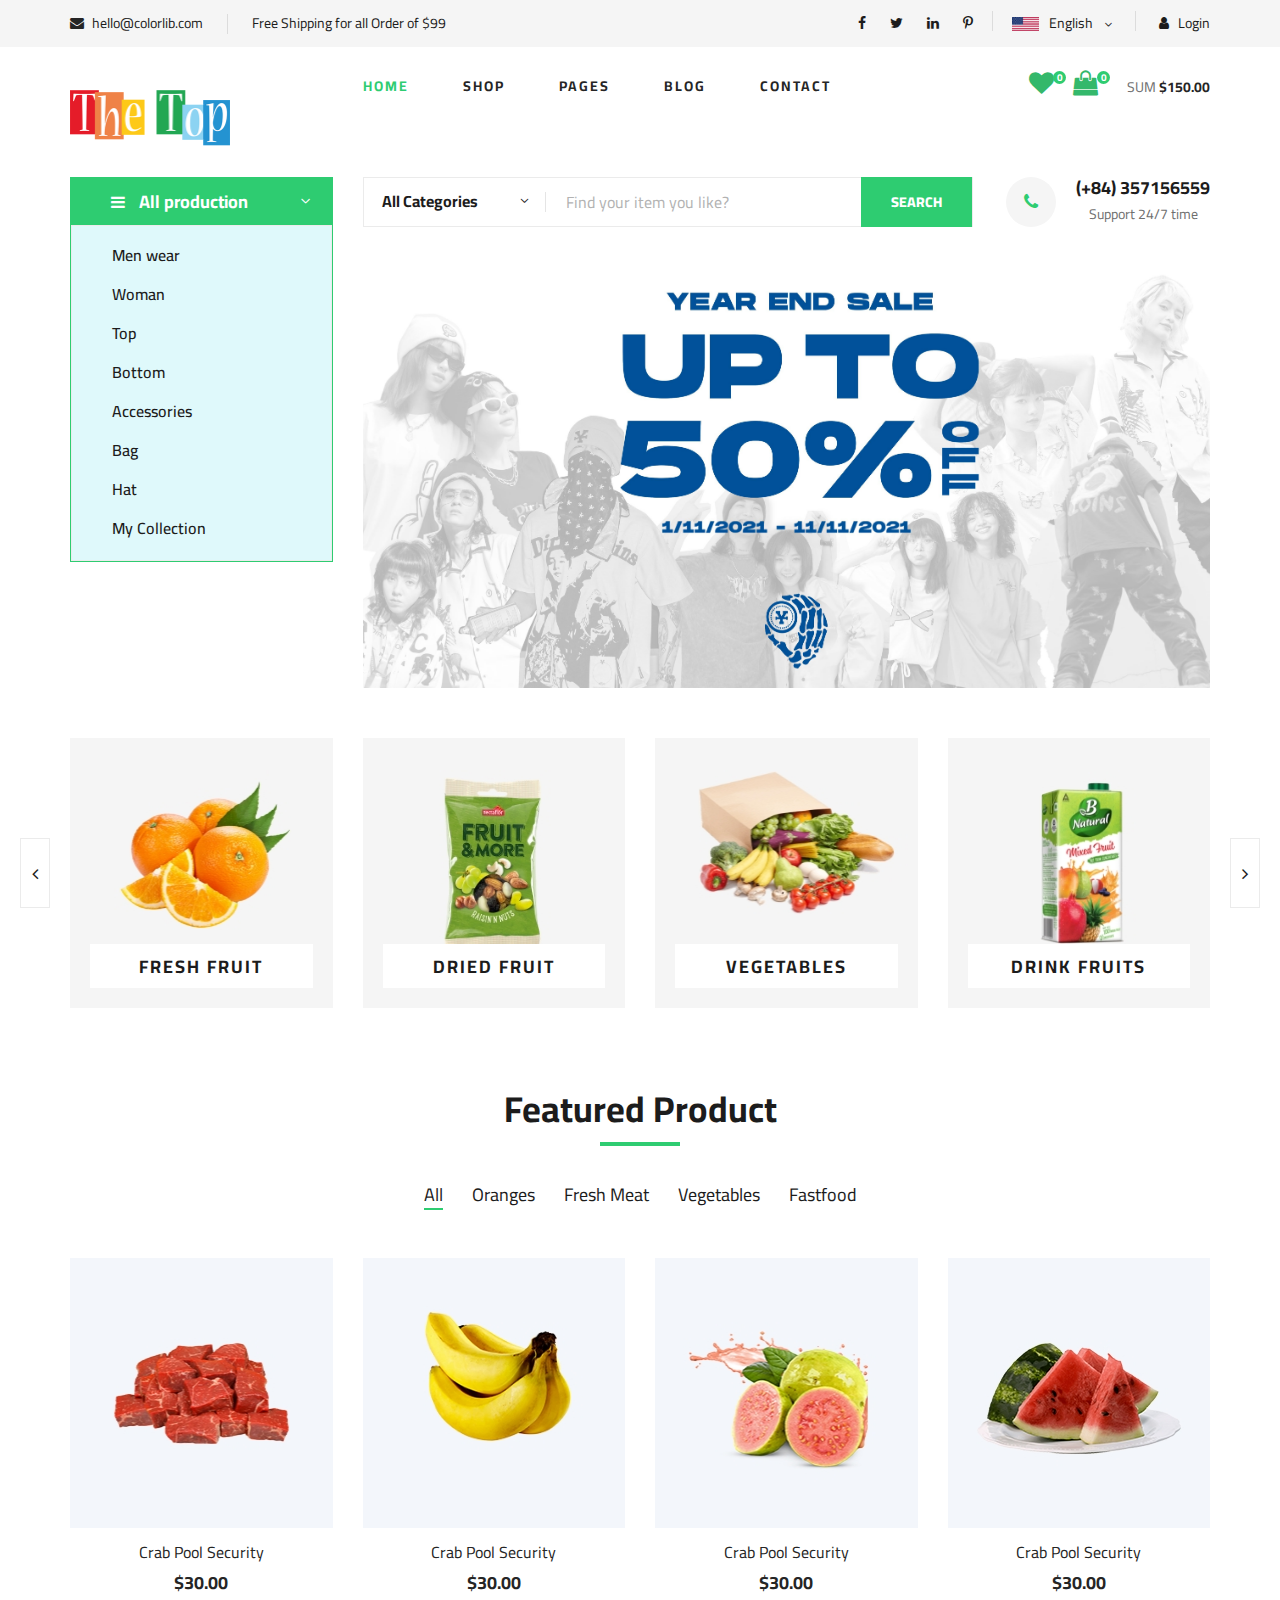
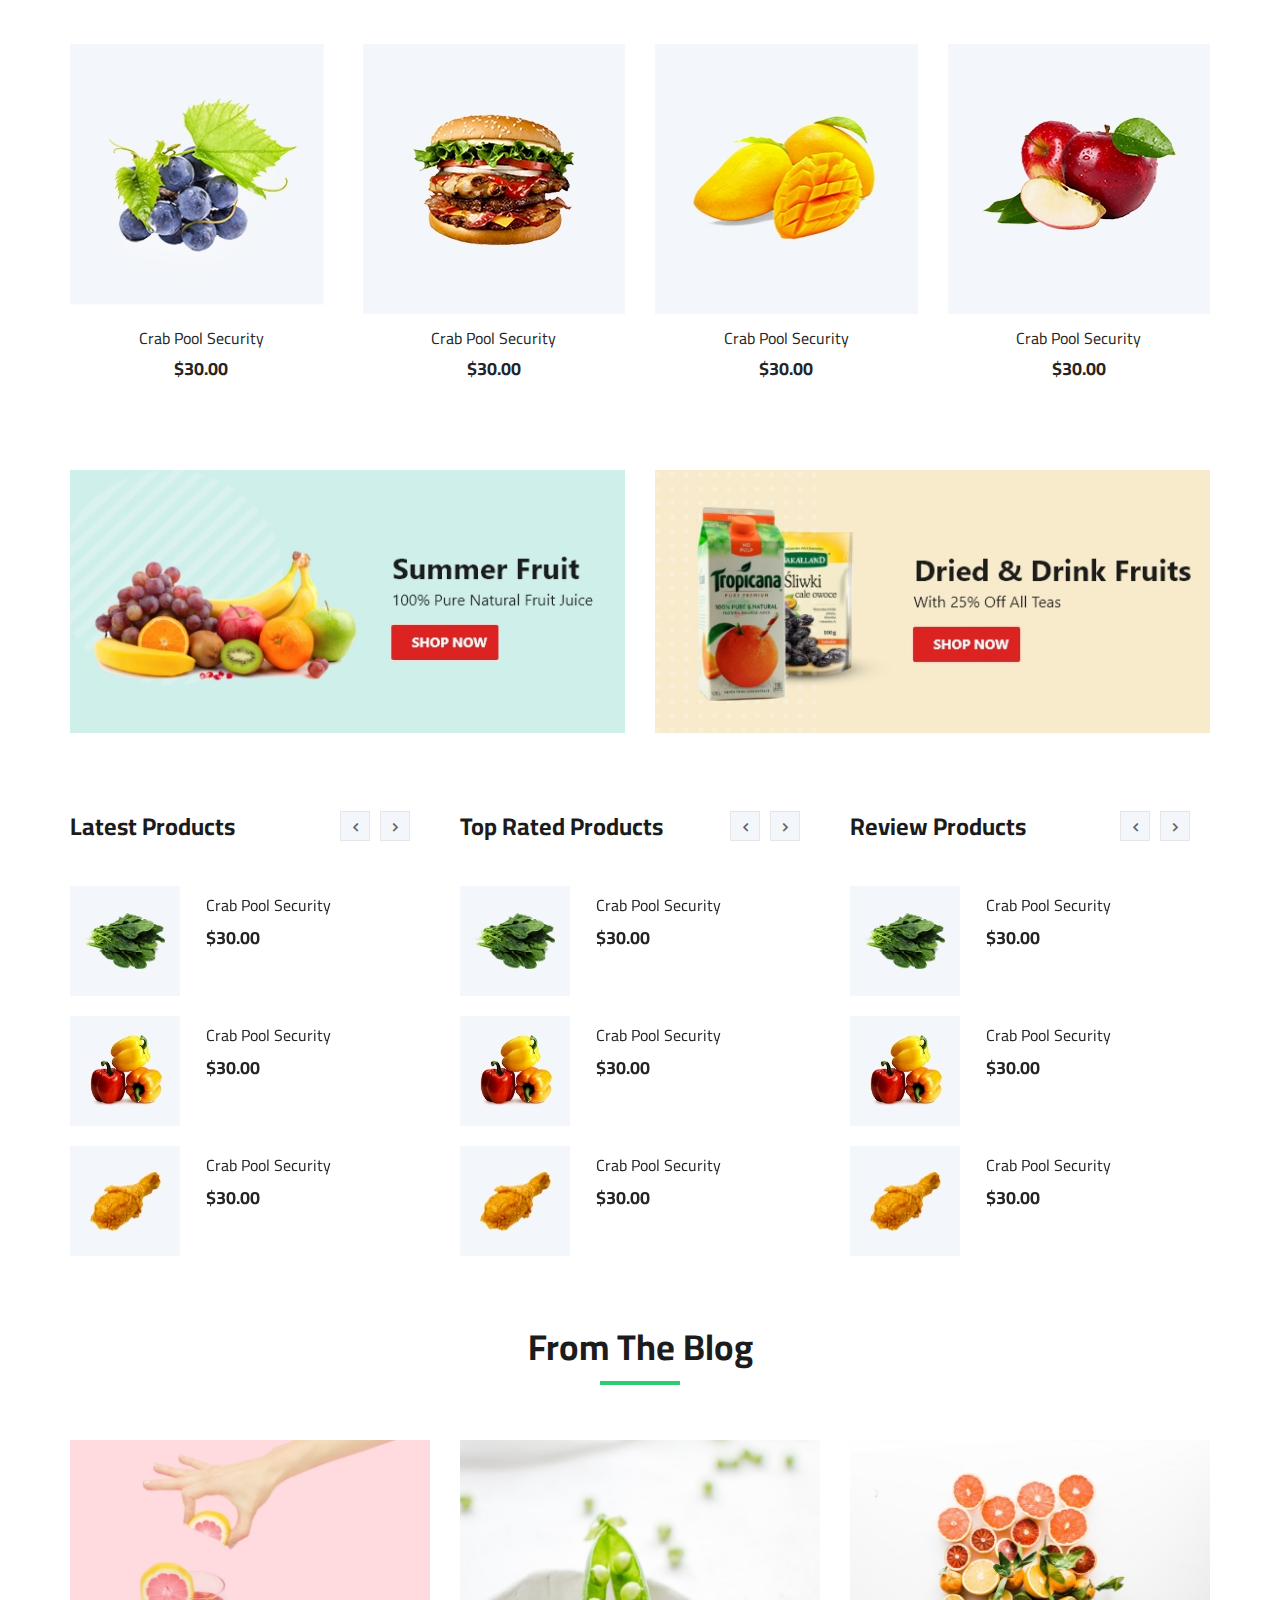
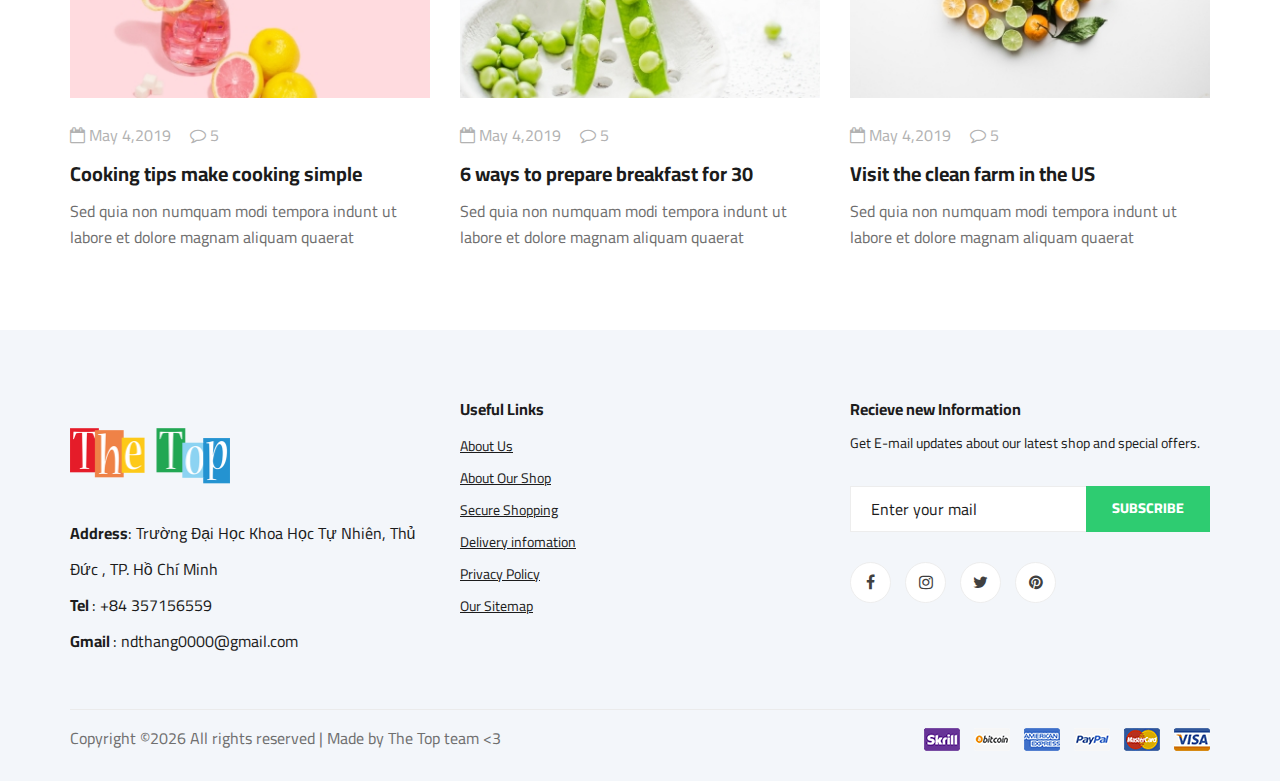
==== commit 1b2e0cbb: "sdfsfd" ====
--- a/index.html
+++ b/index.html
@@ -692,52 +692,44 @@
     <footer class="footer spad">
         <div class="container">
             <div class="row">
-                <div class="col-lg-3 col-md-6 col-sm-6">
+                <div class="col-lg-4 col-md-6 col-sm-12">
                     <div class="footer__about">
                         <div class="footer__about__logo">
-                            <a href="./index.html" ><img src="img/logo.png" alt=""></a>
+                            <a href="./index.html" ><img src="img/logo.png" alt="" width="160px" height="100px"></a>
                         </div>
                         <ul>
-                            <li>Address: 60-49 Road 11378 New York</li>
-                            <li>Phone: +65 11.188.888</li>
-                            <li>Email: hello@colorlib.com</li>
+                            <li> <strong>Address</strong>: Trường Đại Học Khoa Học Tự Nhiên, Thủ Đức , TP. Hồ Chí Minh</li>
+                            <li> <strong>Tel </strong> : +84 357156559</li>
+                            <li> <strong>Gmail </strong> : ndthang0000@gmail.com</li>
                         </ul>
                     </div>
                 </div>
-                <div class="col-lg-4 col-md-6 col-sm-6 offset-lg-1">
+                <div class="col-lg-4 col-md-6 col-sm-12 " style="margin-left: 0px;">
                     <div class="footer__widget">
                         <h6>Useful Links</h6>
                         <ul>
-                            <li><a href="#">About Us</a></li>
-                            <li><a href="#">About Our Shop</a></li>
-                            <li><a href="#">Secure Shopping</a></li>
-                            <li><a href="#">Delivery infomation</a></li>
-                            <li><a href="#">Privacy Policy</a></li>
-                            <li><a href="#">Our Sitemap</a></li>
-                        </ul>
-                        <ul>
-                            <li><a href="#">Who We Are</a></li>
-                            <li><a href="#">Our Services</a></li>
-                            <li><a href="#">Projects</a></li>
-                            <li><a href="#">Contact</a></li>
-                            <li><a href="#">Innovation</a></li>
-                            <li><a href="#">Testimonials</a></li>
+                            <li><a class="underline-text" href="#">About Us</a></li>
+                            <li><a class="underline-text"href="#">About Our Shop</a></li>
+                            <li><a class="underline-text"href="#">Secure Shopping</a></li>
+                            <li><a class="underline-text"href="#">Delivery infomation</a></li>
+                            <li><a class="underline-text"href="#">Privacy Policy</a></li>
+                            <li><a class="underline-text"href="#">Our Sitemap</a></li>
                         </ul>
                     </div>
                 </div>
                 <div class="col-lg-4 col-md-12">
                     <div class="footer__widget">
-                        <h6>Join Our Newsletter Now</h6>
+                        <h6>Recieve new Information</h6>
                         <p>Get E-mail updates about our latest shop and special offers.</p>
                         <form action="#">
                             <input type="text" placeholder="Enter your mail">
                             <button type="submit" class="site-btn">Subscribe</button>
                         </form>
                         <div class="footer__widget__social">
-                            <a href="#"><i class="fa fa-facebook"></i></a>
-                            <a href="#"><i class="fa fa-instagram"></i></a>
-                            <a href="#"><i class="fa fa-twitter"></i></a>
-                            <a href="#"><i class="fa fa-pinterest"></i></a>
+                            <a href="https://www.facebook.com/profile.php?id=100009169116108"><i class="fa fa-facebook"></i></a>
+                            <a href="https://www.instagram.com/lyrics_by_chuot/"><i class="fa fa-instagram"></i></a>
+                            <a href="https://www.instagram.com/lyrics_by_chuot/"><i class="fa fa-twitter"></i></a>
+                            <a href="https://www.instagram.com/lyrics_by_chuot/"><i class="fa fa-pinterest"></i></a>
                         </div>
                     </div>
                 </div>
@@ -746,7 +738,7 @@
                 <div class="col-lg-12">
                     <div class="footer__copyright">
                         <div class="footer__copyright__text"><p><!-- Link back to Colorlib can't be removed. Template is licensed under CC BY 3.0. -->
-  Copyright &copy;<script>document.write(new Date().getFullYear());</script> All rights reserved | This template is made with <i class="fa fa-heart" aria-hidden="true"></i> by <a href="https://colorlib.com" target="_blank">Colorlib</a>
+  Copyright &copy;<script>document.write(new Date().getFullYear());</script> All rights reserved | Made by The Top team <3
   <!-- Link back to Colorlib can't be removed. Template is licensed under CC BY 3.0. --></p></div>
                         <div class="footer__copyright__payment"><img src="img/payment-item.png" alt=""></div>
                     </div>
--- a/css/custom_thang.css
+++ b/css/custom_thang.css
@@ -12,4 +12,12 @@
   background-color: #dff9fb;
   font-weight: 550;
 }
+
+.underline-text {
+  text-decoration: underline;
+}
+
+.underline-text:hover {
+  color: #2ecc71;
+}
 /*# sourceMappingURL=custom_thang.css.map */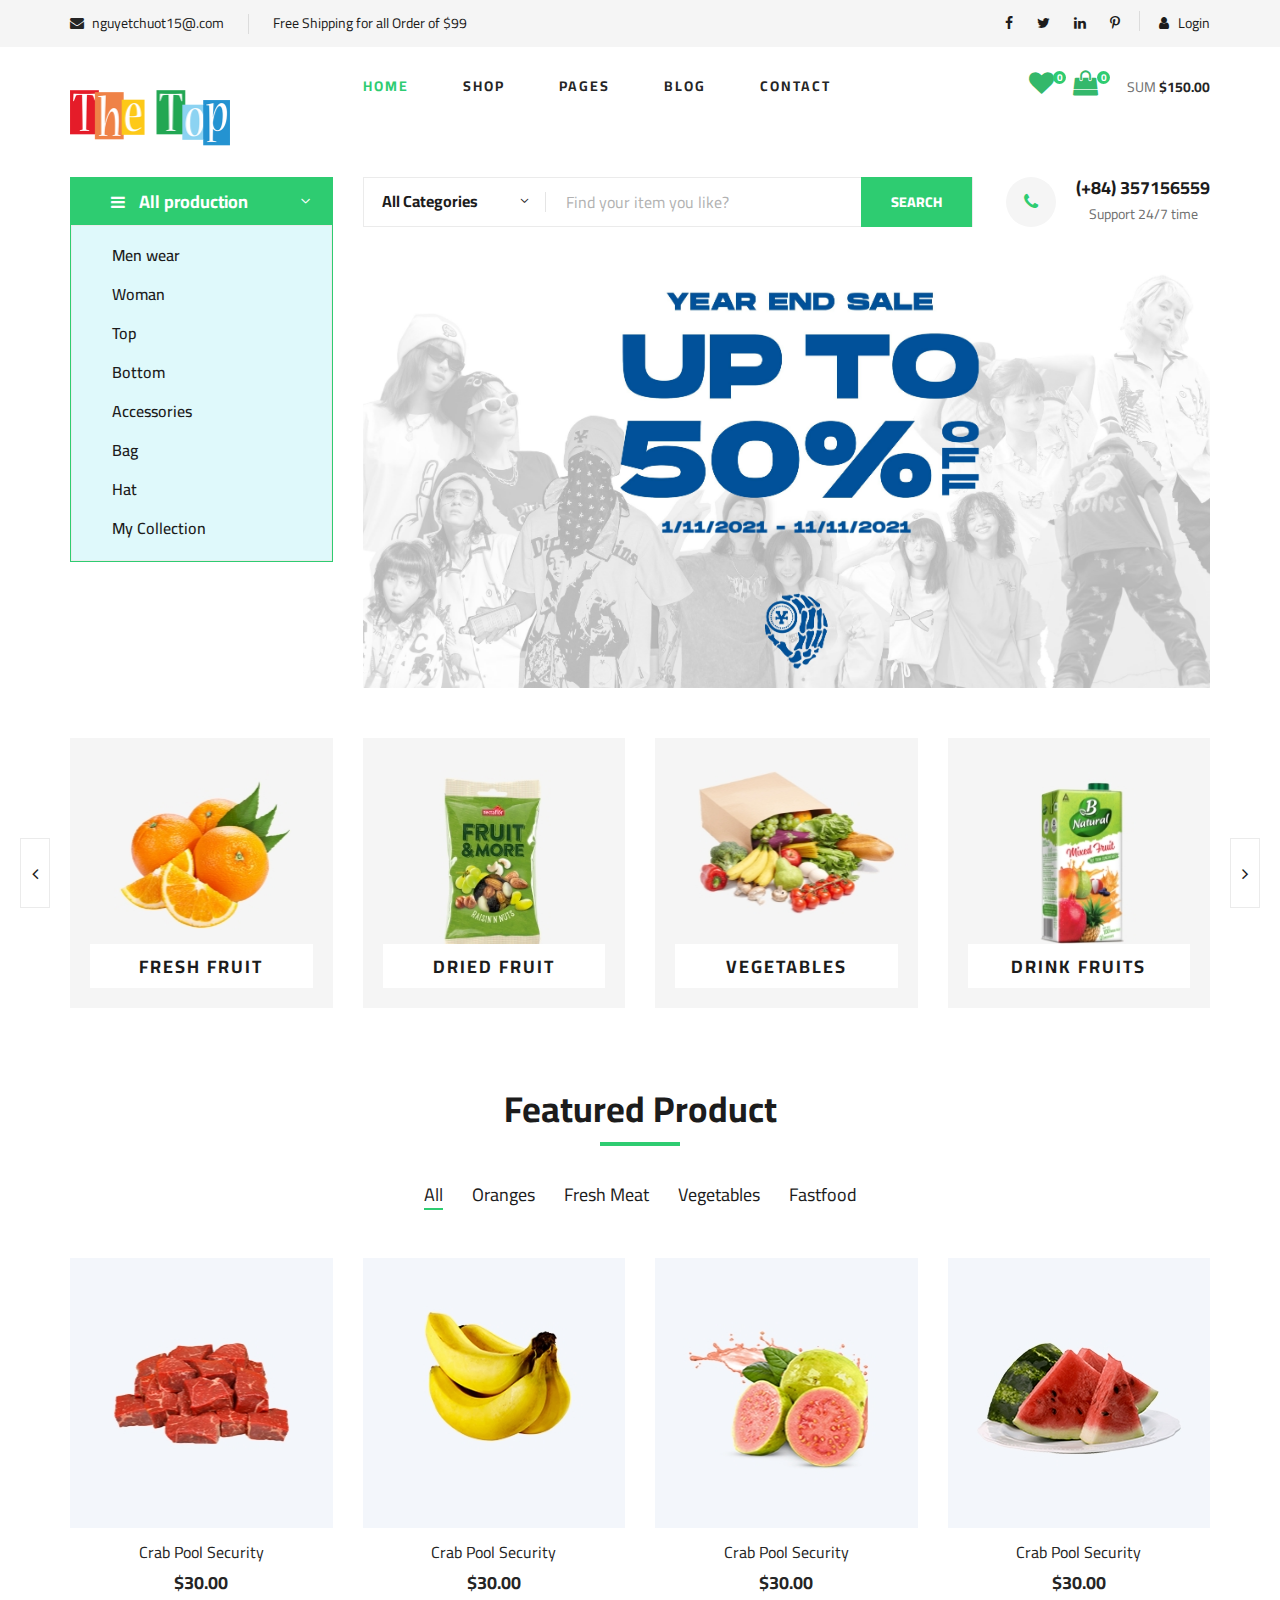
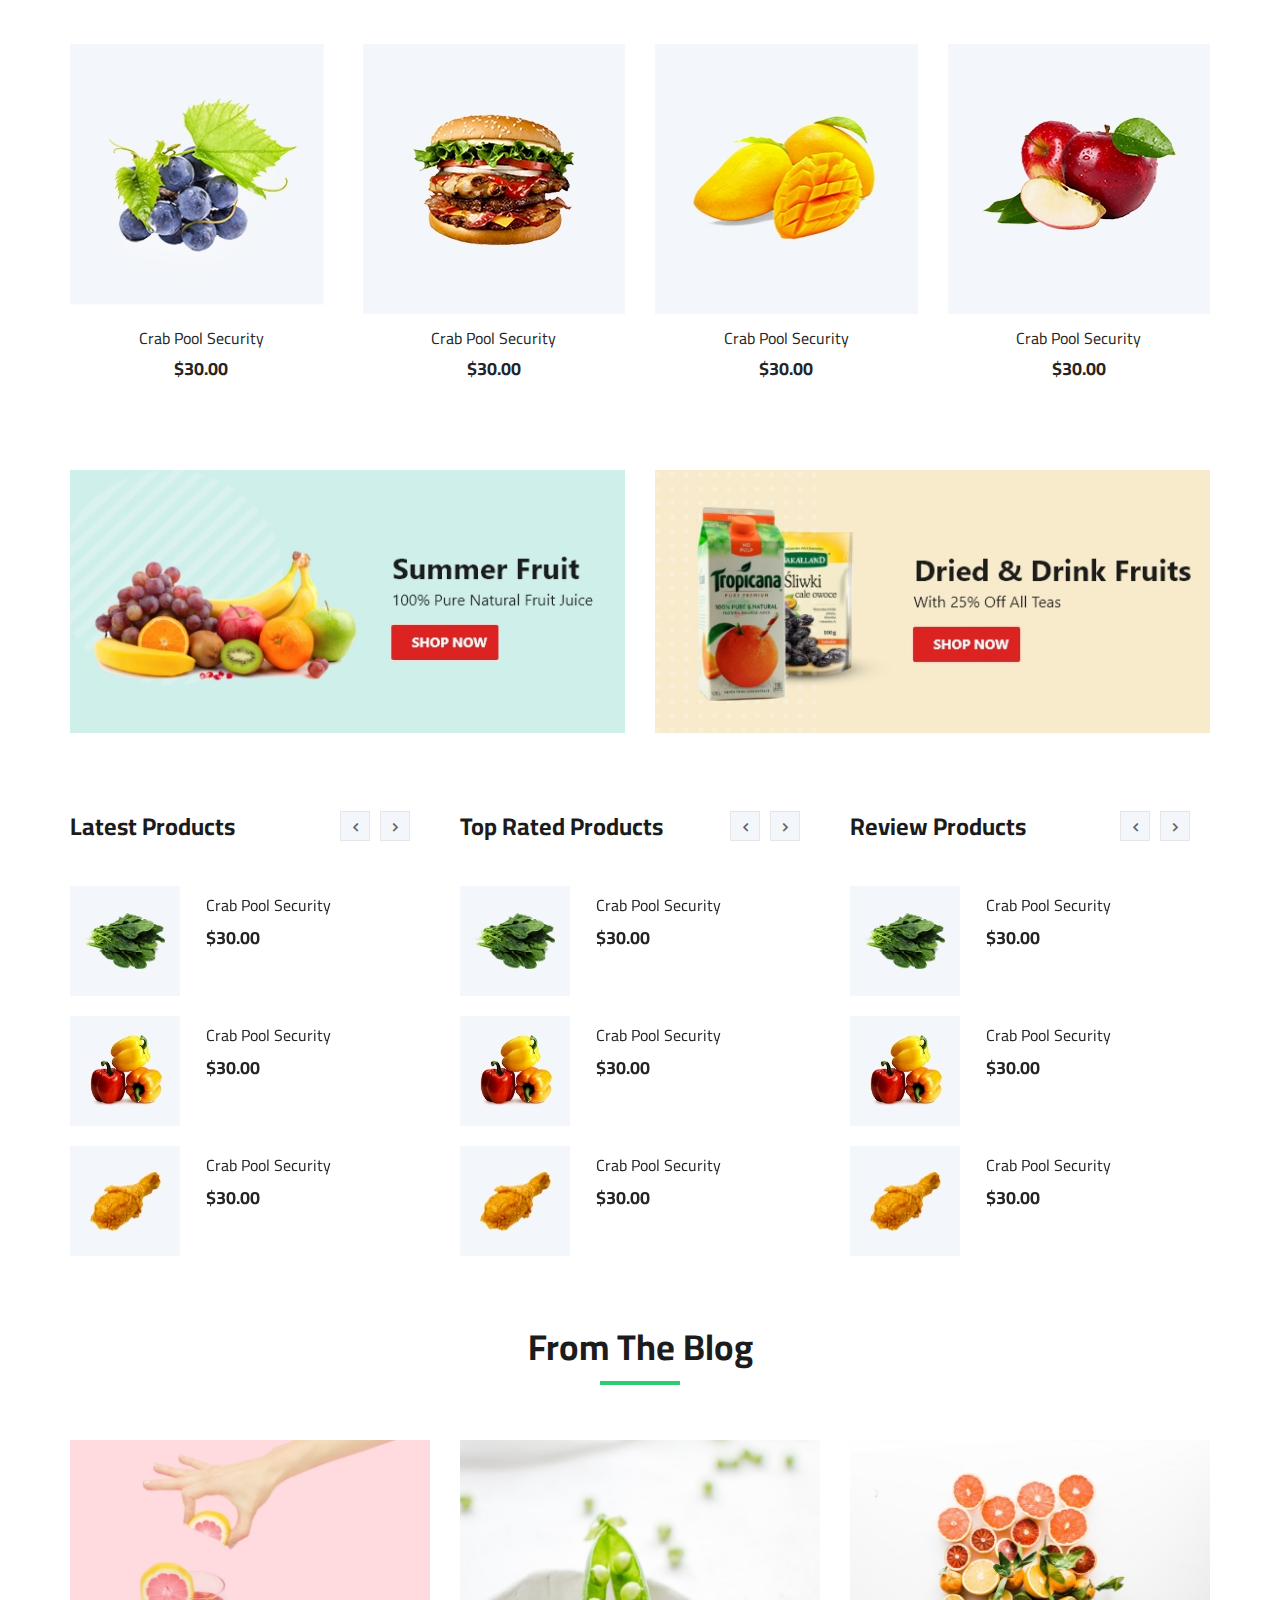
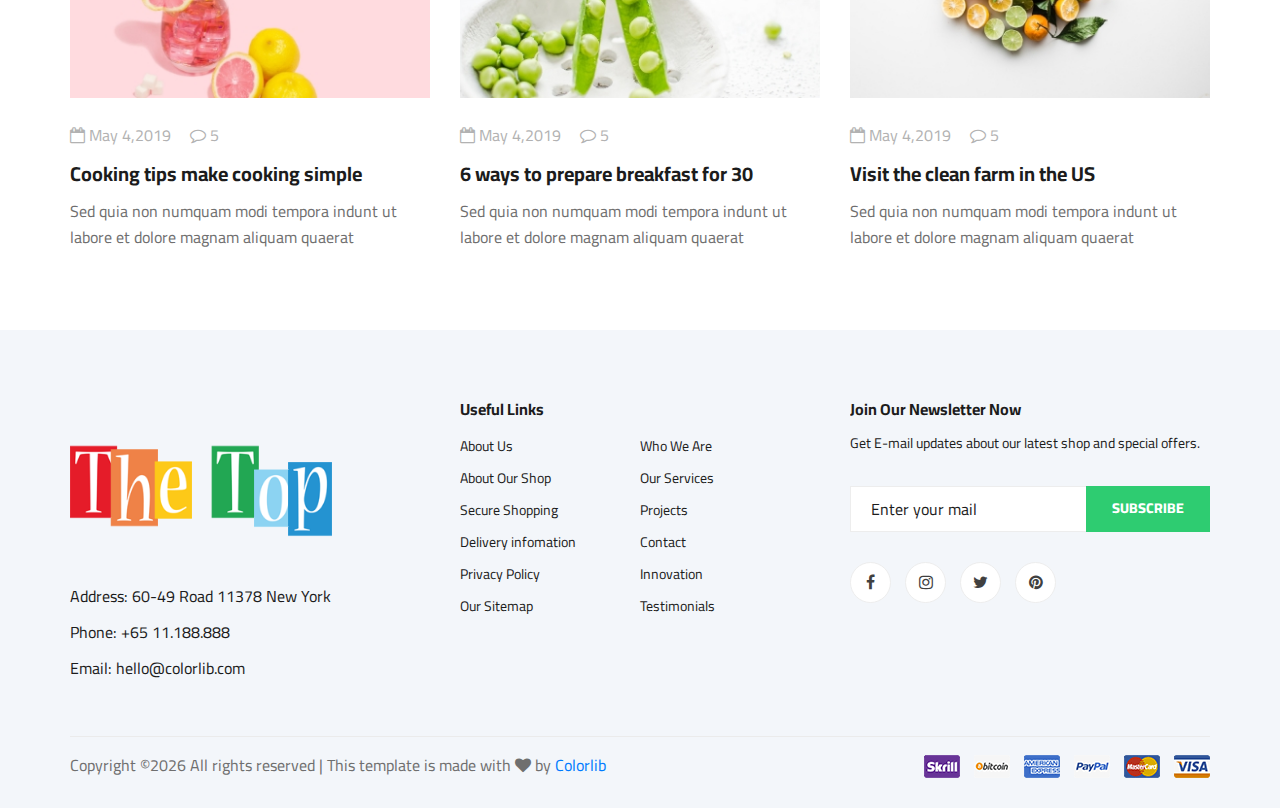
==== commit ada35da3: "template" ====
--- a/index.html
+++ b/index.html
@@ -82,7 +82,7 @@
         </div>
         <div class="humberger__menu__contact">
             <ul>
-                <li><i class="fa fa-envelope"></i> hello@colorlib.com</li>
+                <li><i class="fa fa-envelope"></i> nguyetchuot15@gmail.com</li>
                 <li>Free Shipping for all Order of $99</li>
             </ul>
         </div>
@@ -97,7 +97,7 @@
                     <div class="col-lg-6 col-md-6">
                         <div class="header__top__left">
                             <ul>
-                                <li><i class="fa fa-envelope"></i> hello@colorlib.com</li>
+                                <li><i class="fa fa-envelope"></i> nguyetchuot15@.com</li>
                                 <li>Free Shipping for all Order of $99</li>
                             </ul>
                         </div>
@@ -109,15 +109,6 @@
                                 <a href="#"><i class="fa fa-twitter"></i></a>
                                 <a href="#"><i class="fa fa-linkedin"></i></a>
                                 <a href="#"><i class="fa fa-pinterest-p"></i></a>
-                            </div>
-                            <div class="header__top__right__language">
-                                <img src="img/language.png" alt="">
-                                <div>English</div>
-                                <span class="arrow_carrot-down"></span>
-                                <ul>
-                                    <li><a href="#">Spanis</a></li>
-                                    <li><a href="#">English</a></li>
-                                </ul>
                             </div>
                             <div class="header__top__right__auth">
                                 <a href="#"><i class="fa fa-user"></i> Login</a>
@@ -692,44 +683,52 @@
     <footer class="footer spad">
         <div class="container">
             <div class="row">
-                <div class="col-lg-4 col-md-6 col-sm-12">
+                <div class="col-lg-3 col-md-6 col-sm-6">
                     <div class="footer__about">
                         <div class="footer__about__logo">
-                            <a href="./index.html" ><img src="img/logo.png" alt="" width="160px" height="100px"></a>
+                            <a href="./index.html" ><img src="img/logo.png" alt=""></a>
                         </div>
                         <ul>
-                            <li> <strong>Address</strong>: Trường Đại Học Khoa Học Tự Nhiên, Thủ Đức , TP. Hồ Chí Minh</li>
-                            <li> <strong>Tel </strong> : +84 357156559</li>
-                            <li> <strong>Gmail </strong> : ndthang0000@gmail.com</li>
+                            <li>Address: 60-49 Road 11378 New York</li>
+                            <li>Phone: +65 11.188.888</li>
+                            <li>Email: hello@colorlib.com</li>
                         </ul>
                     </div>
                 </div>
-                <div class="col-lg-4 col-md-6 col-sm-12 " style="margin-left: 0px;">
+                <div class="col-lg-4 col-md-6 col-sm-6 offset-lg-1">
                     <div class="footer__widget">
                         <h6>Useful Links</h6>
                         <ul>
-                            <li><a class="underline-text" href="#">About Us</a></li>
-                            <li><a class="underline-text"href="#">About Our Shop</a></li>
-                            <li><a class="underline-text"href="#">Secure Shopping</a></li>
-                            <li><a class="underline-text"href="#">Delivery infomation</a></li>
-                            <li><a class="underline-text"href="#">Privacy Policy</a></li>
-                            <li><a class="underline-text"href="#">Our Sitemap</a></li>
+                            <li><a href="#">About Us</a></li>
+                            <li><a href="#">About Our Shop</a></li>
+                            <li><a href="#">Secure Shopping</a></li>
+                            <li><a href="#">Delivery infomation</a></li>
+                            <li><a href="#">Privacy Policy</a></li>
+                            <li><a href="#">Our Sitemap</a></li>
+                        </ul>
+                        <ul>
+                            <li><a href="#">Who We Are</a></li>
+                            <li><a href="#">Our Services</a></li>
+                            <li><a href="#">Projects</a></li>
+                            <li><a href="#">Contact</a></li>
+                            <li><a href="#">Innovation</a></li>
+                            <li><a href="#">Testimonials</a></li>
                         </ul>
                     </div>
                 </div>
                 <div class="col-lg-4 col-md-12">
                     <div class="footer__widget">
-                        <h6>Recieve new Information</h6>
+                        <h6>Join Our Newsletter Now</h6>
                         <p>Get E-mail updates about our latest shop and special offers.</p>
                         <form action="#">
                             <input type="text" placeholder="Enter your mail">
                             <button type="submit" class="site-btn">Subscribe</button>
                         </form>
                         <div class="footer__widget__social">
-                            <a href="https://www.facebook.com/profile.php?id=100009169116108"><i class="fa fa-facebook"></i></a>
-                            <a href="https://www.instagram.com/lyrics_by_chuot/"><i class="fa fa-instagram"></i></a>
-                            <a href="https://www.instagram.com/lyrics_by_chuot/"><i class="fa fa-twitter"></i></a>
-                            <a href="https://www.instagram.com/lyrics_by_chuot/"><i class="fa fa-pinterest"></i></a>
+                            <a href="#"><i class="fa fa-facebook"></i></a>
+                            <a href="#"><i class="fa fa-instagram"></i></a>
+                            <a href="#"><i class="fa fa-twitter"></i></a>
+                            <a href="#"><i class="fa fa-pinterest"></i></a>
                         </div>
                     </div>
                 </div>
@@ -738,7 +737,7 @@
                 <div class="col-lg-12">
                     <div class="footer__copyright">
                         <div class="footer__copyright__text"><p><!-- Link back to Colorlib can't be removed. Template is licensed under CC BY 3.0. -->
-  Copyright &copy;<script>document.write(new Date().getFullYear());</script> All rights reserved | Made by The Top team <3
+  Copyright &copy;<script>document.write(new Date().getFullYear());</script> All rights reserved | This template is made with <i class="fa fa-heart" aria-hidden="true"></i> by <a href="https://colorlib.com" target="_blank">Colorlib</a>
   <!-- Link back to Colorlib can't be removed. Template is licensed under CC BY 3.0. --></p></div>
                         <div class="footer__copyright__payment"><img src="img/payment-item.png" alt=""></div>
                     </div>
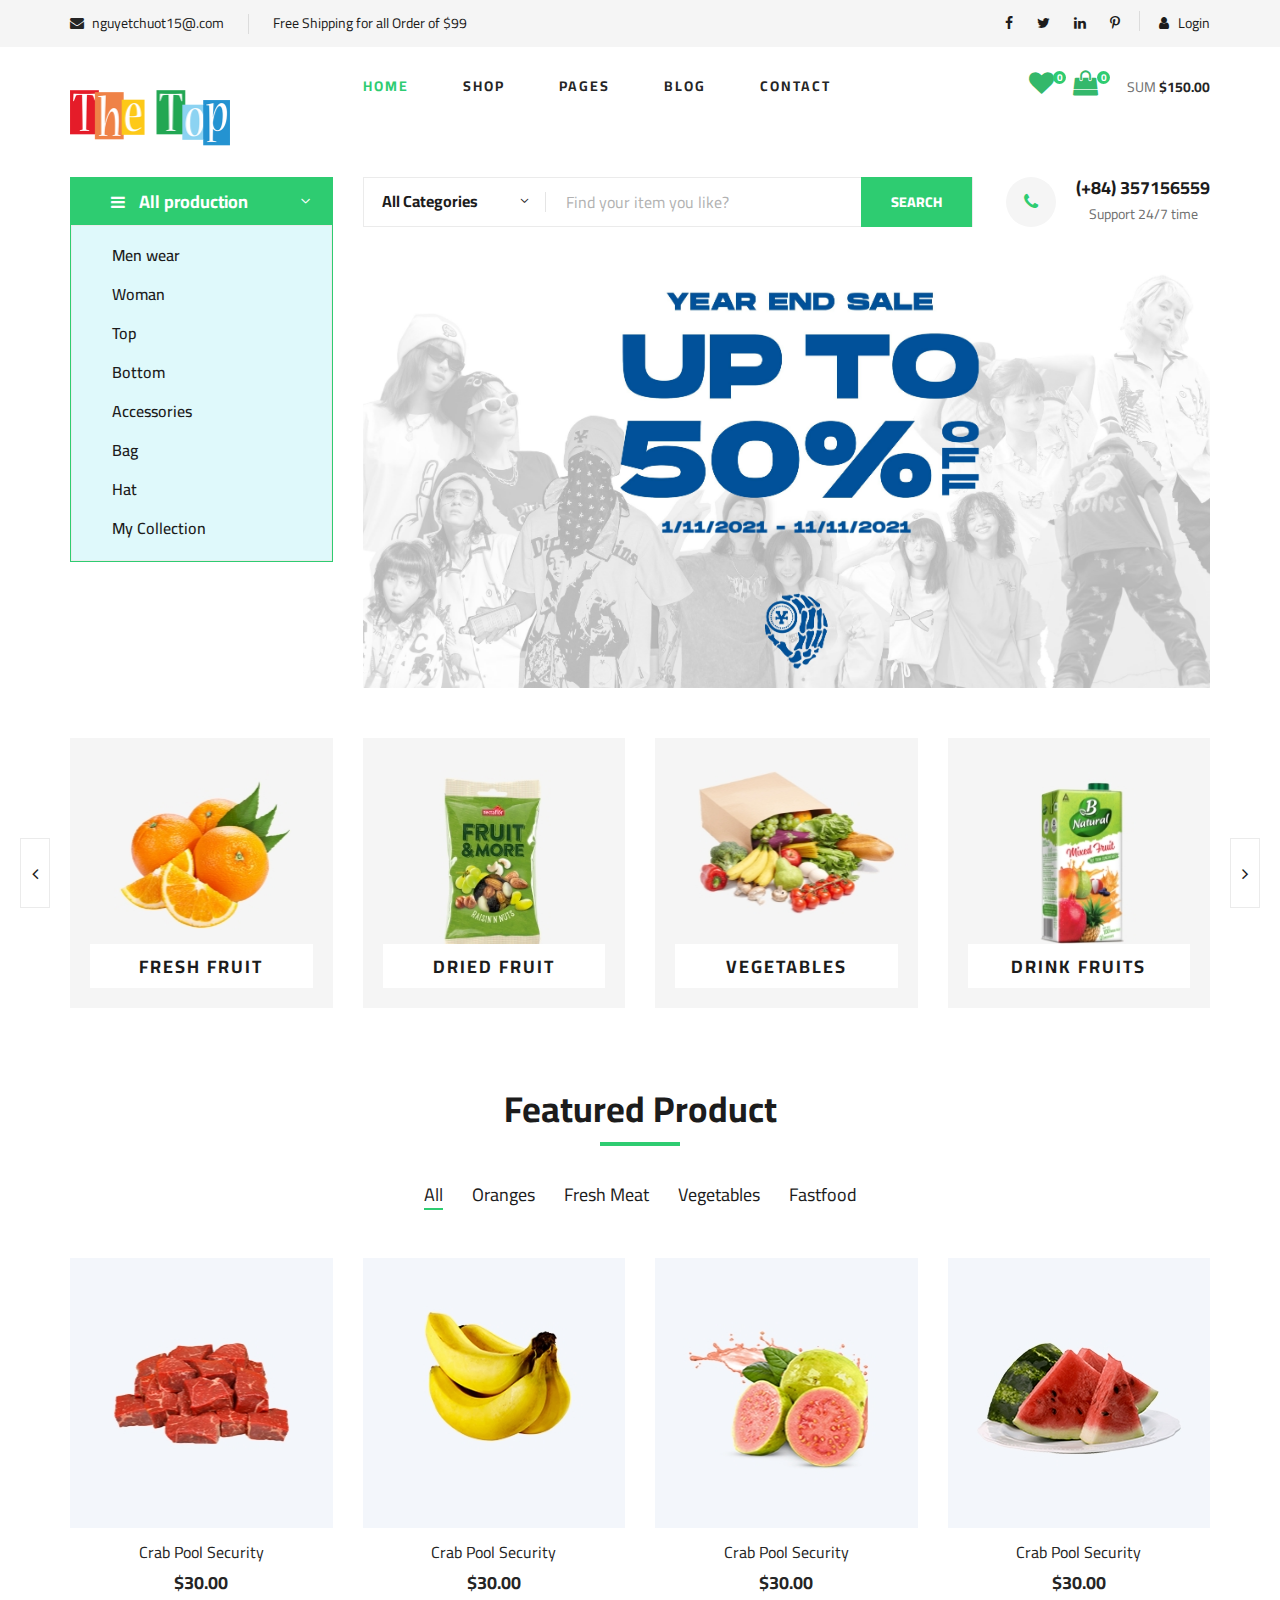
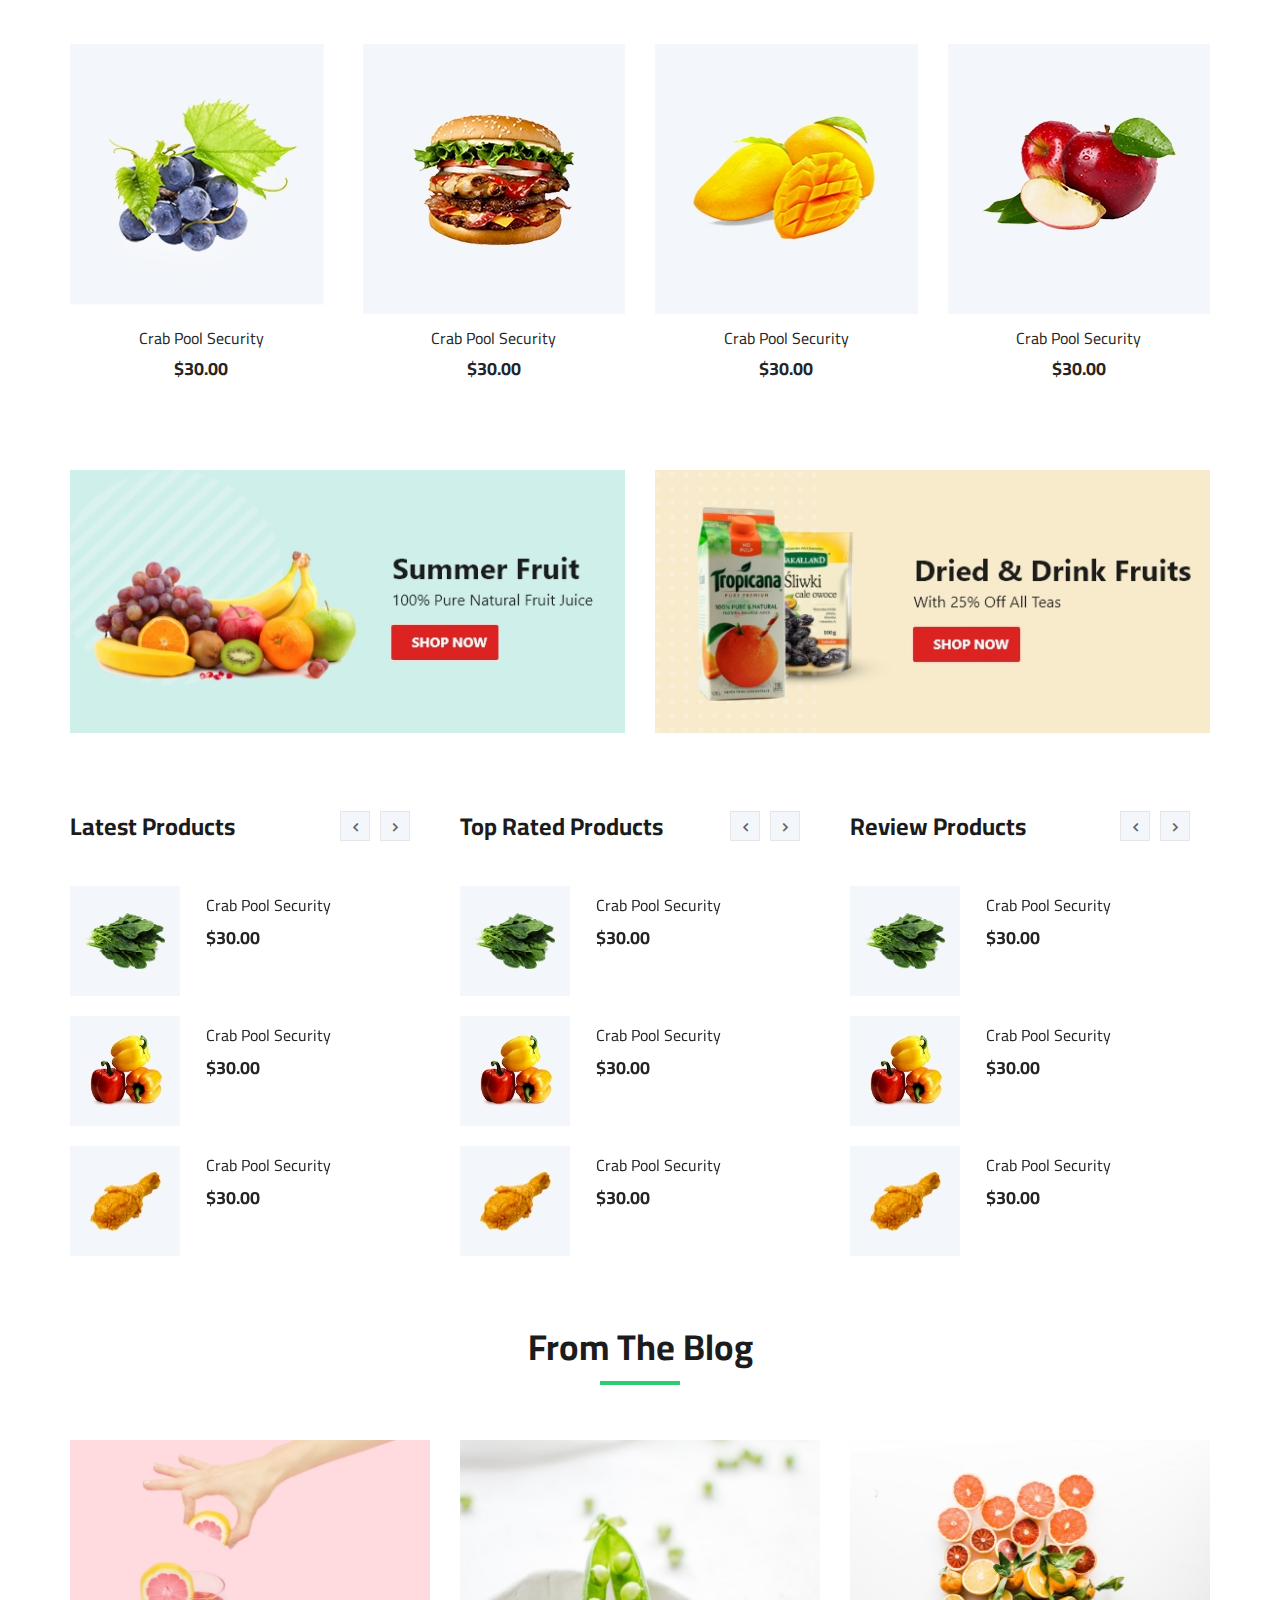
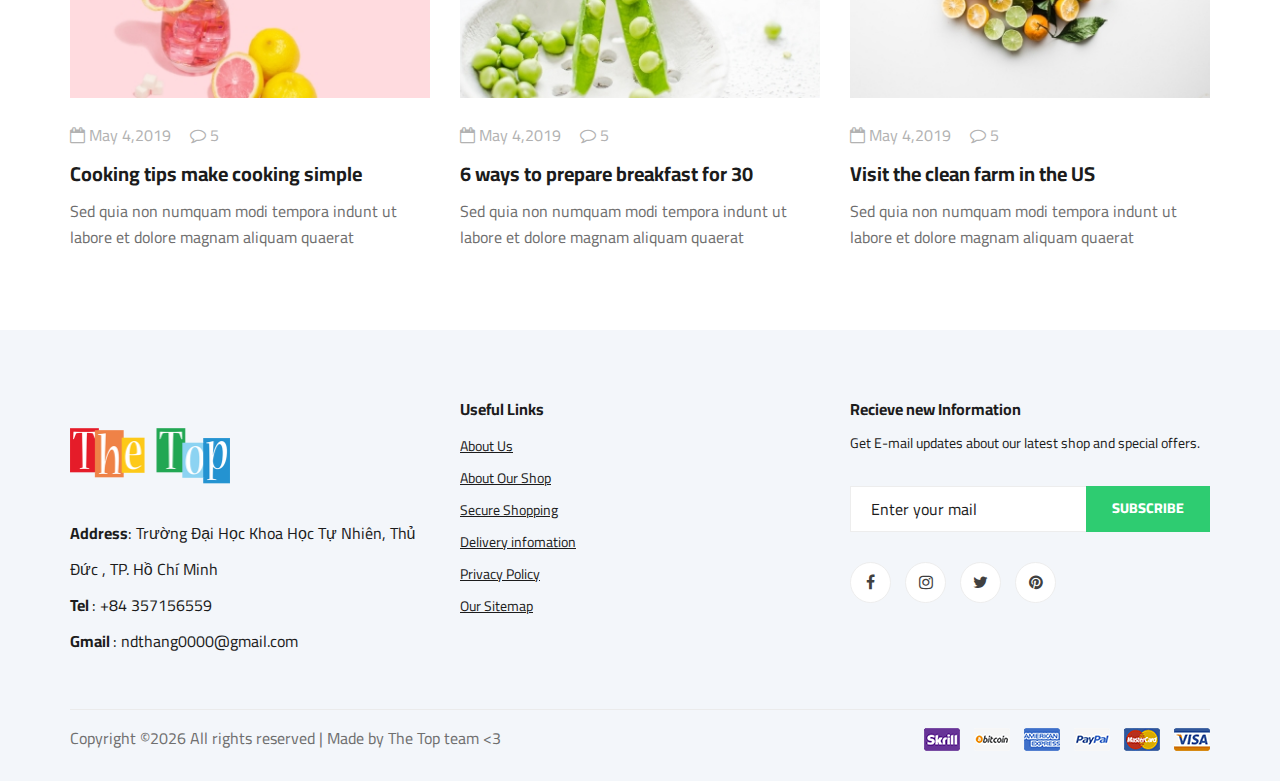
==== commit a450cfff: "Merge branch 'main' of https://github.com/ndthang0000/template-oragic" ====
--- a/index.html
+++ b/index.html
@@ -683,52 +683,44 @@
     <footer class="footer spad">
         <div class="container">
             <div class="row">
-                <div class="col-lg-3 col-md-6 col-sm-6">
+                <div class="col-lg-4 col-md-6 col-sm-12">
                     <div class="footer__about">
                         <div class="footer__about__logo">
-                            <a href="./index.html" ><img src="img/logo.png" alt=""></a>
+                            <a href="./index.html" ><img src="img/logo.png" alt="" width="160px" height="100px"></a>
                         </div>
                         <ul>
-                            <li>Address: 60-49 Road 11378 New York</li>
-                            <li>Phone: +65 11.188.888</li>
-                            <li>Email: hello@colorlib.com</li>
+                            <li> <strong>Address</strong>: Trường Đại Học Khoa Học Tự Nhiên, Thủ Đức , TP. Hồ Chí Minh</li>
+                            <li> <strong>Tel </strong> : +84 357156559</li>
+                            <li> <strong>Gmail </strong> : ndthang0000@gmail.com</li>
                         </ul>
                     </div>
                 </div>
-                <div class="col-lg-4 col-md-6 col-sm-6 offset-lg-1">
+                <div class="col-lg-4 col-md-6 col-sm-12 " style="margin-left: 0px;">
                     <div class="footer__widget">
                         <h6>Useful Links</h6>
                         <ul>
-                            <li><a href="#">About Us</a></li>
-                            <li><a href="#">About Our Shop</a></li>
-                            <li><a href="#">Secure Shopping</a></li>
-                            <li><a href="#">Delivery infomation</a></li>
-                            <li><a href="#">Privacy Policy</a></li>
-                            <li><a href="#">Our Sitemap</a></li>
-                        </ul>
-                        <ul>
-                            <li><a href="#">Who We Are</a></li>
-                            <li><a href="#">Our Services</a></li>
-                            <li><a href="#">Projects</a></li>
-                            <li><a href="#">Contact</a></li>
-                            <li><a href="#">Innovation</a></li>
-                            <li><a href="#">Testimonials</a></li>
+                            <li><a class="underline-text" href="#">About Us</a></li>
+                            <li><a class="underline-text"href="#">About Our Shop</a></li>
+                            <li><a class="underline-text"href="#">Secure Shopping</a></li>
+                            <li><a class="underline-text"href="#">Delivery infomation</a></li>
+                            <li><a class="underline-text"href="#">Privacy Policy</a></li>
+                            <li><a class="underline-text"href="#">Our Sitemap</a></li>
                         </ul>
                     </div>
                 </div>
                 <div class="col-lg-4 col-md-12">
                     <div class="footer__widget">
-                        <h6>Join Our Newsletter Now</h6>
+                        <h6>Recieve new Information</h6>
                         <p>Get E-mail updates about our latest shop and special offers.</p>
                         <form action="#">
                             <input type="text" placeholder="Enter your mail">
                             <button type="submit" class="site-btn">Subscribe</button>
                         </form>
                         <div class="footer__widget__social">
-                            <a href="#"><i class="fa fa-facebook"></i></a>
-                            <a href="#"><i class="fa fa-instagram"></i></a>
-                            <a href="#"><i class="fa fa-twitter"></i></a>
-                            <a href="#"><i class="fa fa-pinterest"></i></a>
+                            <a href="https://www.facebook.com/profile.php?id=100009169116108"><i class="fa fa-facebook"></i></a>
+                            <a href="https://www.instagram.com/lyrics_by_chuot/"><i class="fa fa-instagram"></i></a>
+                            <a href="https://www.instagram.com/lyrics_by_chuot/"><i class="fa fa-twitter"></i></a>
+                            <a href="https://www.instagram.com/lyrics_by_chuot/"><i class="fa fa-pinterest"></i></a>
                         </div>
                     </div>
                 </div>
@@ -737,7 +729,7 @@
                 <div class="col-lg-12">
                     <div class="footer__copyright">
                         <div class="footer__copyright__text"><p><!-- Link back to Colorlib can't be removed. Template is licensed under CC BY 3.0. -->
-  Copyright &copy;<script>document.write(new Date().getFullYear());</script> All rights reserved | This template is made with <i class="fa fa-heart" aria-hidden="true"></i> by <a href="https://colorlib.com" target="_blank">Colorlib</a>
+  Copyright &copy;<script>document.write(new Date().getFullYear());</script> All rights reserved | Made by The Top team <3
   <!-- Link back to Colorlib can't be removed. Template is licensed under CC BY 3.0. --></p></div>
                         <div class="footer__copyright__payment"><img src="img/payment-item.png" alt=""></div>
                     </div>
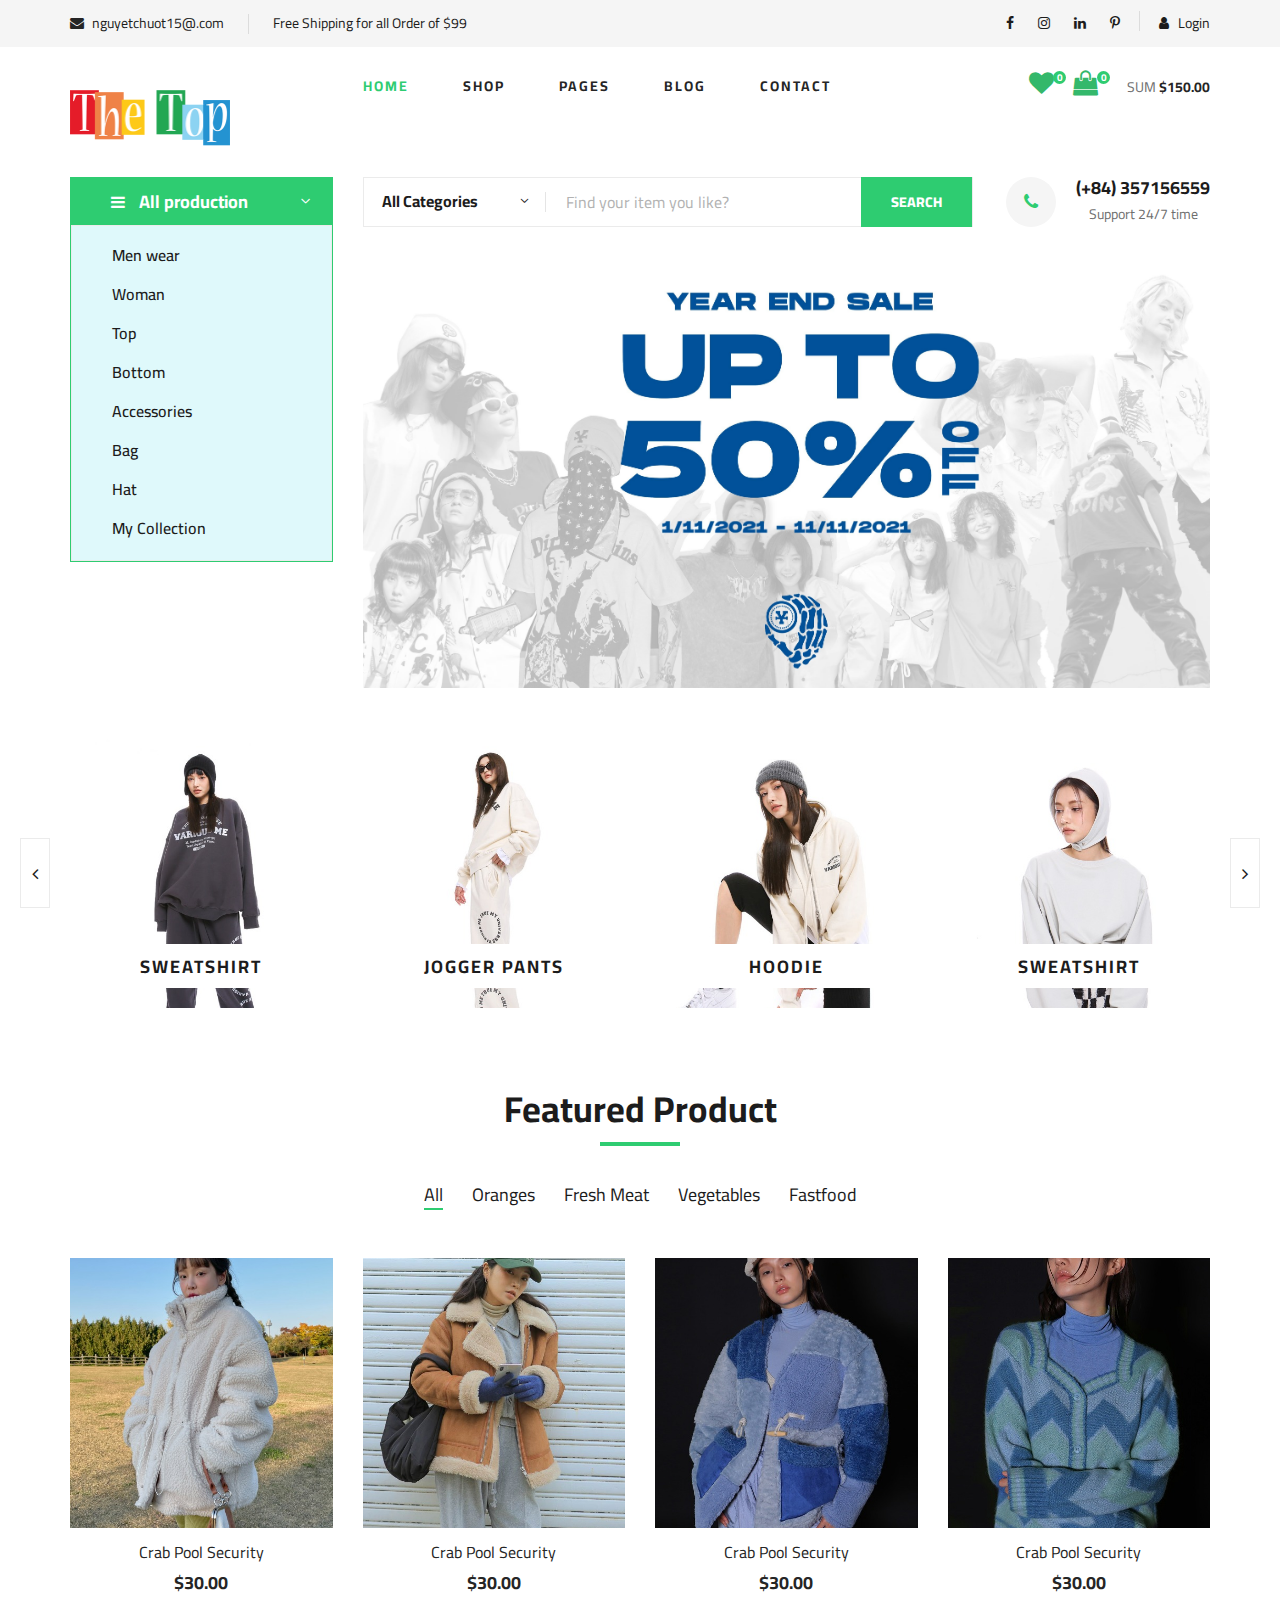
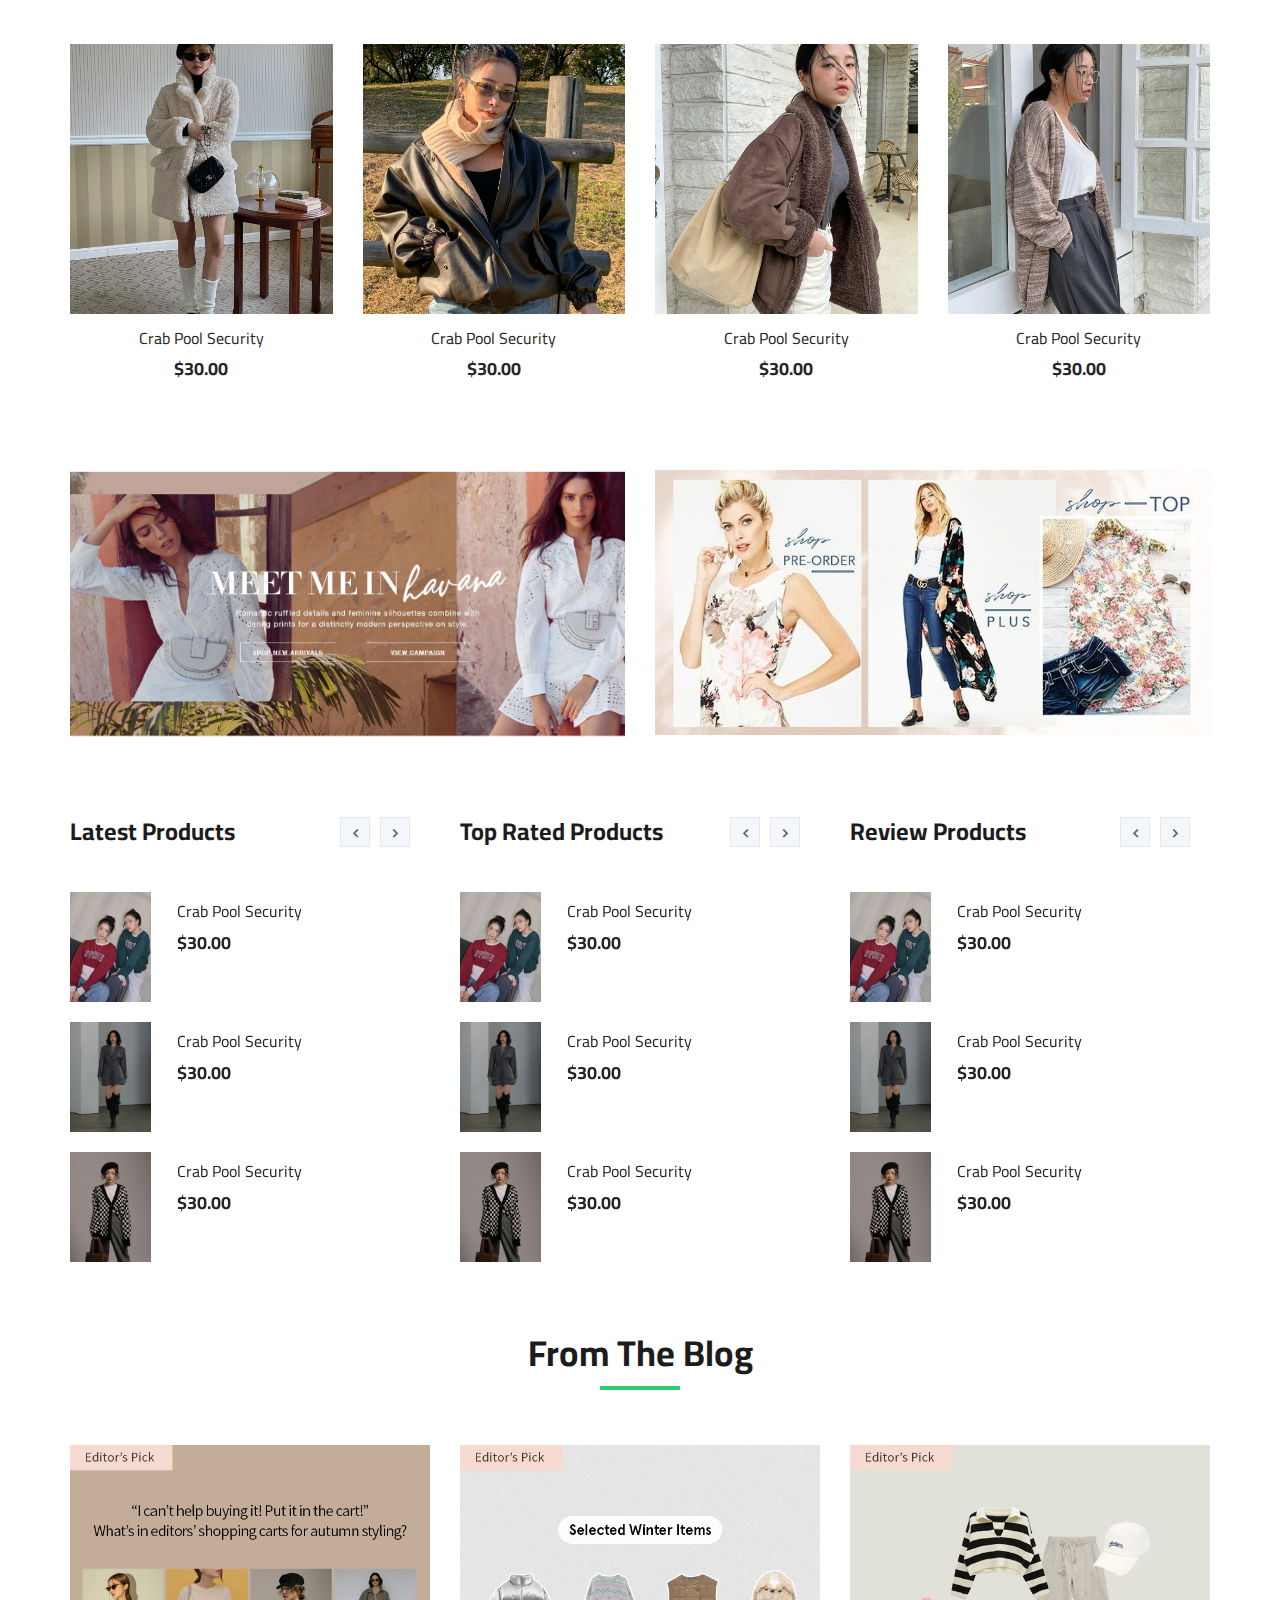
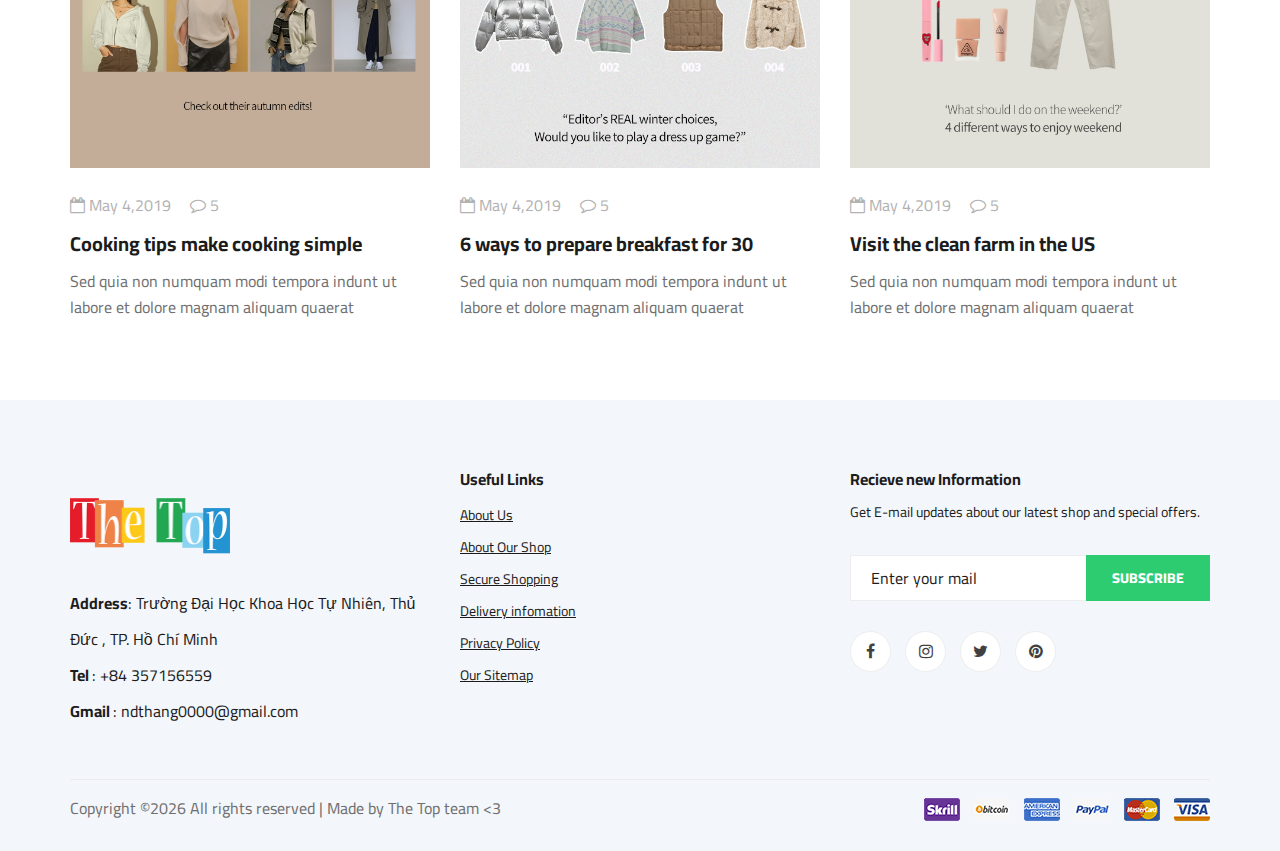
==== commit 2ec94f2e: "img" ====
--- a/index.html
+++ b/index.html
@@ -44,15 +44,6 @@
             <div class="header__cart__price">item: <span>$150.00</span></div>
         </div>
         <div class="humberger__menu__widget">
-            <div class="header__top__right__language">
-                <img src="img/language.png" alt="">
-                <div>English</div>
-                <span class="arrow_carrot-down"></span>
-                <ul>
-                    <li><a href="#">Spanis</a></li>
-                    <li><a href="#">English</a></li>
-                </ul>
-            </div>
             <div class="header__top__right__auth">
                 <a href="#"><i class="fa fa-user"></i> Login</a>
             </div>
@@ -75,10 +66,10 @@
         </nav>
         <div id="mobile-menu-wrap"></div>
         <div class="header__top__right__social">
-            <a href="#"><i class="fa fa-facebook"></i></a>
-            <a href="#"><i class="fa fa-twitter"></i></a>
-            <a href="#"><i class="fa fa-linkedin"></i></a>
-            <a href="#"><i class="fa fa-pinterest-p"></i></a>
+            <a href="https://www.facebook.com/chuot.nguyet.9/"><i class="fa fa-facebook"></i></a>
+            <a href="https://www.instagram.com/nguyet.chuot/?fbclid=IwAR0902kxCUFz3vIV0iOpo1u-Od6g5BuohBYN8a2AXzDFU5iTGF1wi_7f-MQ"><i class="fa fa-instagram"></i></a>
+            <a href="https://www.youtube.com/channel/UCb3eal9CwlWRAEFcSymv57A"><i class="fa fa-linkedin"></i></a>
+            <a href="https://www.pinterest.com/nguyetchuot15/_saved/"><i class="fa fa-pinterest-p"></i></a>
         </div>
         <div class="humberger__menu__contact">
             <ul>
@@ -105,10 +96,10 @@
                     <div class="col-lg-6 col-md-6">
                         <div class="header__top__right">
                             <div class="header__top__right__social">
-                                <a href="#"><i class="fa fa-facebook"></i></a>
-                                <a href="#"><i class="fa fa-twitter"></i></a>
-                                <a href="#"><i class="fa fa-linkedin"></i></a>
-                                <a href="#"><i class="fa fa-pinterest-p"></i></a>
+                                <a href="https://www.facebook.com/chuot.nguyet.9/"><i class="fa fa-facebook"></i></a>
+                                <a href="https://www.instagram.com/nguyet.chuot/?fbclid=IwAR0902kxCUFz3vIV0iOpo1u-Od6g5BuohBYN8a2AXzDFU5iTGF1wi_7f-MQ"><i class="fa fa-instagram"></i></a>
+                                <a href="https://www.youtube.com/channel/UCb3eal9CwlWRAEFcSymv57A"><i class="fa fa-linkedin"></i></a>
+                                <a href="https://www.pinterest.com/nguyetchuot15/_saved/"><i class="fa fa-pinterest-p"></i></a>
                             </div>
                             <div class="header__top__right__auth">
                                 <a href="#"><i class="fa fa-user"></i> Login</a>
@@ -221,27 +212,27 @@
                 <div class="categories__slider owl-carousel">
                     <div class="col-lg-3">
                         <div class="categories__item set-bg" data-setbg="img/categories/cat-1.jpg">
-                            <h5><a href="#">Fresh Fruit</a></h5>
+                            <h5><a href="#"> Sweatshirt</a></h5>
                         </div>
                     </div>
                     <div class="col-lg-3">
                         <div class="categories__item set-bg" data-setbg="img/categories/cat-2.jpg">
-                            <h5><a href="#">Dried Fruit</a></h5>
+                            <h5><a href="#"> Jogger Pants</a></h5>
                         </div>
                     </div>
                     <div class="col-lg-3">
                         <div class="categories__item set-bg" data-setbg="img/categories/cat-3.jpg">
-                            <h5><a href="#">Vegetables</a></h5>
+                            <h5><a href="#">Hoodie</a></h5>
                         </div>
                     </div>
                     <div class="col-lg-3">
                         <div class="categories__item set-bg" data-setbg="img/categories/cat-4.jpg">
-                            <h5><a href="#">drink fruits</a></h5>
+                            <h5><a href="#">Sweatshirt</a></h5>
                         </div>
                     </div>
                     <div class="col-lg-3">
                         <div class="categories__item set-bg" data-setbg="img/categories/cat-5.jpg">
-                            <h5><a href="#">drink fruits</a></h5>
+                            <h5><a href="#">T-Shirt</a></h5>
                         </div>
                     </div>
                 </div>
--- a/css/style.css
+++ b/css/style.css
@@ -518,7 +518,7 @@
 
 .header__cart ul li a i {
 	font-size: 18px;
-	color: #1c1c1c;
+	color: rgb(26, 158, 81);
 }
 
 .header__cart ul li a span {
